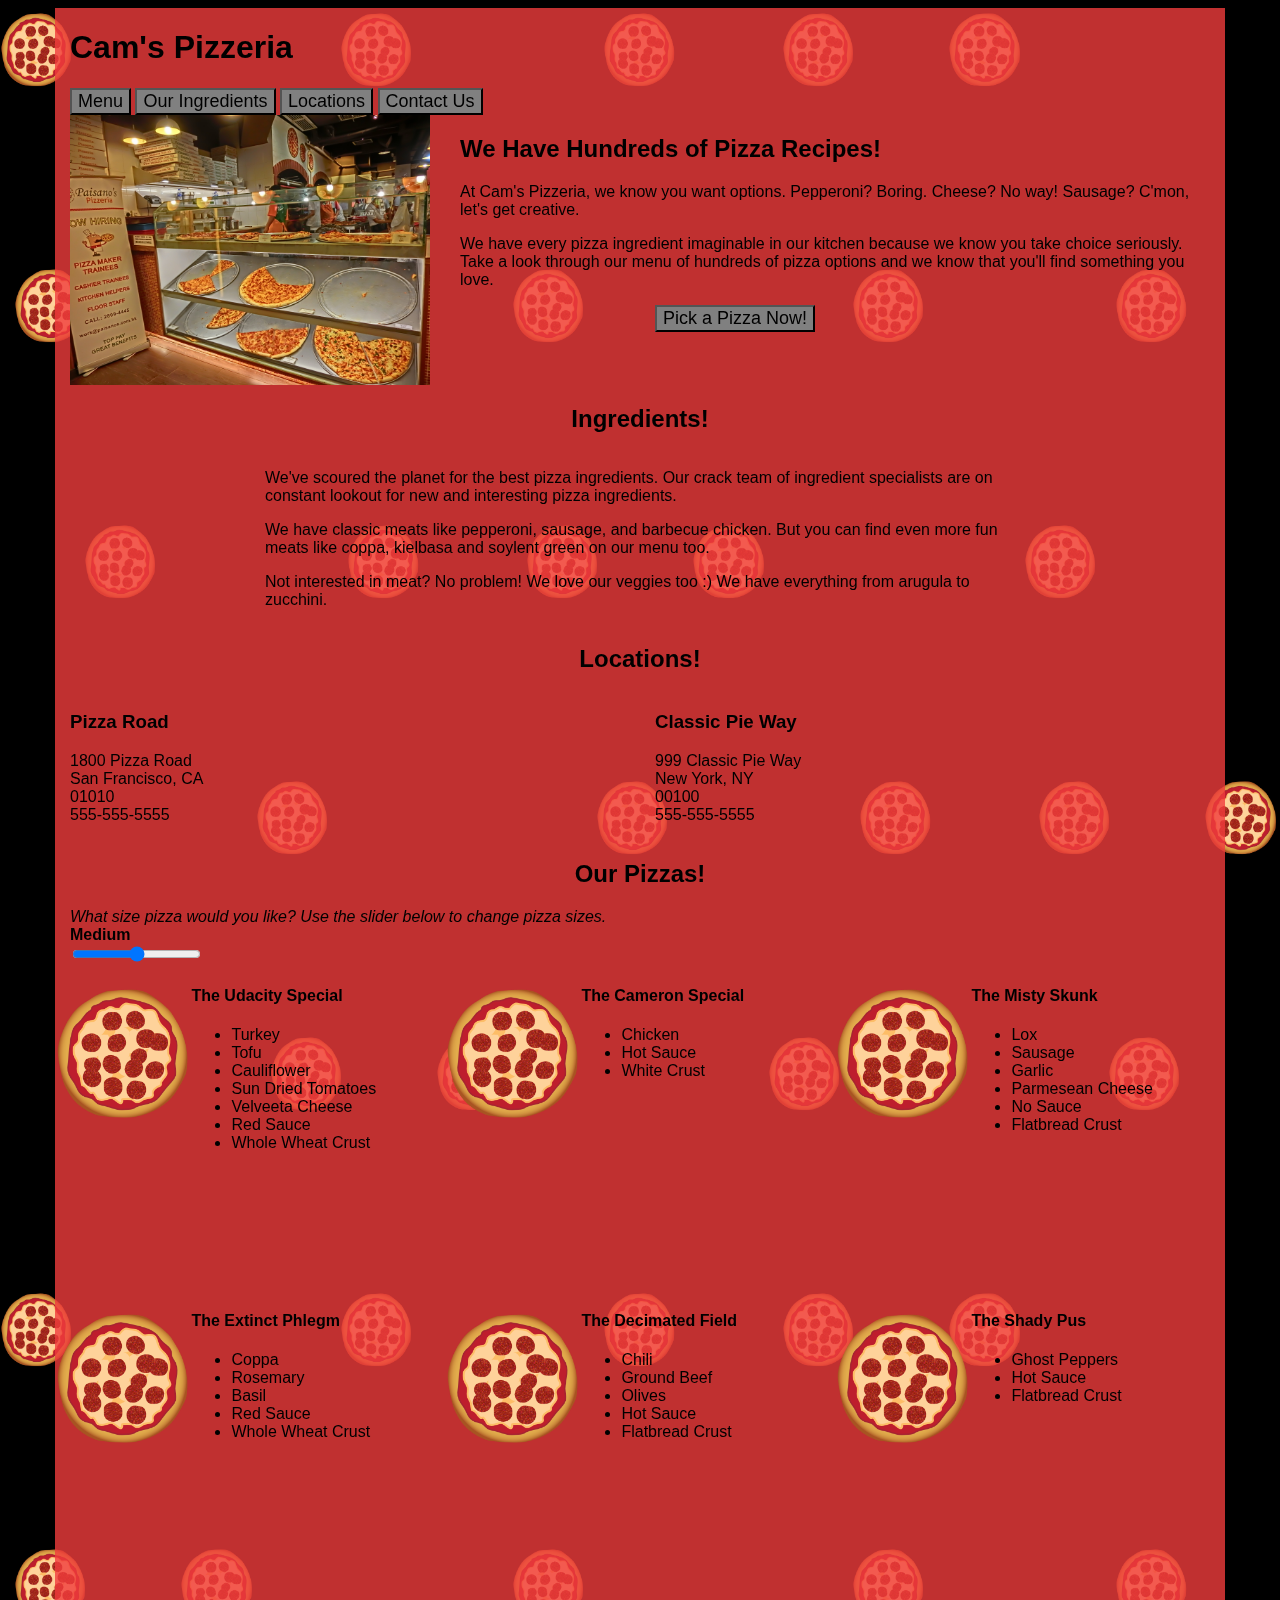
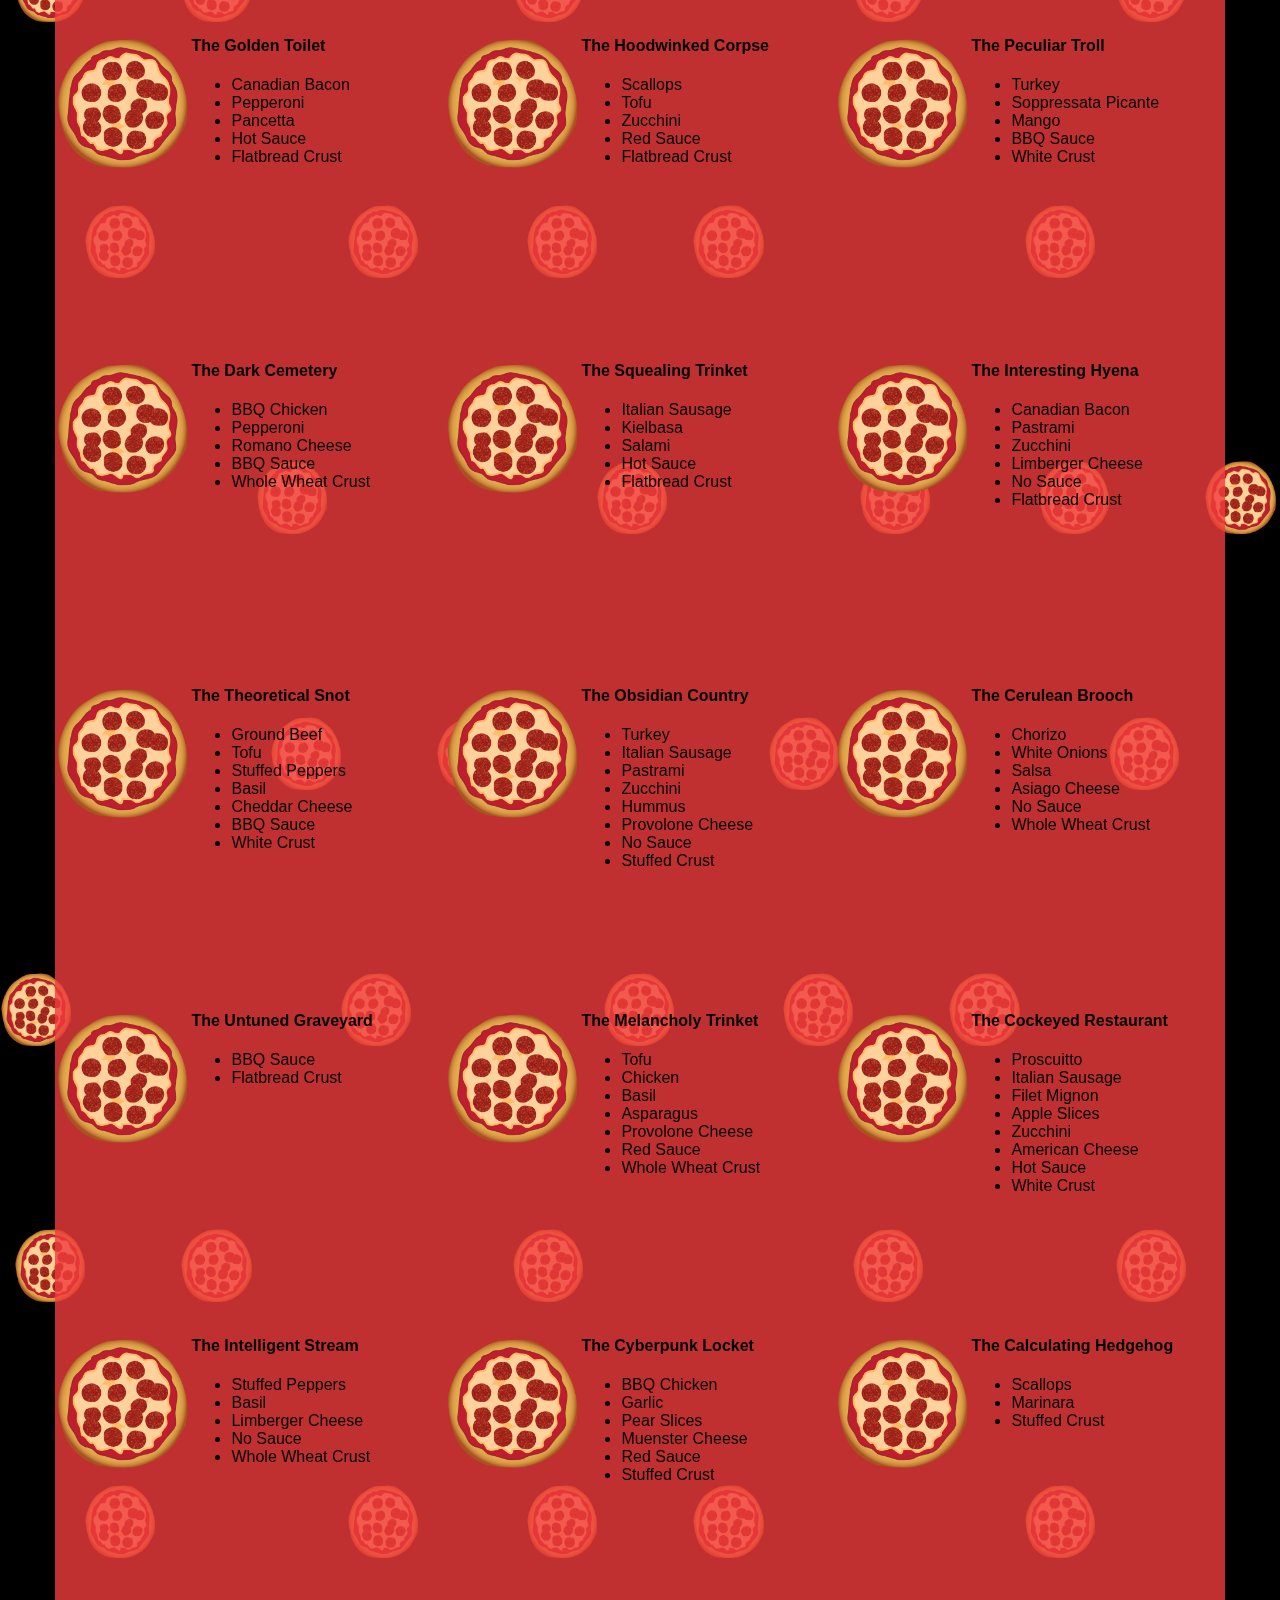
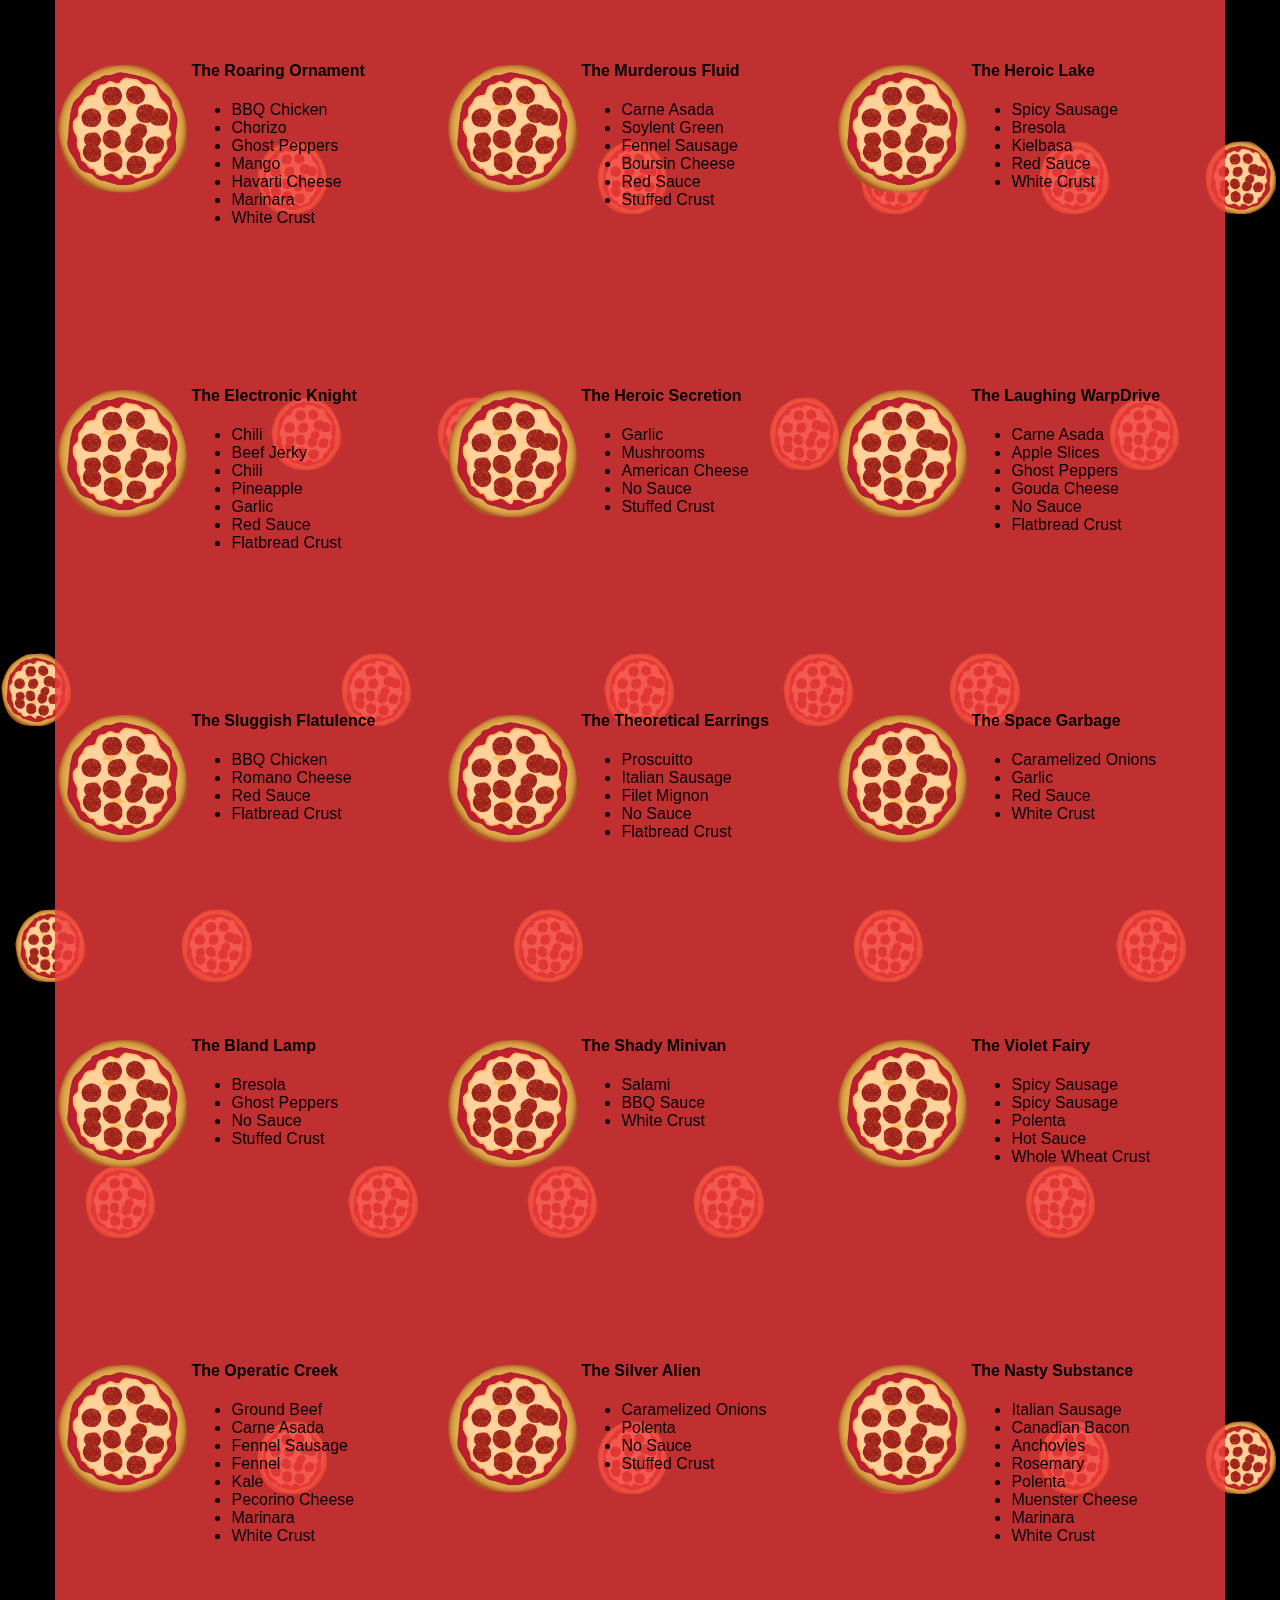
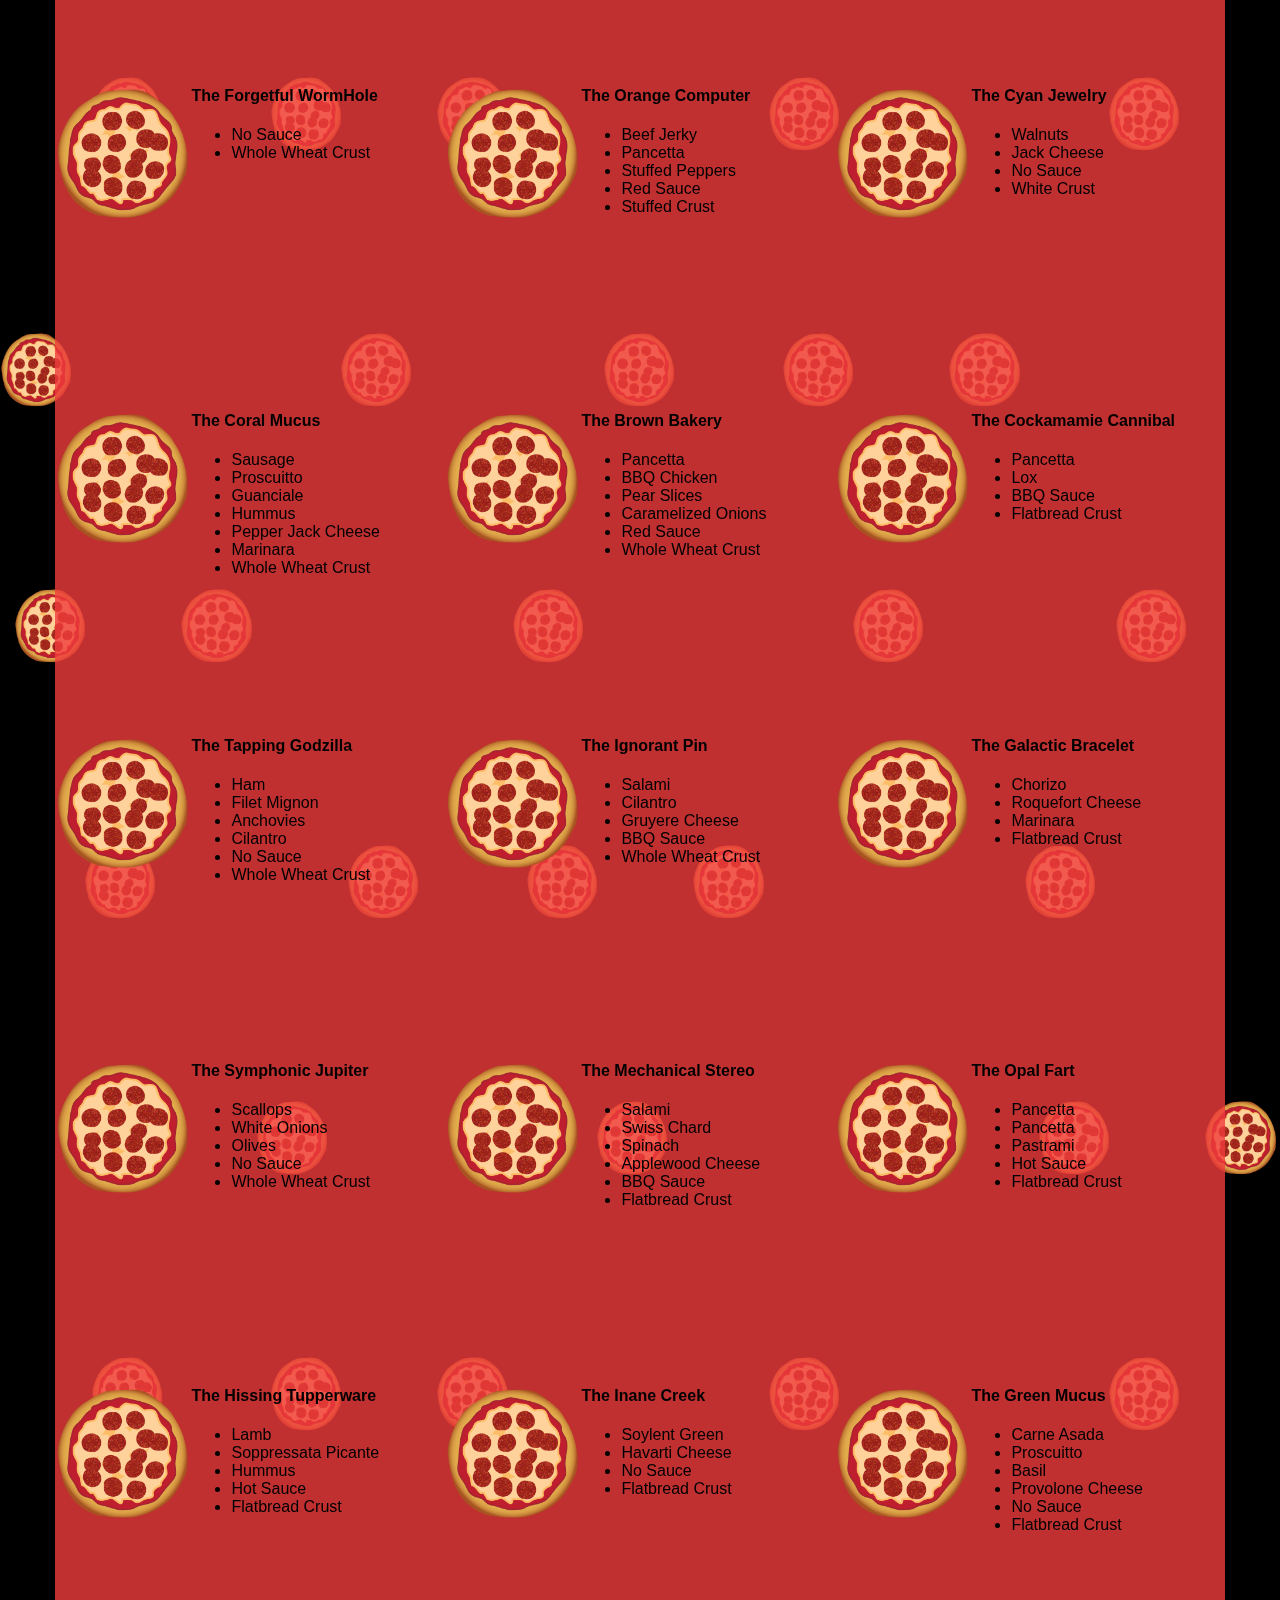
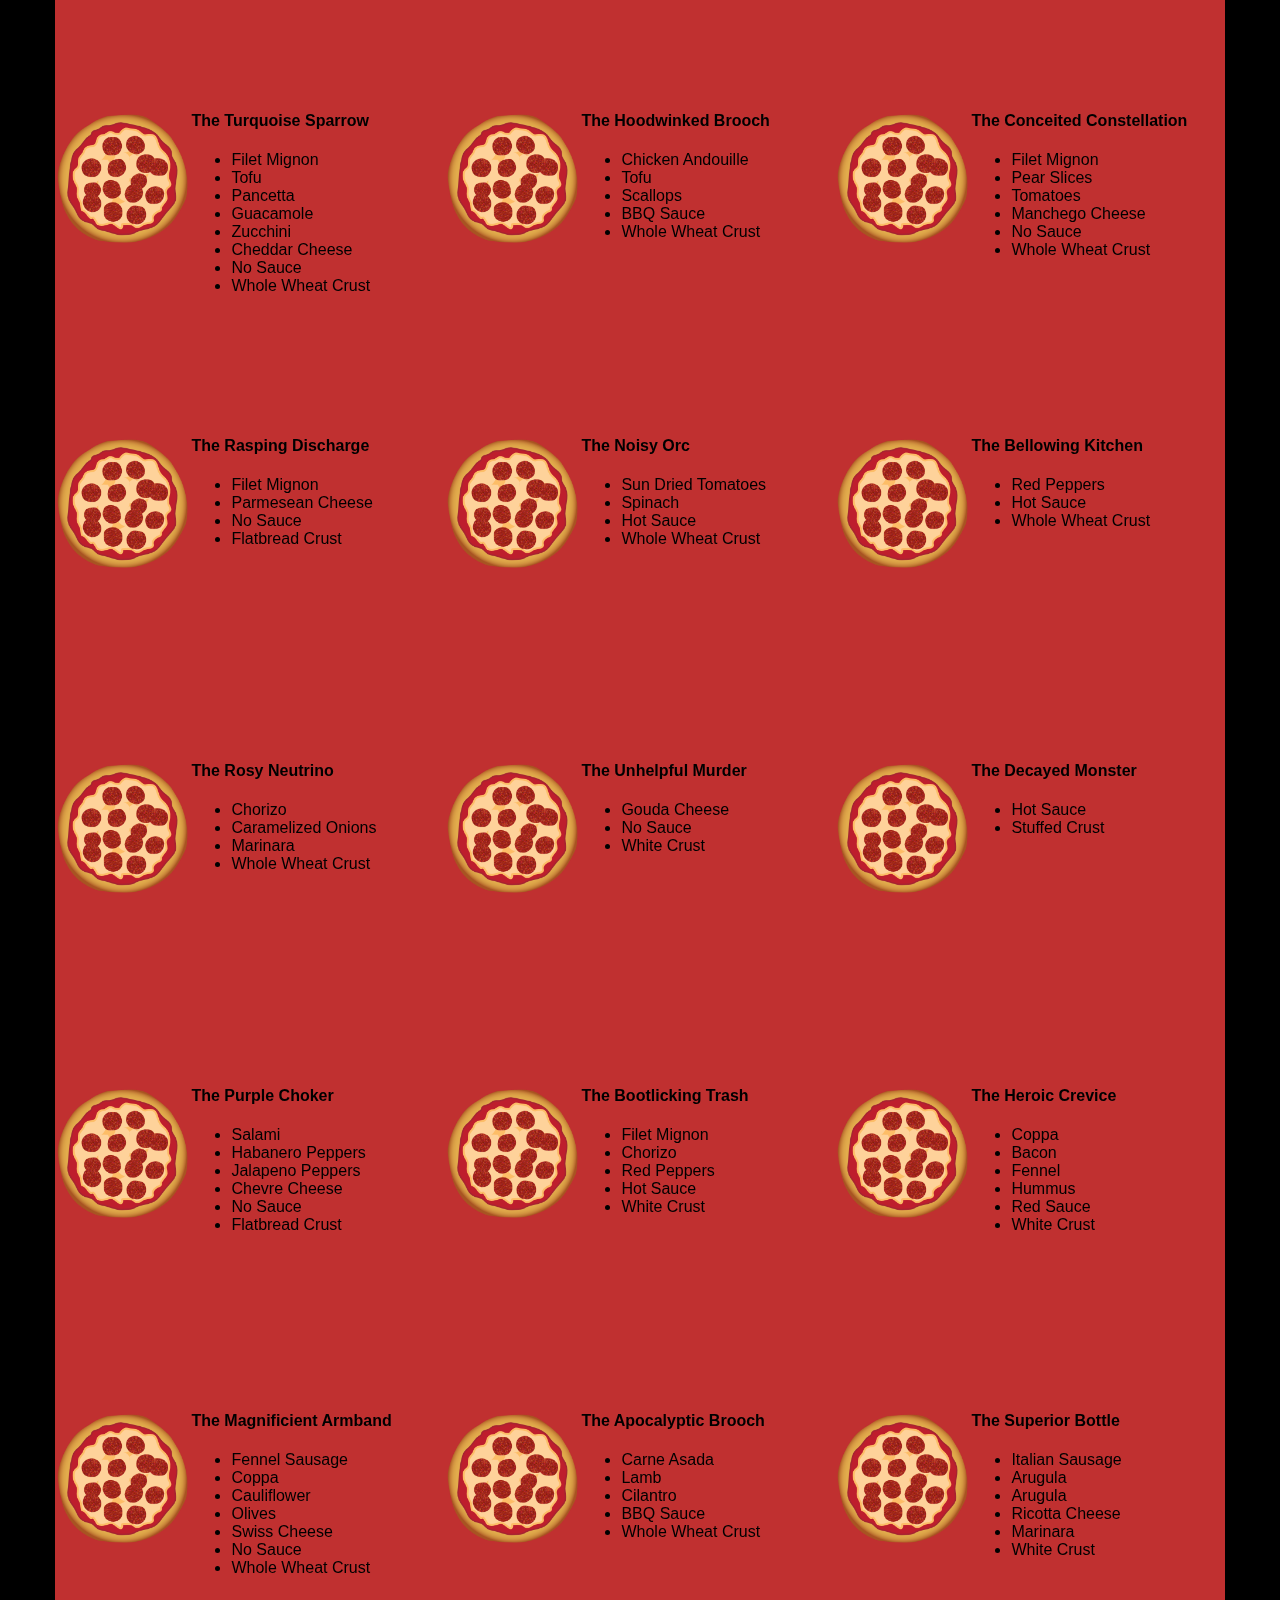
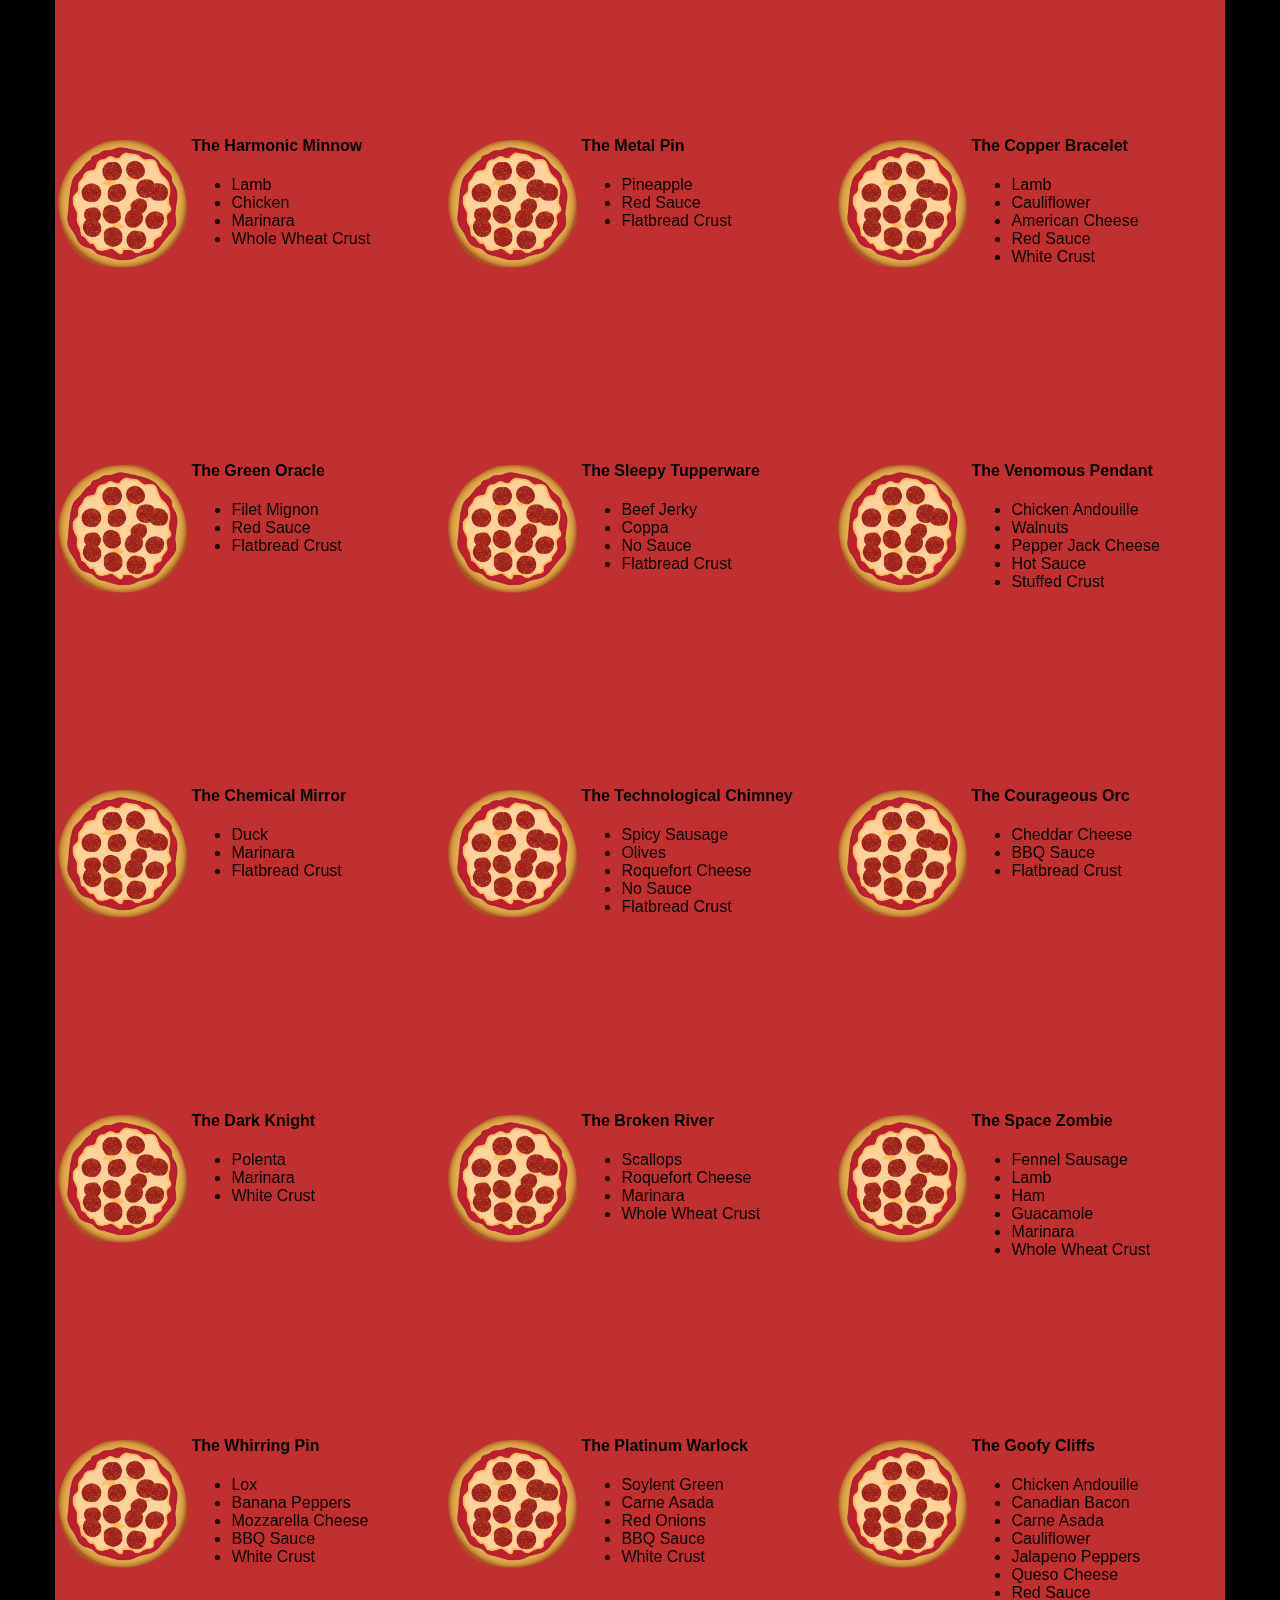
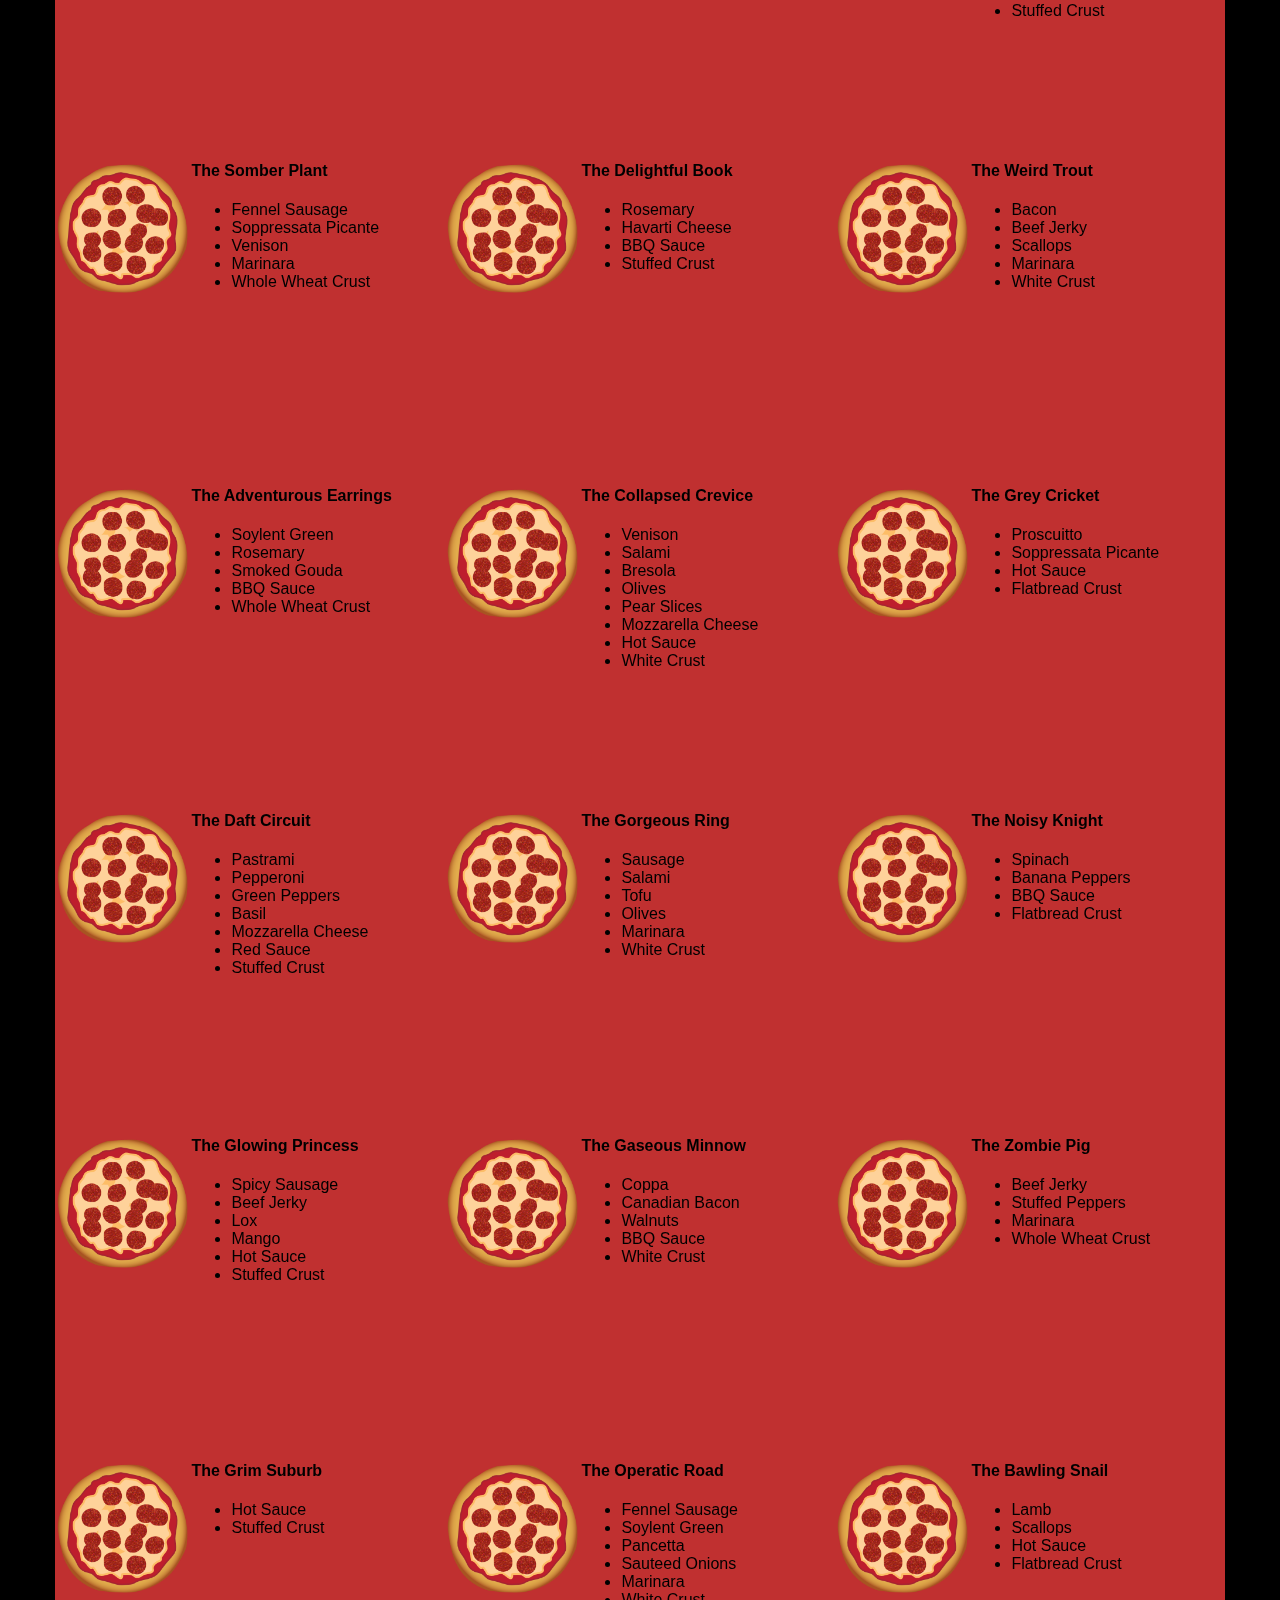
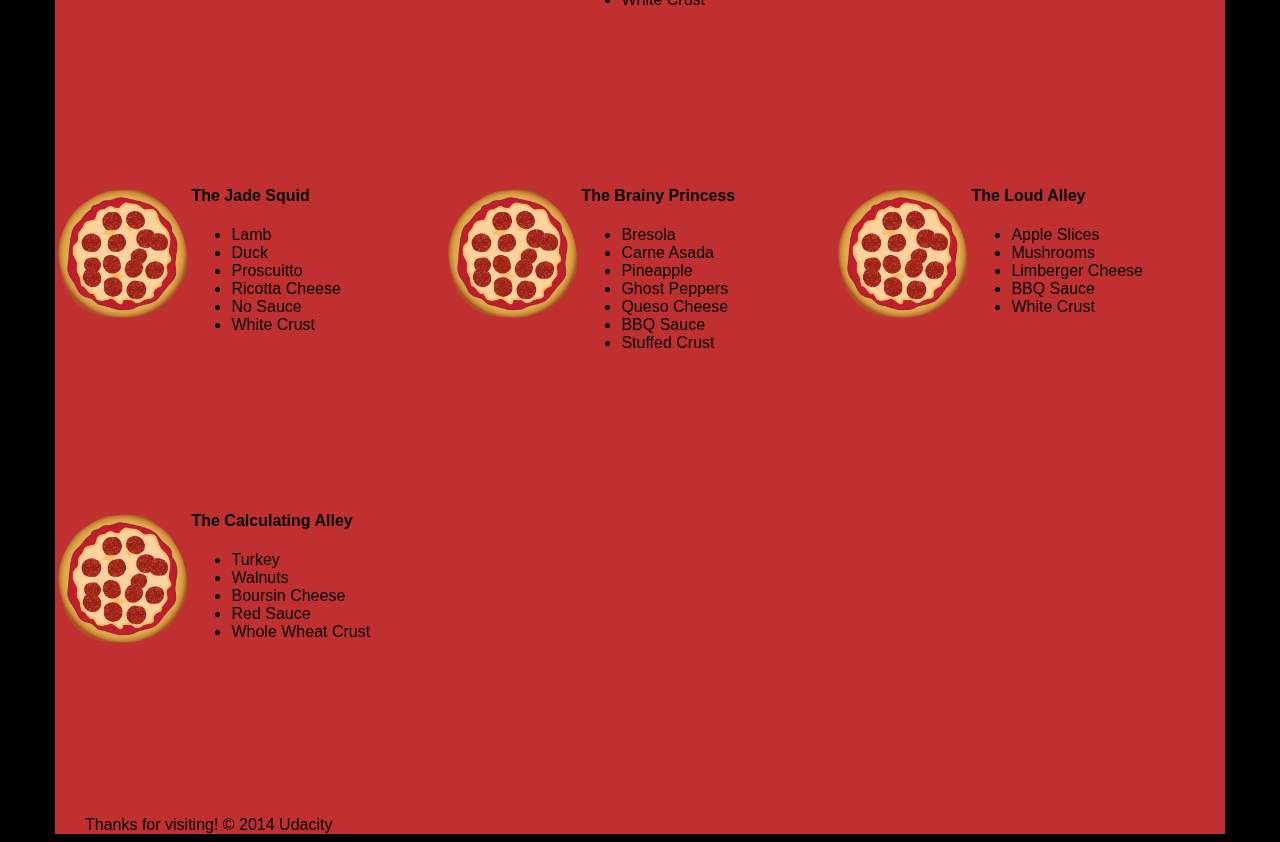
==== views/pizza.html @ 06319c63 "Add project files" ====
<!DOCTYPE HTML>
<html>
<head>
  <link rel="stylesheet" href="css/style.css">
  <link rel="stylesheet" href="css/bootstrap-grid.css">
</head>

<body>
  <div class="container">
    <div id="header" class="row">
      <div class="col-md-6">
        <div class="row">
          <div class="col-md-12">
            <h1>Cam's Pizzeria</h1>
            <div class="row">
              <div id="menu" class="col-md-12">
                <form action="#randomPizzas">
                  <input type="submit" value="Menu">
                </form>
                <form action="#ingredients">
                  <input type="submit" value="Our Ingredients">
                </form>
                <form action="#locations">
                  <input type="submit" value="Locations">
                </form>
                <form action="#" onsubmit="alert('Thanks for clicking! This button doesn\'t do anything because this is a fake pizzeria :\)')">
                  <input type="submit" value="Contact Us">
                </form>
              </div>
            </div>
          </div>
        </div>
      </div>
      <div id="movingPizzas1" class="col-md-6">
      </div>
    </div>
    <div id="callToAction" class="row">
      <div class="col-md-4">
        <img src="images/pizzeria.jpg" class="img-responsive"> <!-- Image credit to: http://commons.wikimedia.org/wiki/File:HK_TST_night_%E5%98%89%E8%98%AD%E9%81%93_Granville_Road_restaurant_Paisano's_Pizzeria_pizza_Dec-2013.JPG -->
      </div>
      <div class="col-md-8">
        <div class="row">
          <div class="col-md-12">
            <h2>We Have Hundreds of Pizza Recipes!</h2>
            <p>At Cam's Pizzeria, we know you want options. Pepperoni? Boring. Cheese? No way! Sausage? C'mon, let's get creative.</p>

            <p>We have every pizza ingredient imaginable in our kitchen because we know you take choice seriously. Take a look through our menu of hundreds of pizza options and we know that you'll find something you love.</p>
          </div>
        </div>
        <div class="row">
          <div class="col-md-6 col-md-push-3">
            <form action="#randomPizzas">
              <input type="submit" value="Pick a Pizza Now!">
            </form>
          </div>
        </div>
      </div>
    </div>
    <div id="ingredients" class="row">
      <div class="col-md-8 col-md-push-2">
        <div class="row">
          <div class="col-md-12 centered">
            <h2>Ingredients!</h2>
          </div>
        </div>
        <div class="row">
          <div class="col-md-12">
            <p>We've scoured the planet for the best pizza ingredients. Our crack team of ingredient specialists are on constant lookout for new and interesting pizza ingredients.</p>

            <p>We have classic meats like pepperoni, sausage, and barbecue chicken. But you can find even more fun meats like coppa, kielbasa and soylent green on our menu too.</p>

            <p>Not interested in meat? No problem! We love our veggies too :) We have everything from arugula to zucchini.</p>
          </div>
        </div>
      </div>
    </div>
    <div id="locations" class="row">
      <div class="col-md-12">
        <h2 style="text-align: center">Locations!</h2>
        <div class="row">
          <div class="col-md-6">
            <h3>Pizza Road</h3>
            <p>1800 Pizza Road<br>San Francisco, CA<br>01010<br>555-555-5555</p>
          </div>
          <div class="col-md-6">
            <h3>Classic Pie Way</h3>
            <p>999 Classic Pie Way<br>New York, NY<br>00100<br>555-555-5555</p>
          </div>
        </div>
      </div>
    </div>
    <div id="pizzaGenerator" class="row">
      <div class="col-md-12">
        <h2 style="text-align: center">Our Pizzas!</h2>
        <div class="row">
          <div class="col-md-12">
            <em>What size pizza would you like? Use the slider below to change pizza sizes.</em>
          </div>
          <div id="pizzaSize" class="col-md-6">Medium</div>
          <div class="col-md-12">
            <input id="sizeSlider" type="range" min="1" max="3" value="2" step="1" onchange="resizePizzas(this.value)"></input>
          </div>
        </div>
        <div id="randomPizzas" class="row">
          <div id="pizza0" class="randomPizzaContainer" style="width:33.33%; height: 325px;">
            <div style="width:35%">
              <img src="images/pizza.png" class="img-responsive">
            </div>
            <div style="width:65%">
              <h4>The Udacity Special</h4>
              <ul>
                <li>Turkey</li>
                <li>Tofu</li>
                <li>Cauliflower</li>
                <li>Sun Dried Tomatoes</li>
                <li>Velveeta Cheese</li>
                <li>Red Sauce</li>
                <li>Whole Wheat Crust</li>
              </ul>
            </div>
          </div>
          <div id="pizza1" class="randomPizzaContainer" style="width:33.33%; height: 325px;">
            <div style="width:35%">
              <img src="images/pizza.png" class="img-responsive">
            </div>
            <div style="width:65%">
              <h4>The Cameron Special</h4>
              <ul>
                <li>Chicken</li>
                <li>Hot Sauce</li>
                <li>White Crust</li>
              </ul>
            </div>
          </div>
        </div>
      </div>
    </div>
    <div id="footer" class="col-md-12">Thanks for visiting! &copy; 2014 Udacity</div>
  </div>
  <script type="text/javascript" src="js/main.js"></script>
</body>

</html>
</html>
---- views/css/style.css ----
/** {
  outline: 1px solid red !important;
}*/
* {
  -webkit-box-sizing: border-box;
  -moz-box-sizing: border-box;
  -box-sizing: border-box;
}

body {
  font-family: "Trebuchet MS", Helvetica, sans-serif;
  background: black;
}

input {
  background: grey;
  font-size: 18px;
}

form {
  display: inline-block;
}

.centered {
  text-align: center;
}

#pizzaSize {
  font-weight: 800;
}

.mover {
  position: fixed;
  width: 256px;
  z-index: -1;
}

.randomPizzaContainer {
  float: left;
  display: flex;
}

.randomPizzaContainer:after {
  content: "";
  display: table;
  clear:both;
}

 .container {
  background-color: rgba(240, 60, 60, 0.8);
}
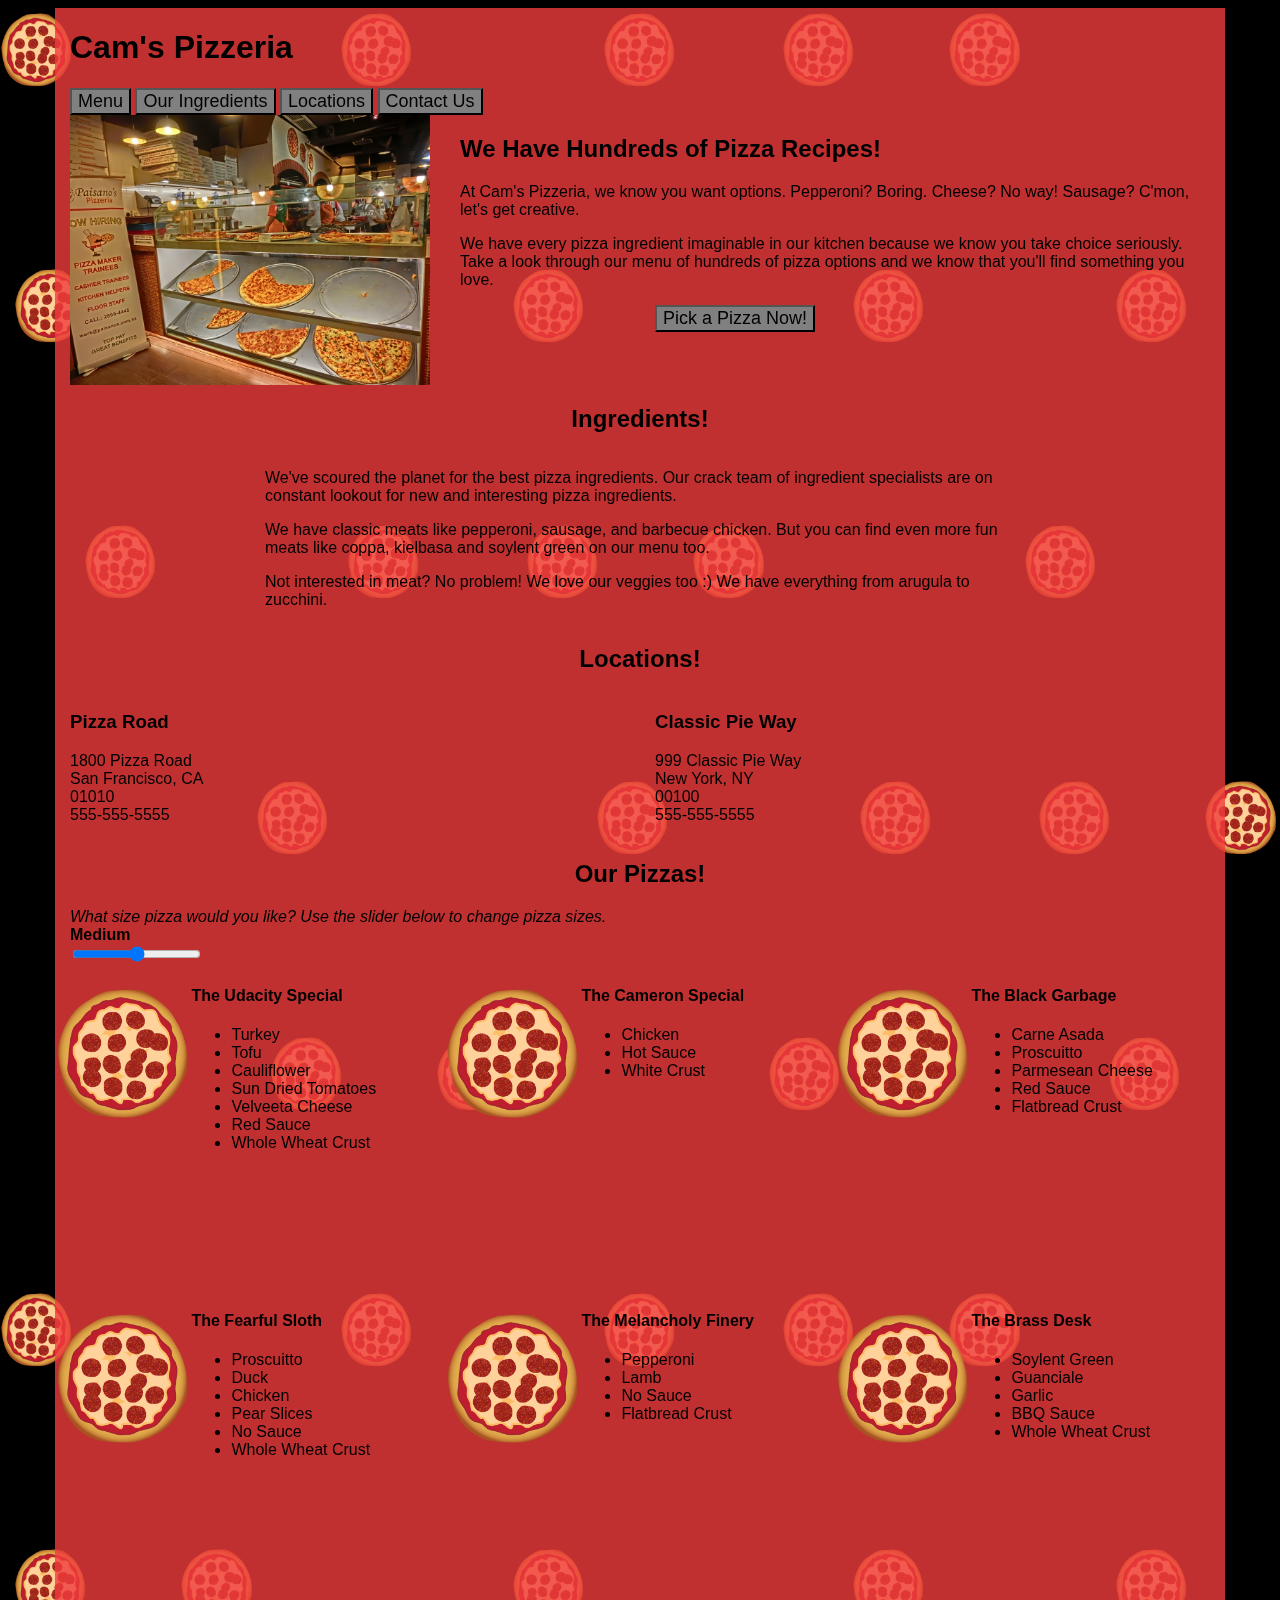
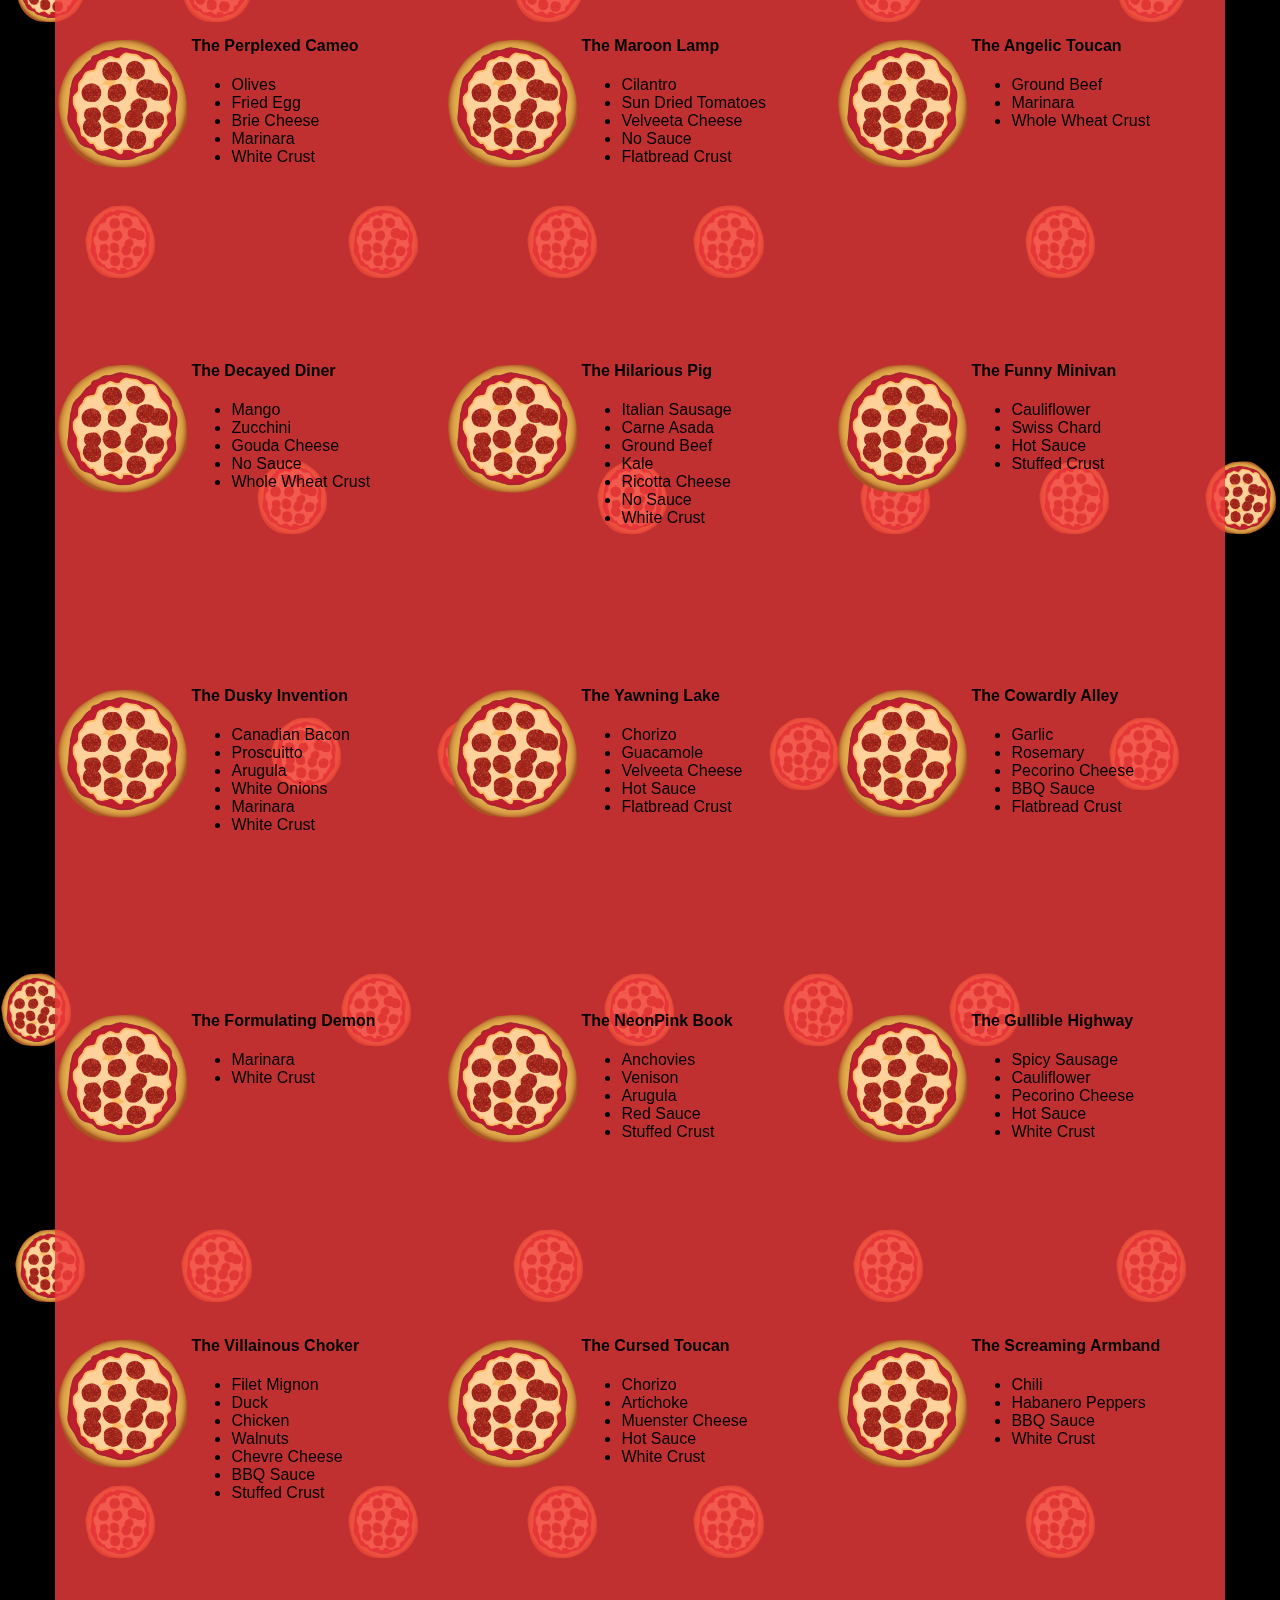
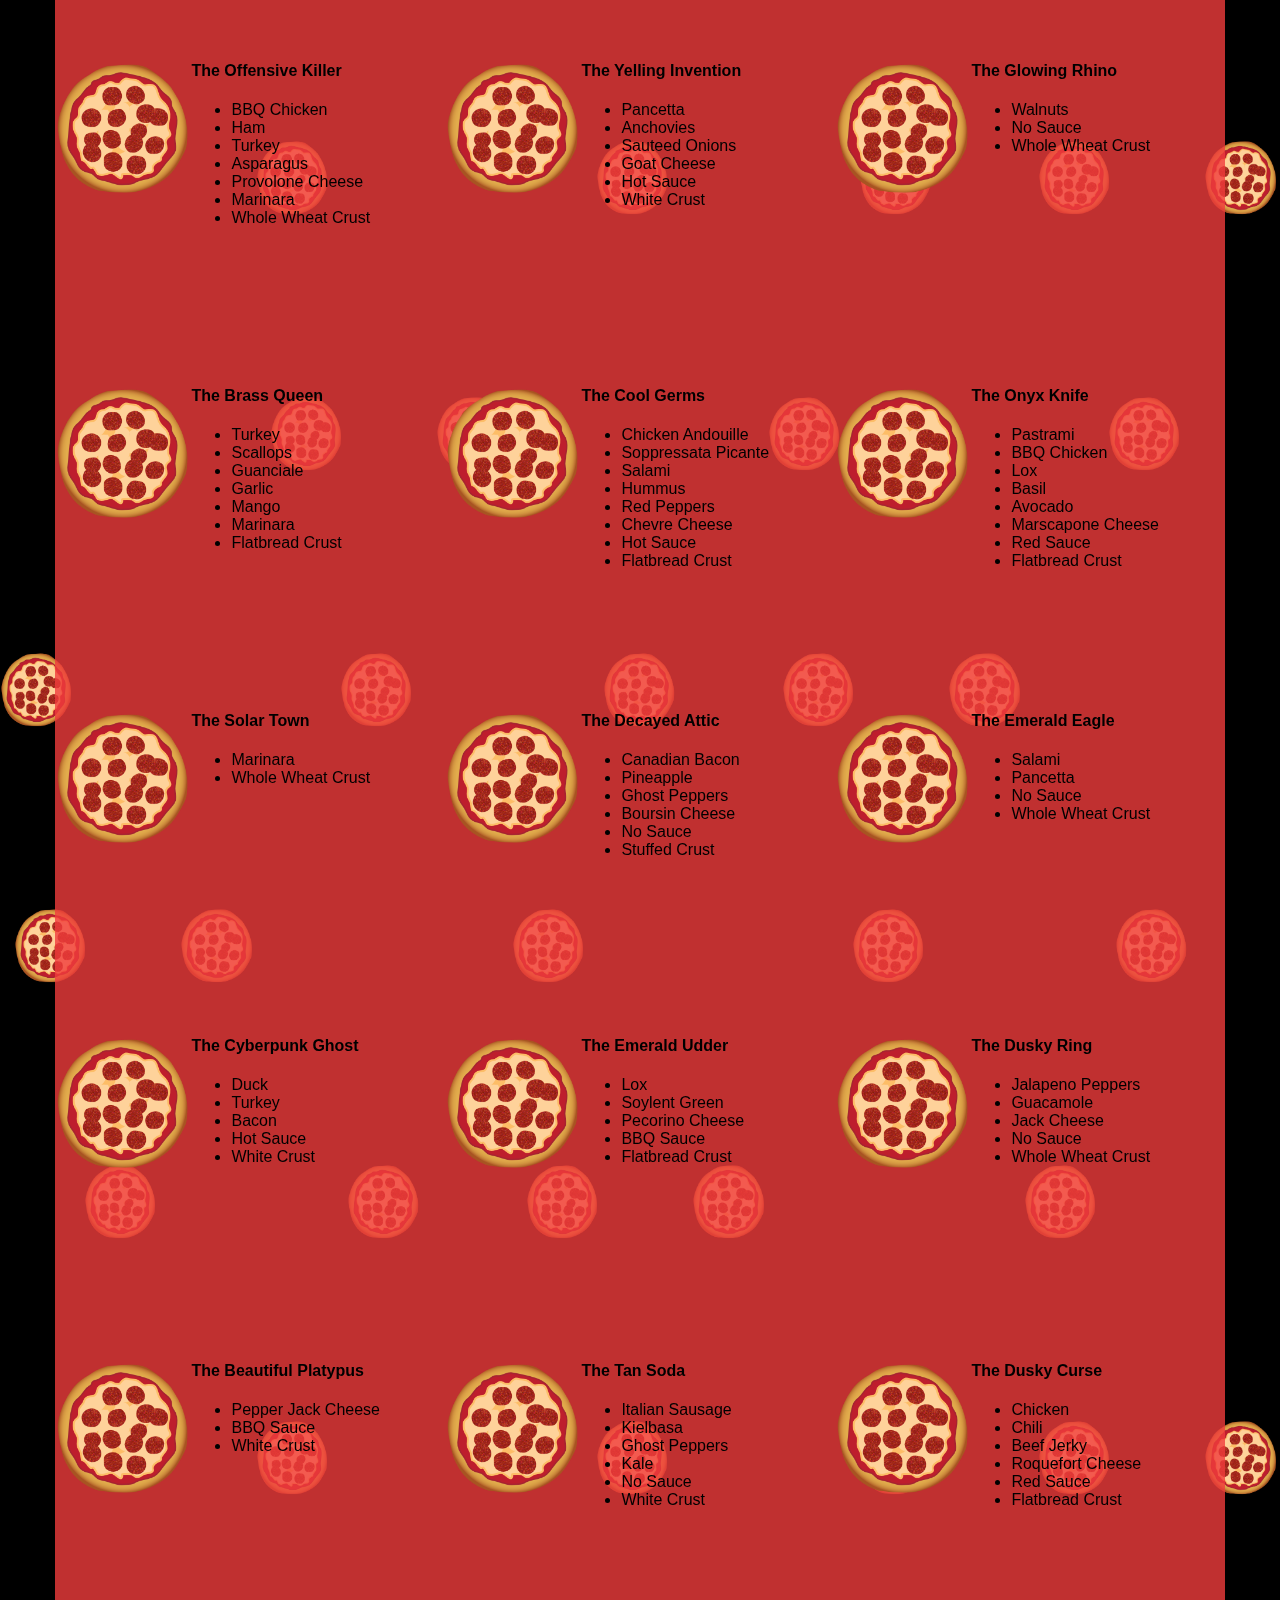
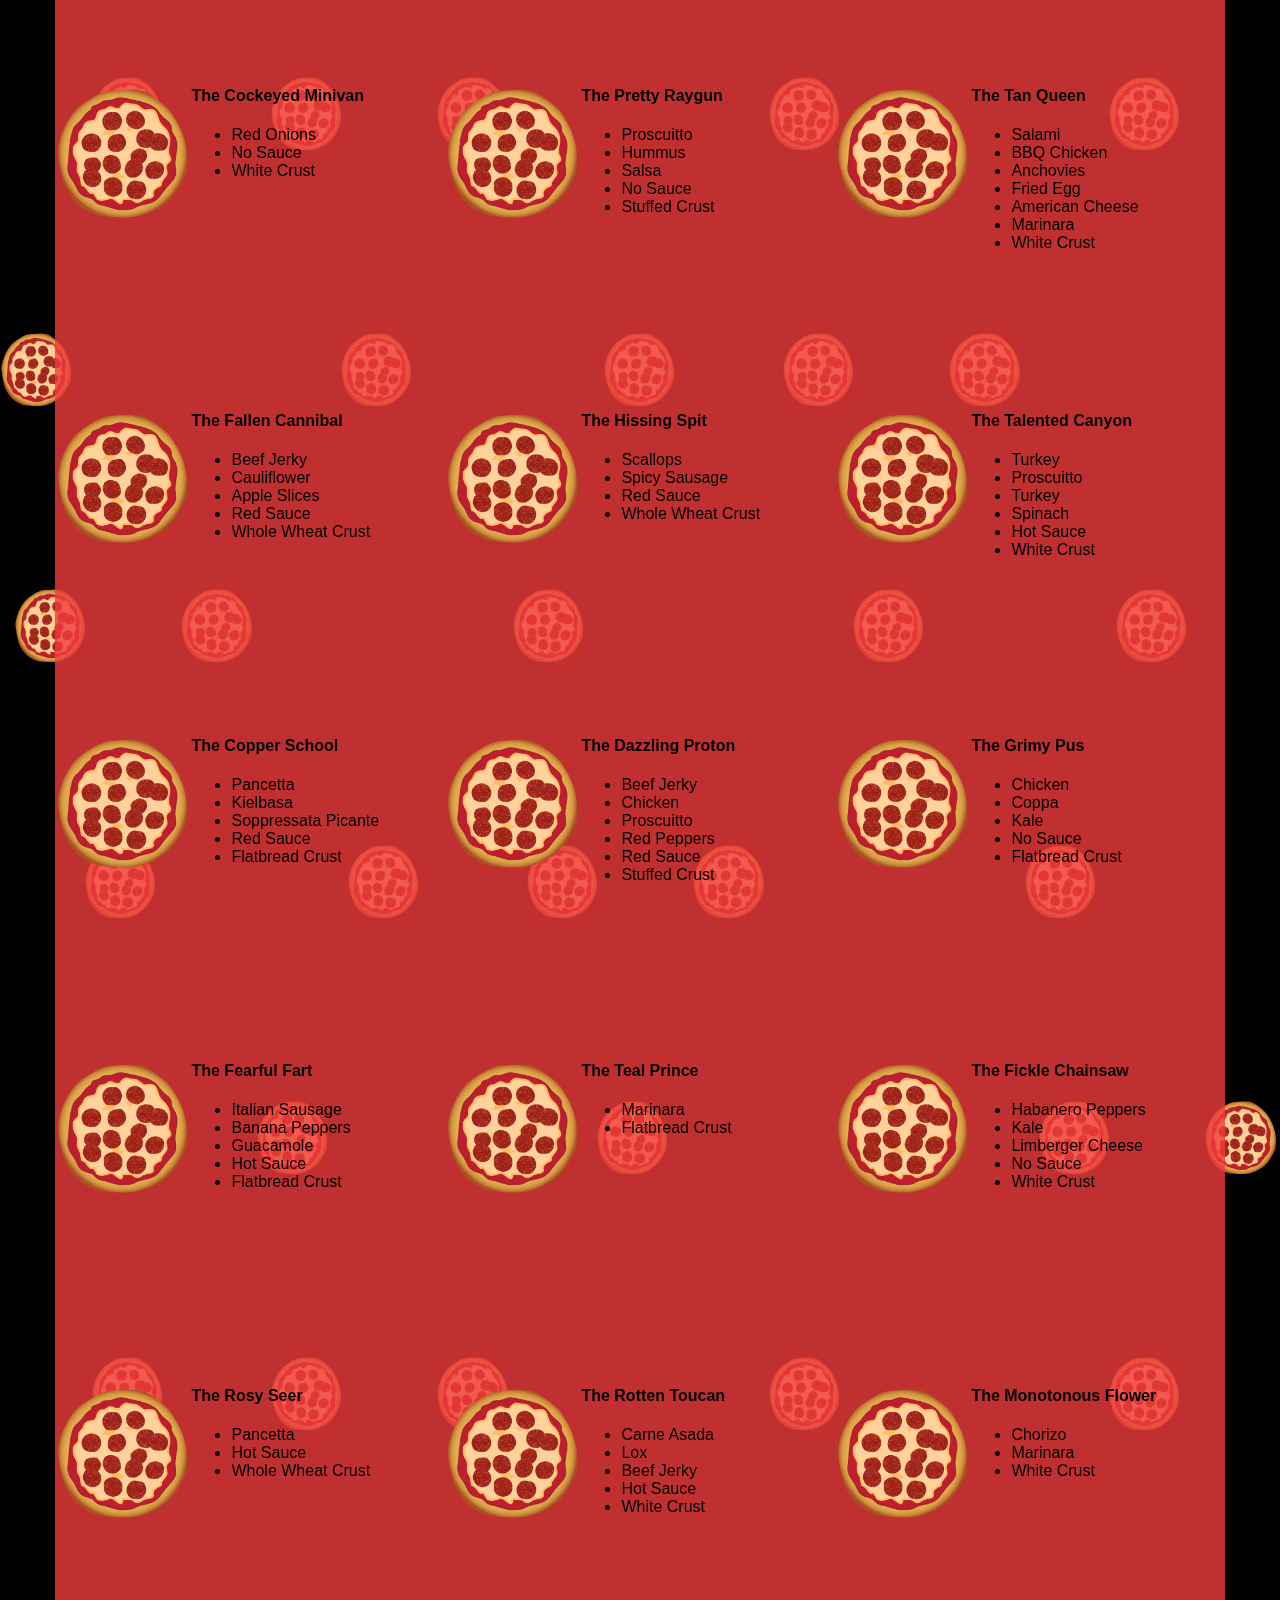
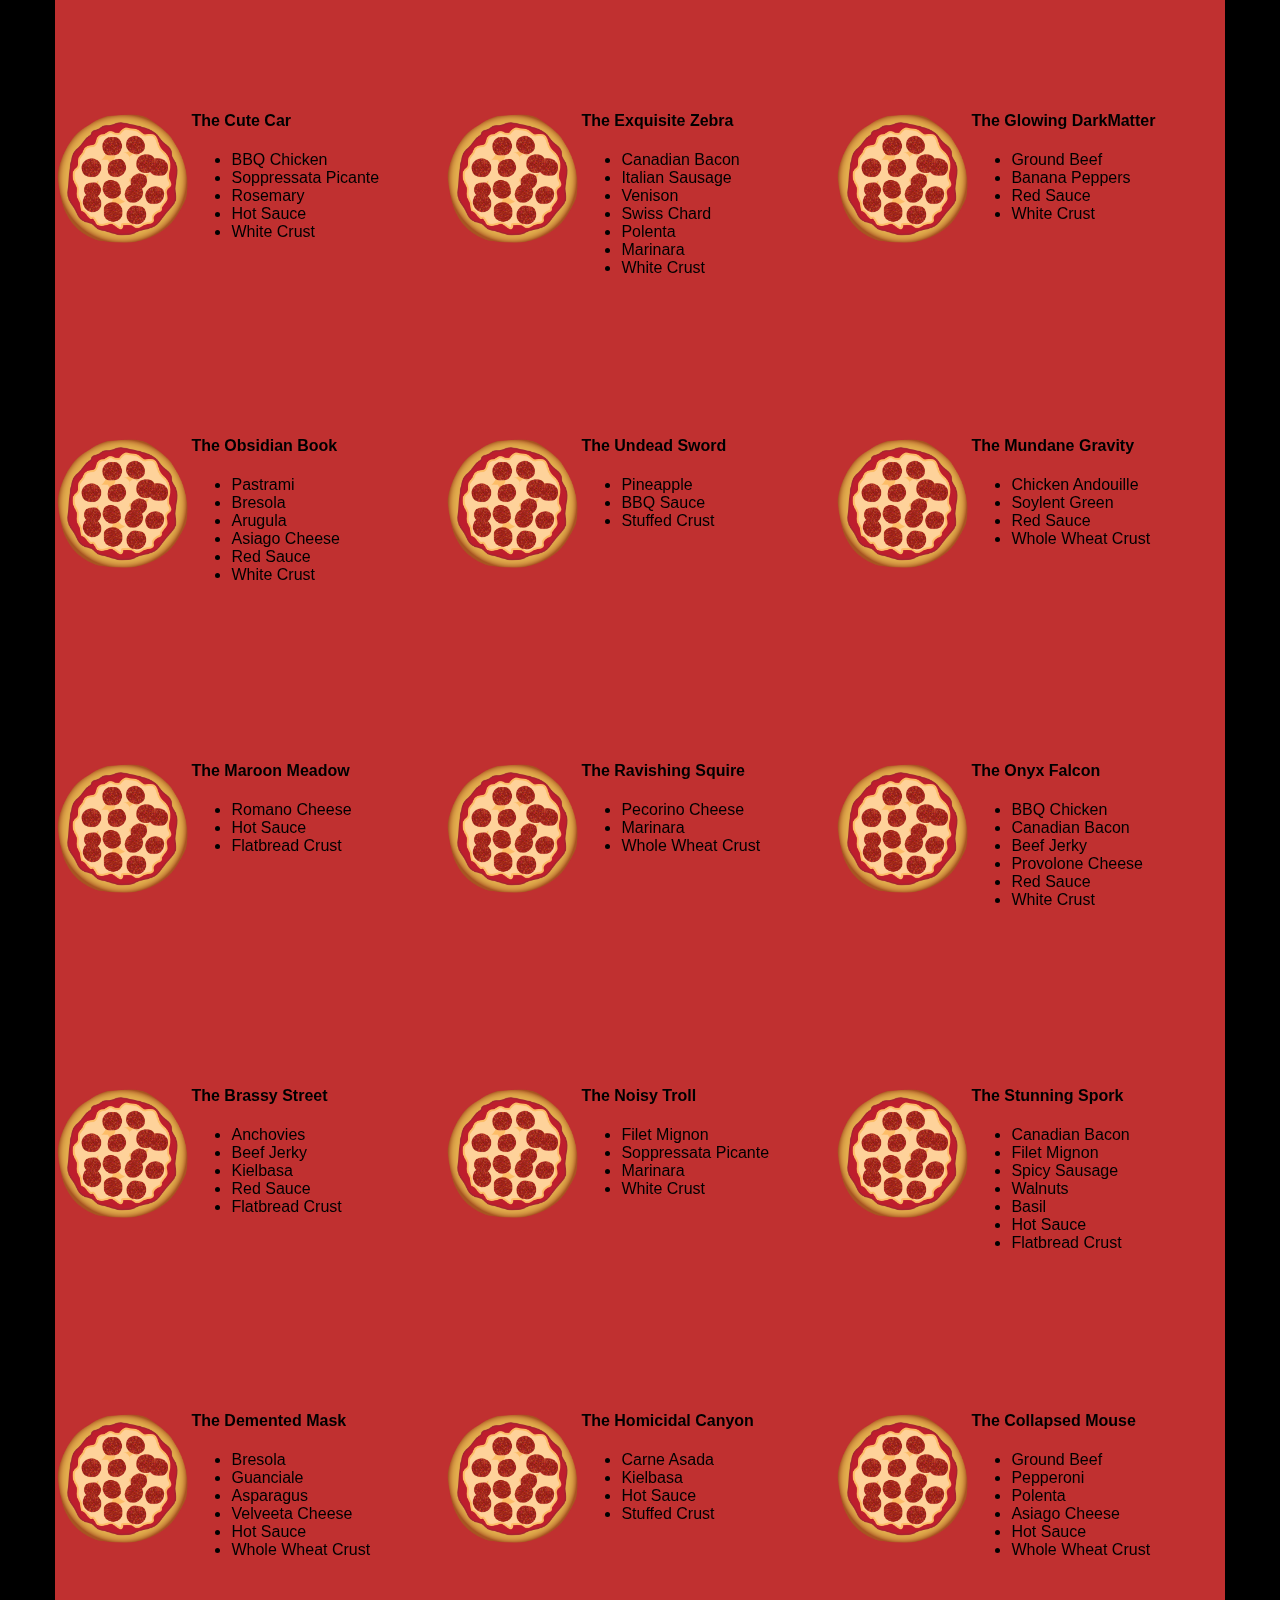
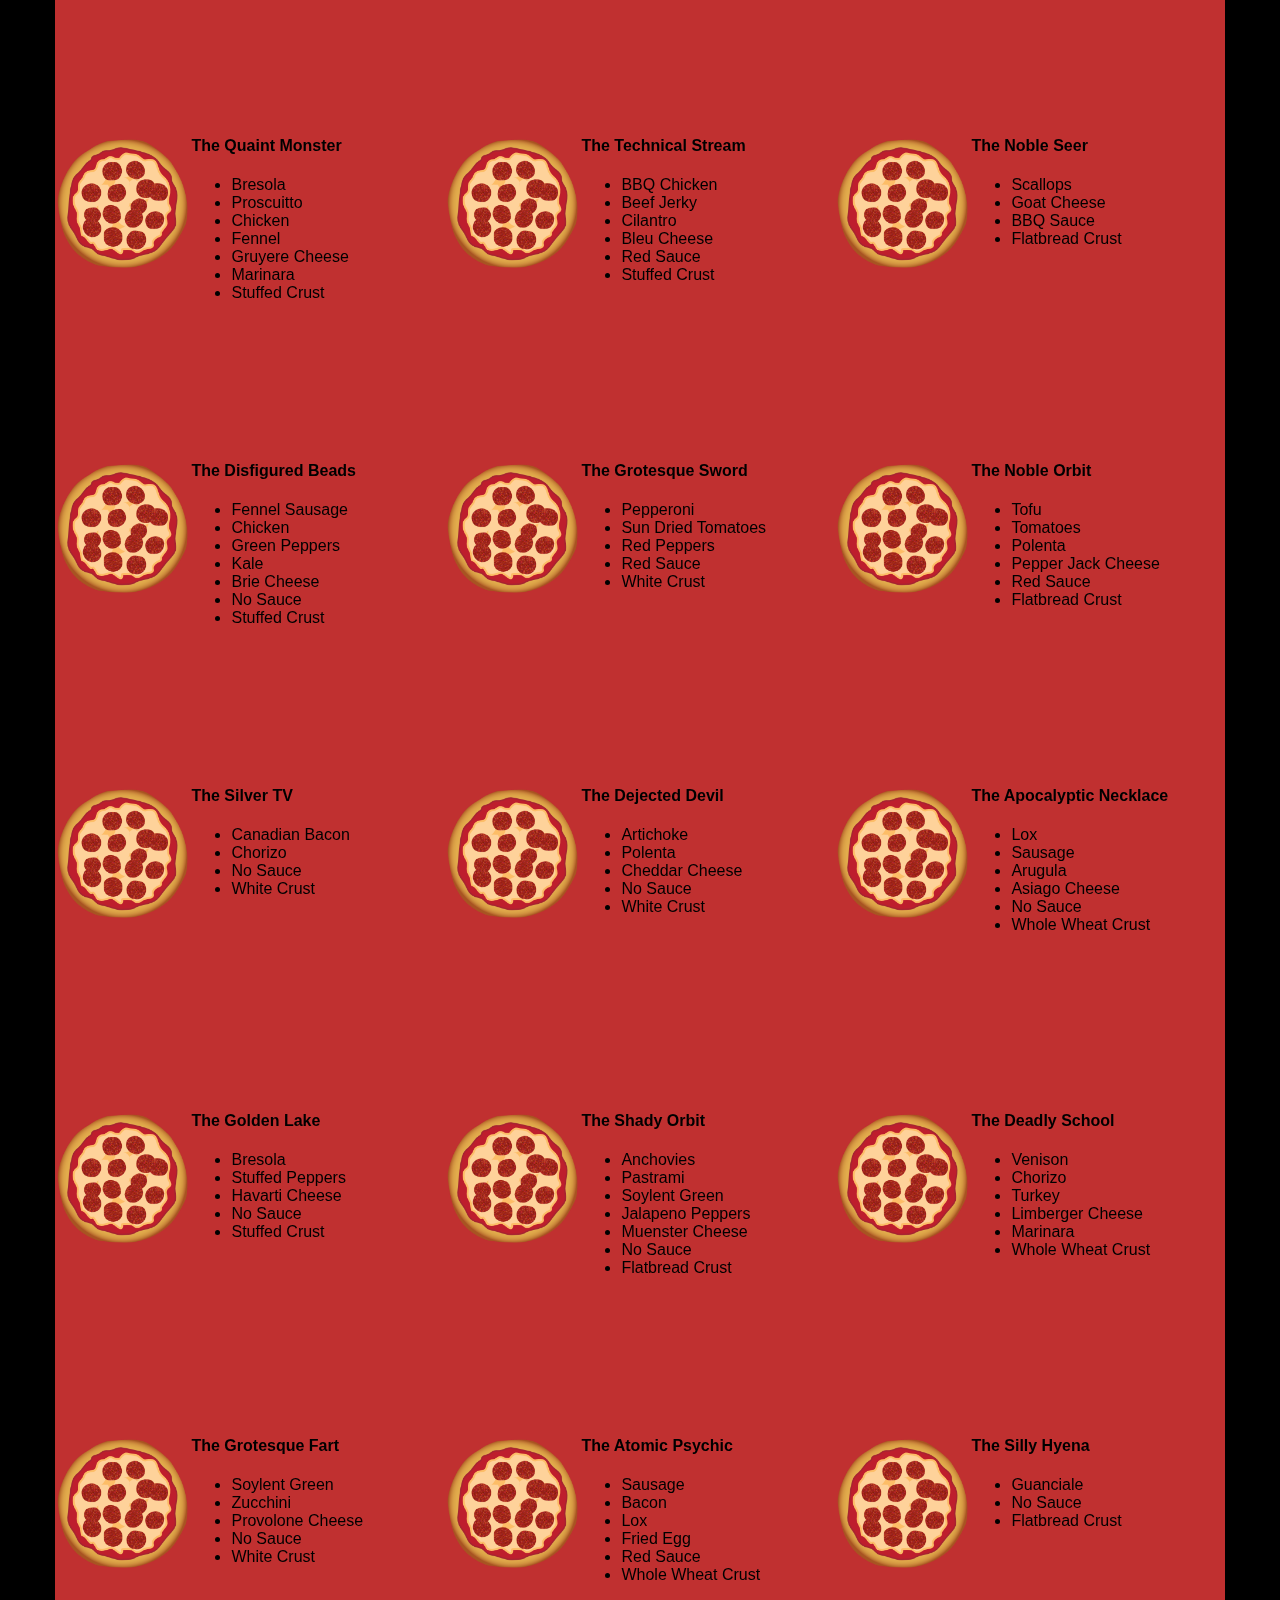
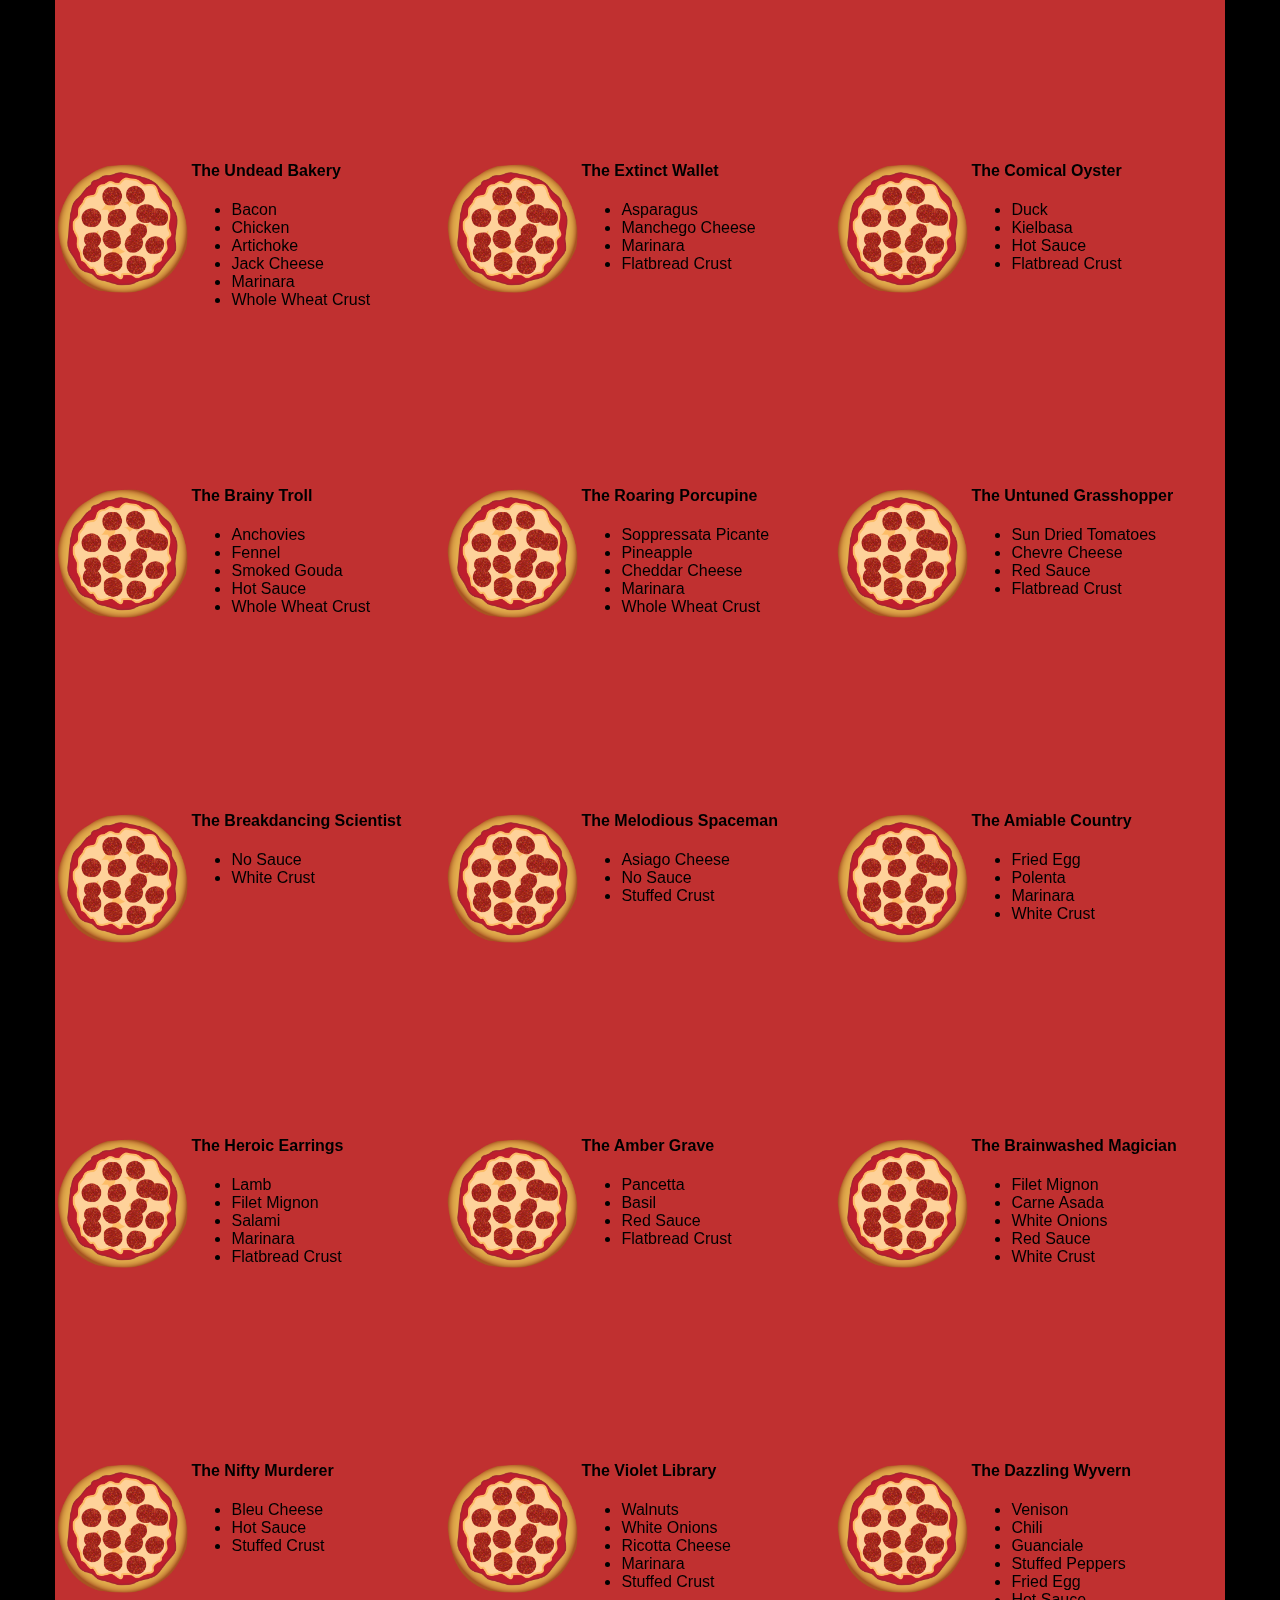
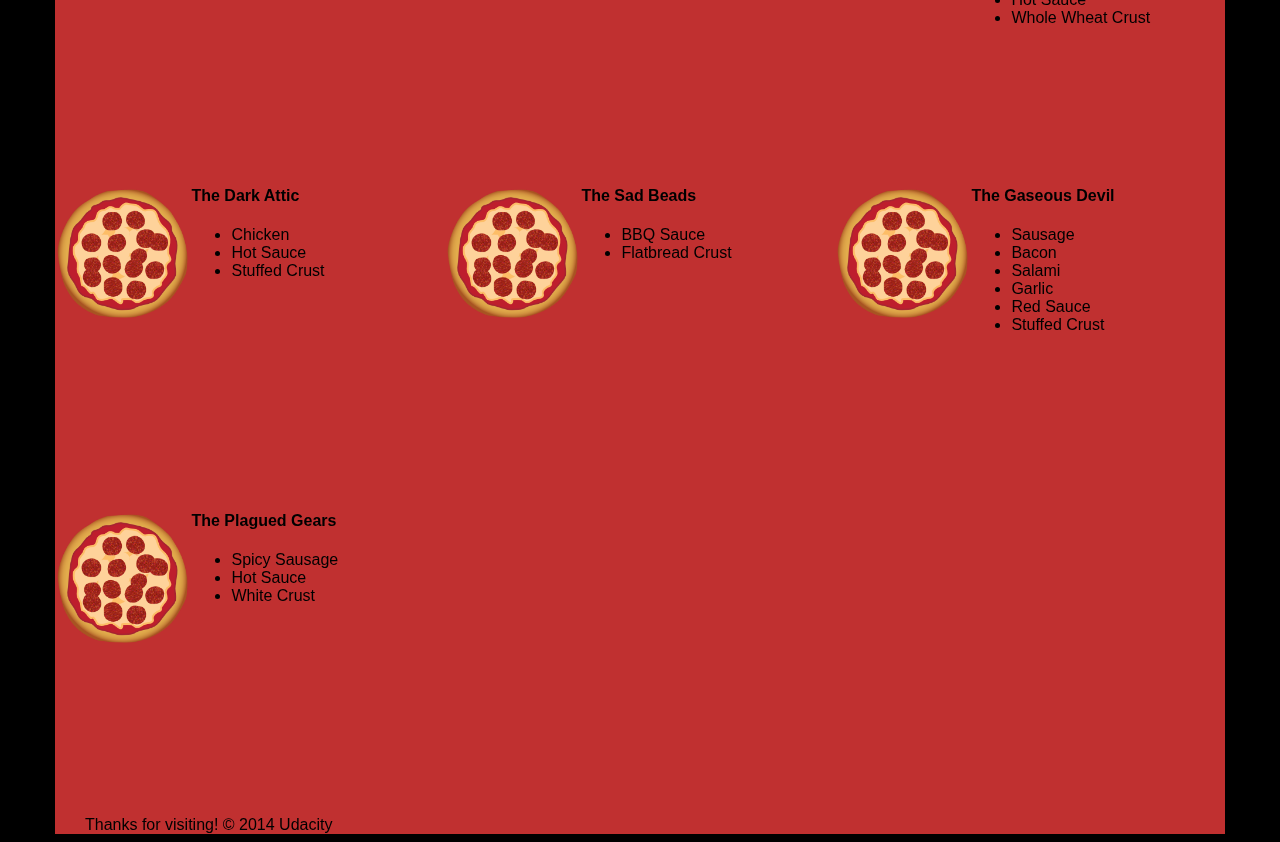
==== commit 1ab28541: "Add meta tags, delete whitespace" ====
--- a/views/pizza.html
+++ b/views/pizza.html
@@ -1,10 +1,11 @@
 <!DOCTYPE HTML>
 <html>
 <head>
+  <meta name="viewport" content="width=device-width,initial-scale=1">
+  <meta charset="utf-8">
   <link rel="stylesheet" href="css/style.css">
   <link rel="stylesheet" href="css/bootstrap-grid.css">
 </head>
-
 <body>
   <div class="container">
     <div id="header" class="row">
@@ -36,14 +37,13 @@
     </div>
     <div id="callToAction" class="row">
       <div class="col-md-4">
-        <img src="images/pizzeria.jpg" class="img-responsive"> <!-- Image credit to: http://commons.wikimedia.org/wiki/File:HK_TST_night_%E5%98%89%E8%98%AD%E9%81%93_Granville_Road_restaurant_Paisano's_Pizzeria_pizza_Dec-2013.JPG -->
+        <img src="images/pizzeria.jpg" class="img-responsive">
       </div>
       <div class="col-md-8">
         <div class="row">
           <div class="col-md-12">
             <h2>We Have Hundreds of Pizza Recipes!</h2>
             <p>At Cam's Pizzeria, we know you want options. Pepperoni? Boring. Cheese? No way! Sausage? C'mon, let's get creative.</p>
-
             <p>We have every pizza ingredient imaginable in our kitchen because we know you take choice seriously. Take a look through our menu of hundreds of pizza options and we know that you'll find something you love.</p>
           </div>
         </div>
@@ -66,9 +66,7 @@
         <div class="row">
           <div class="col-md-12">
             <p>We've scoured the planet for the best pizza ingredients. Our crack team of ingredient specialists are on constant lookout for new and interesting pizza ingredients.</p>
-
             <p>We have classic meats like pepperoni, sausage, and barbecue chicken. But you can find even more fun meats like coppa, kielbasa and soylent green on our menu too.</p>
-
             <p>Not interested in meat? No problem! We love our veggies too :) We have everything from arugula to zucchini.</p>
           </div>
         </div>
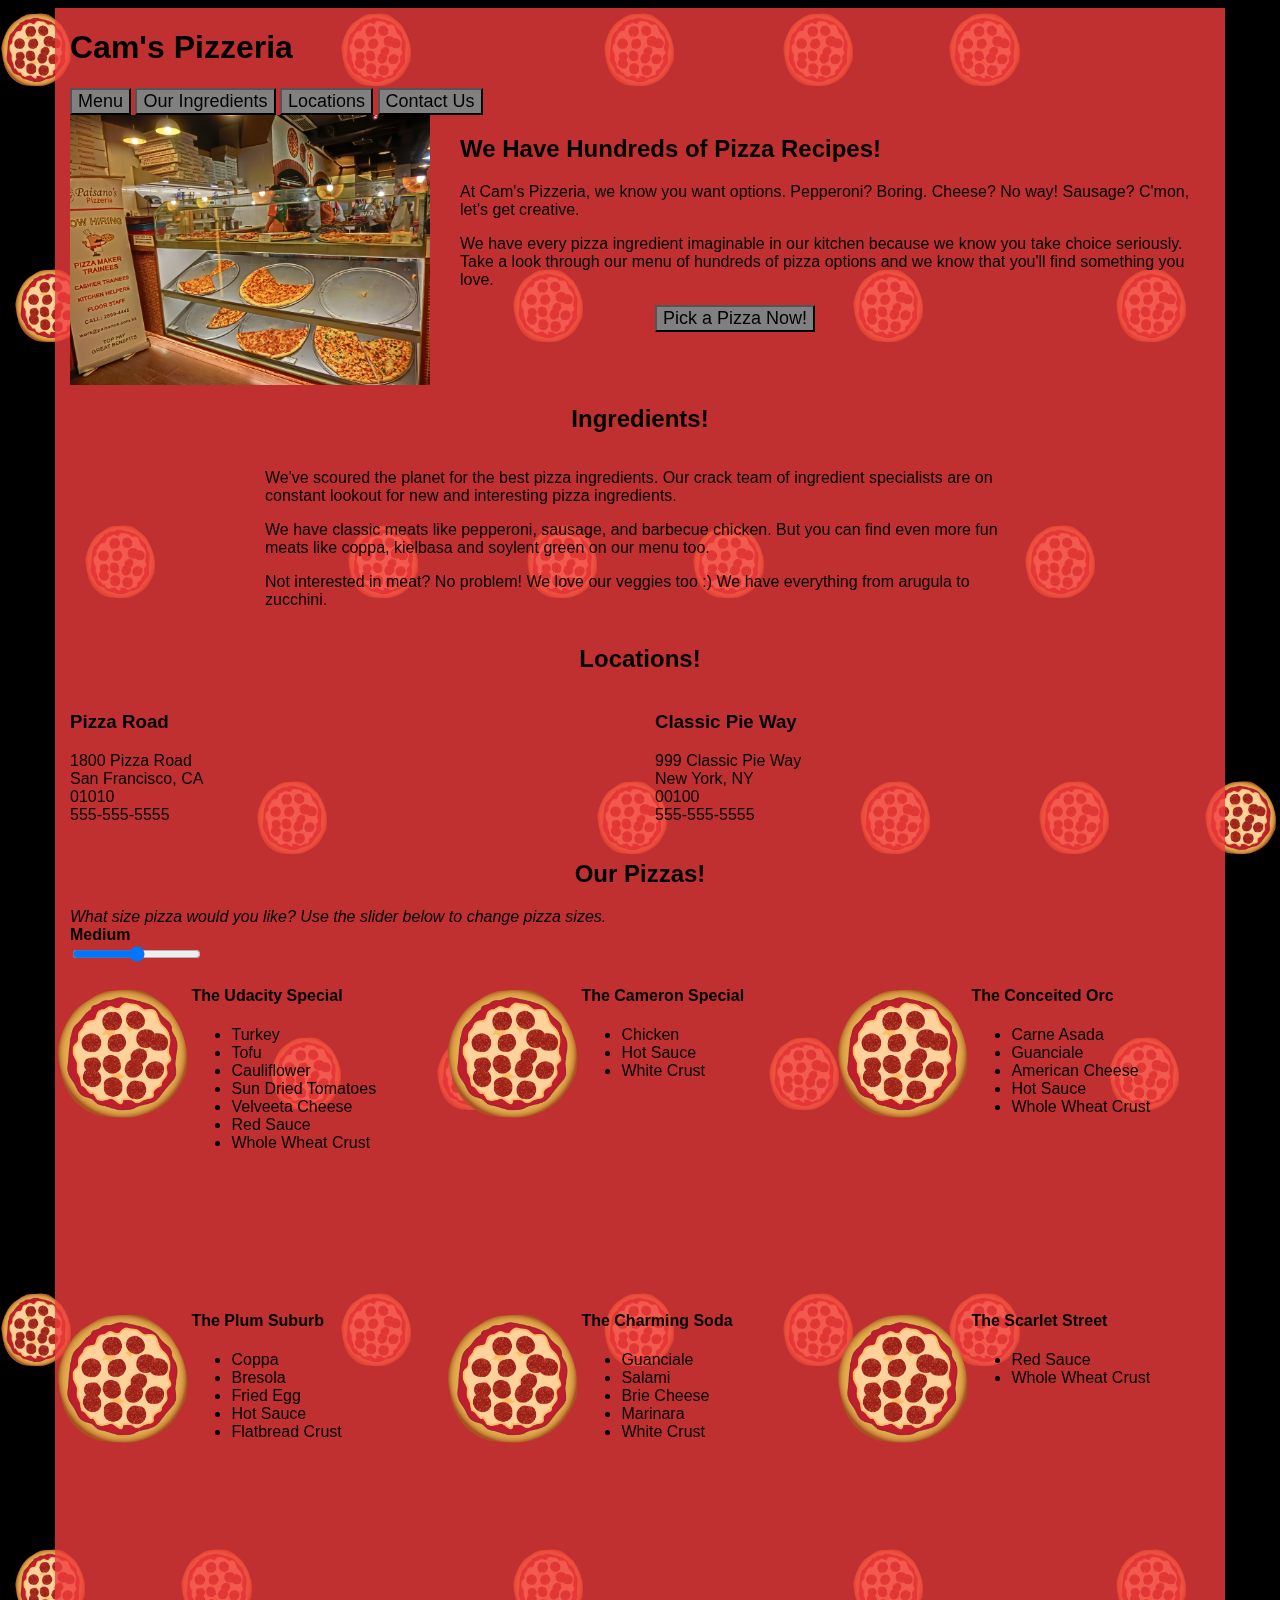
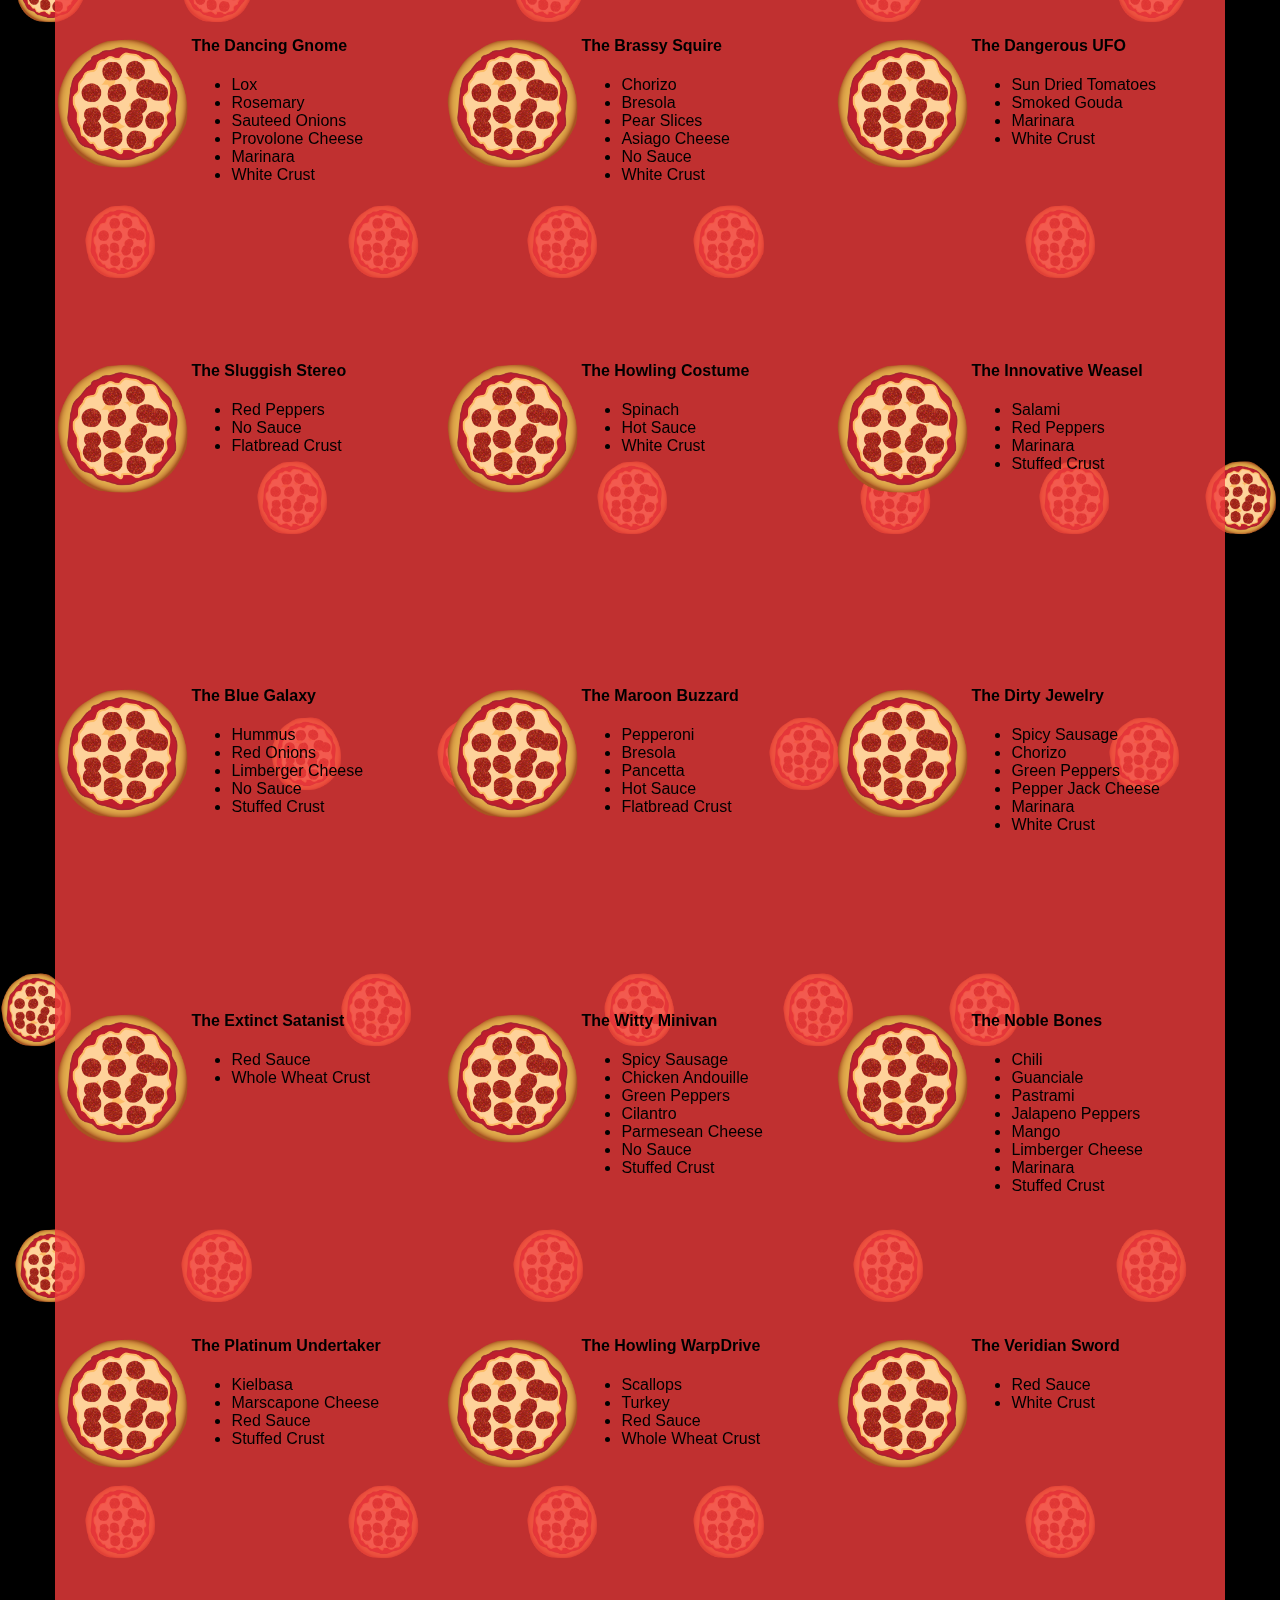
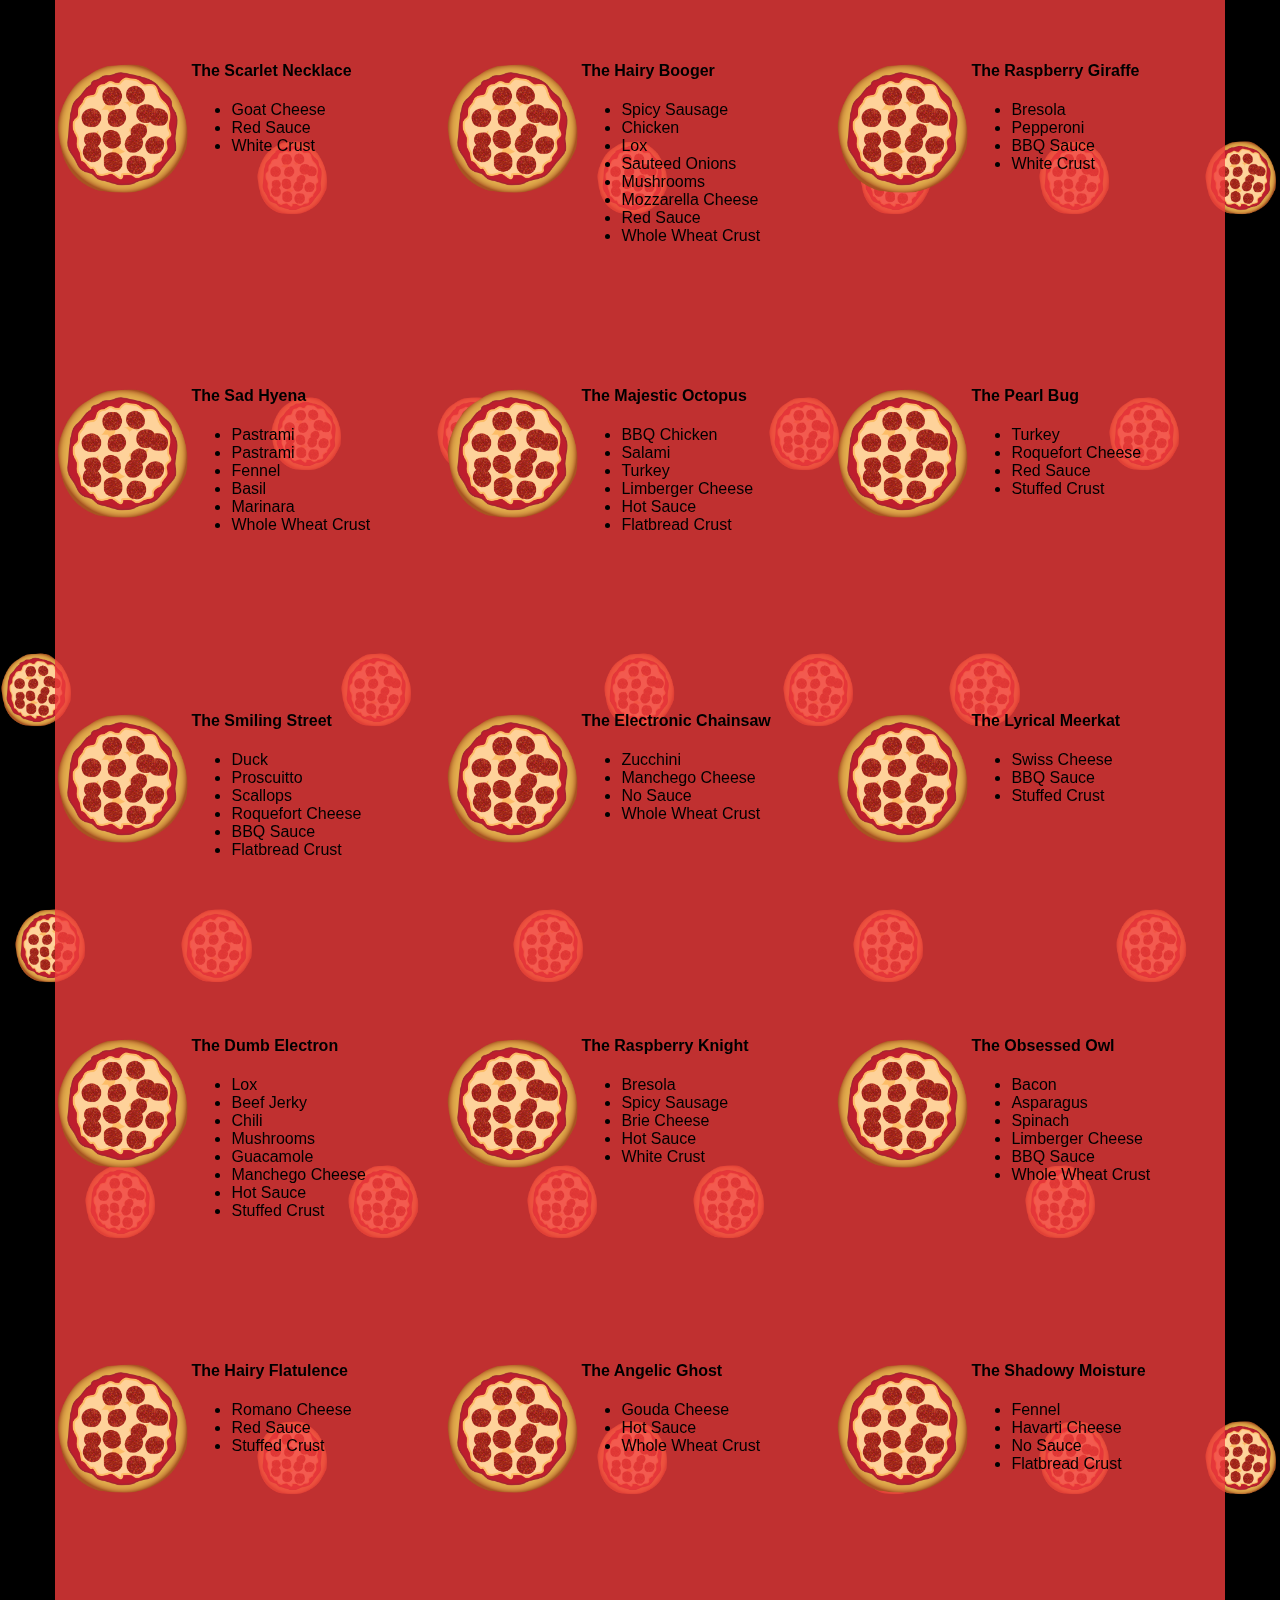
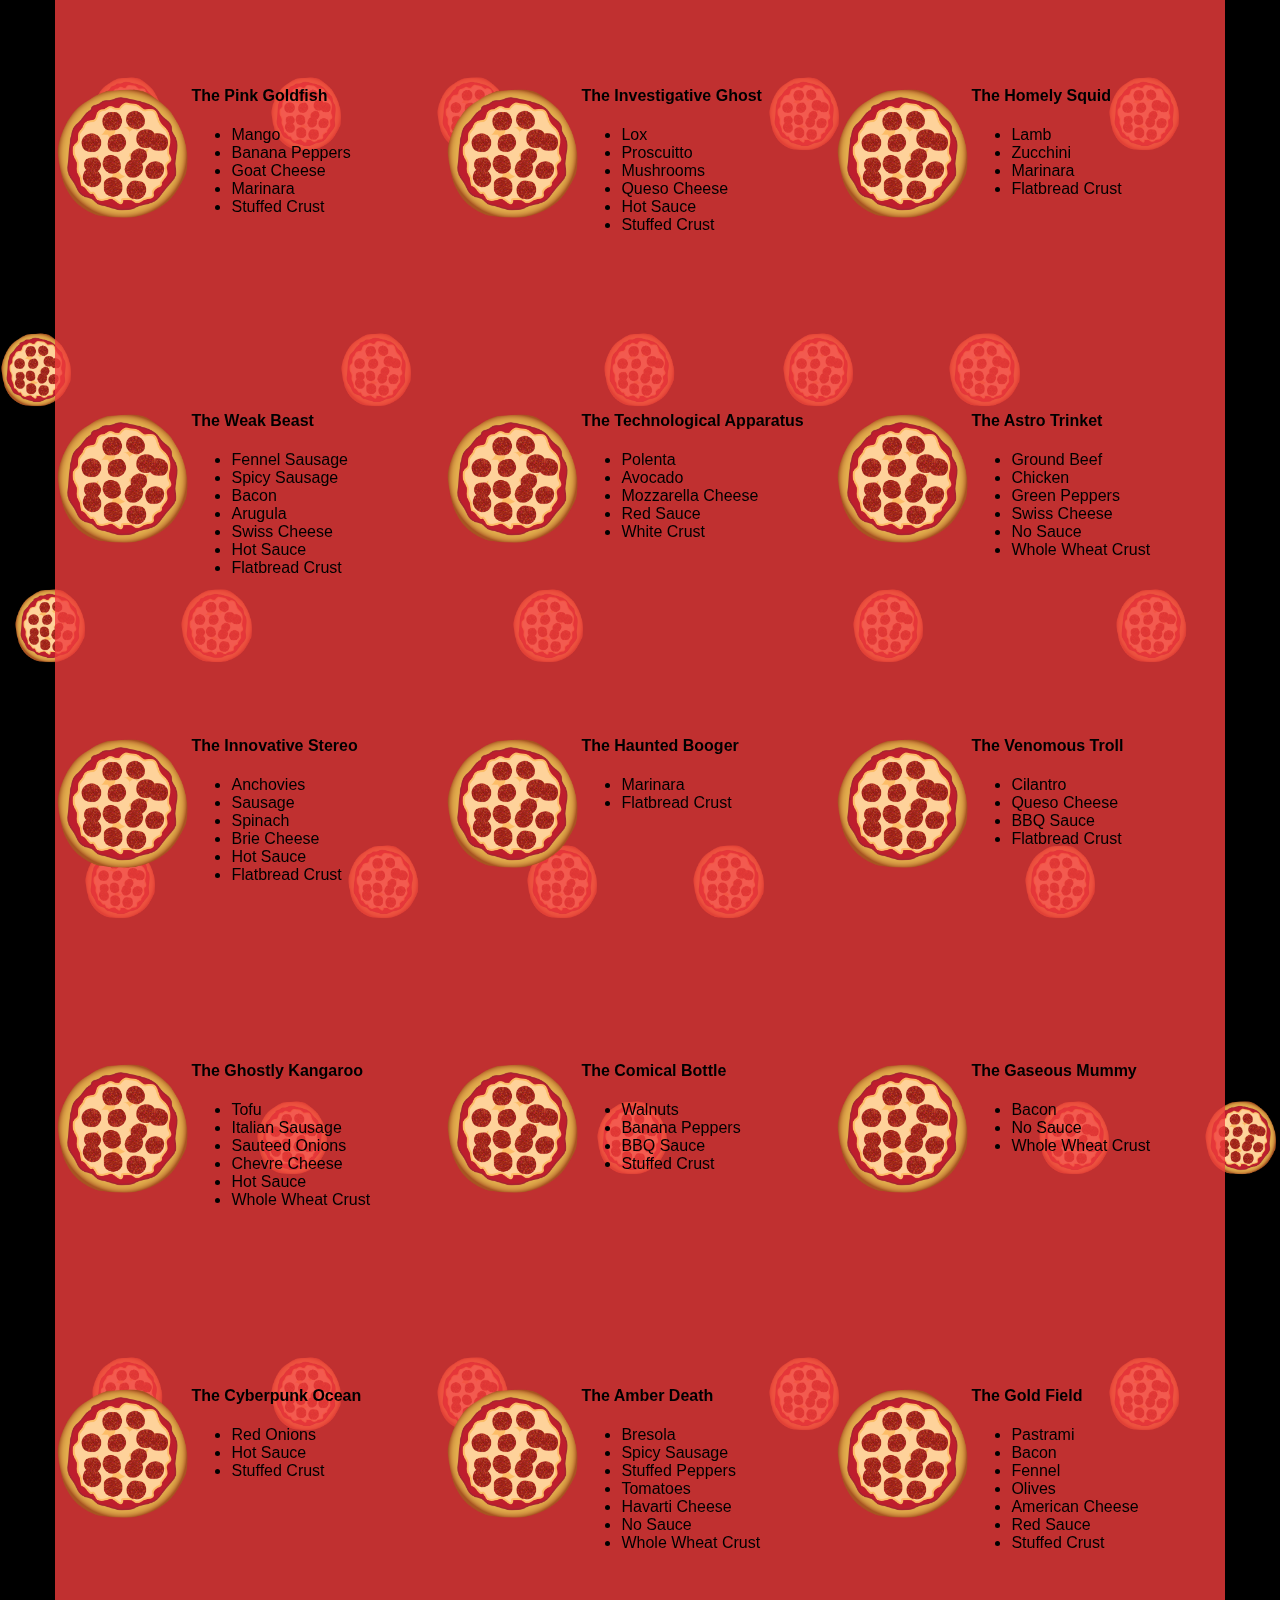
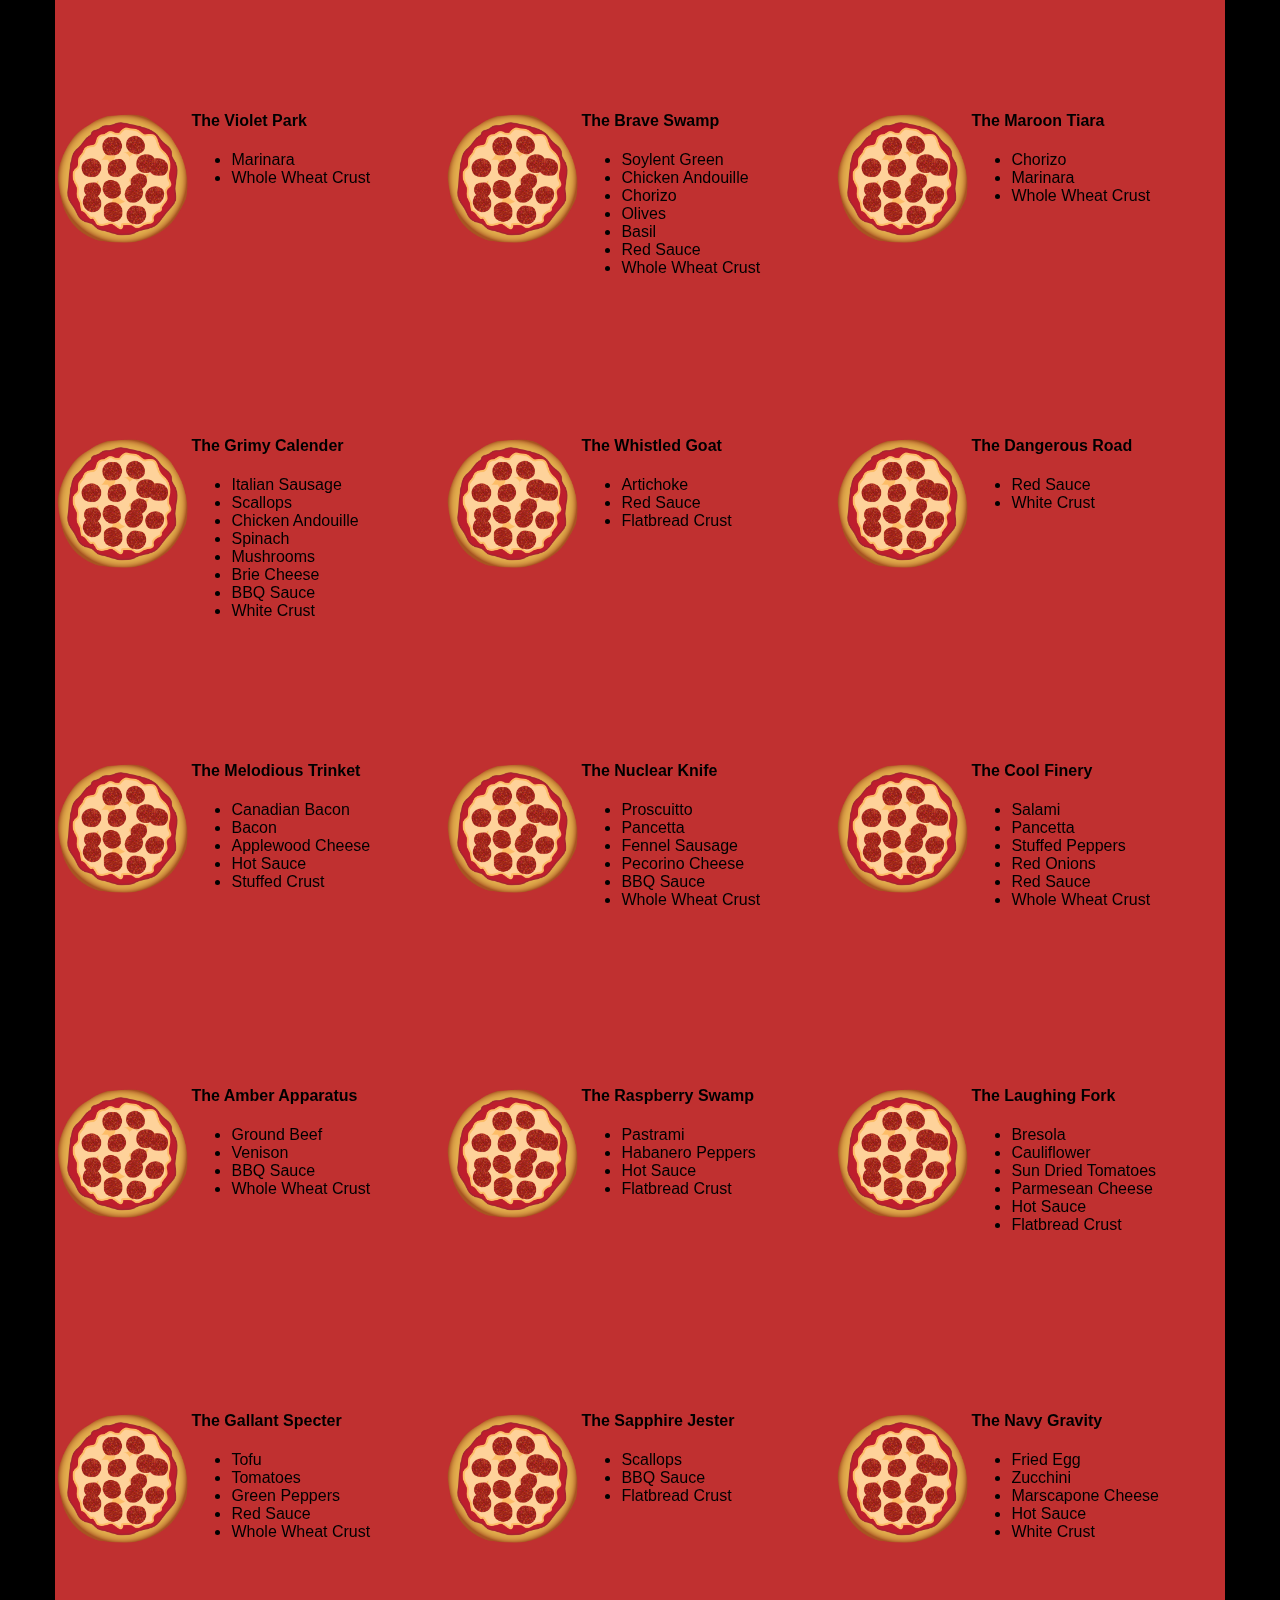
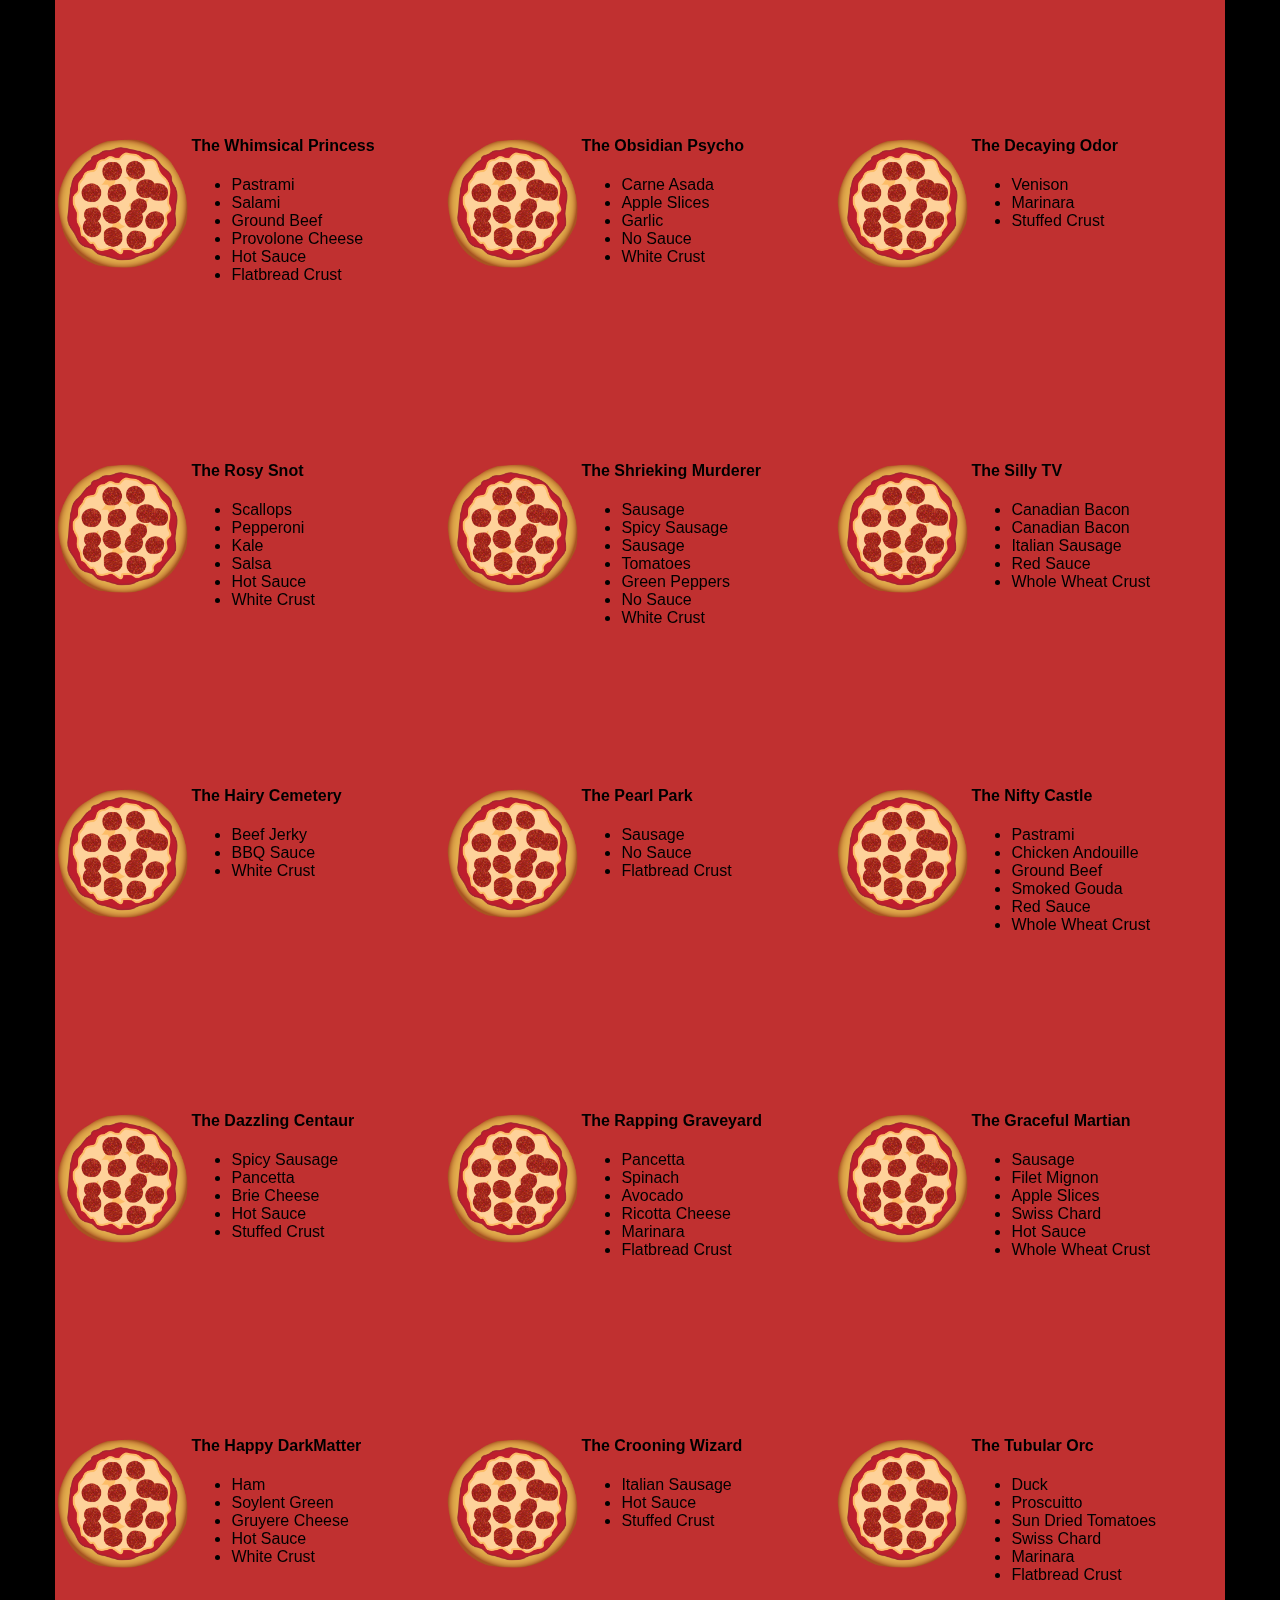
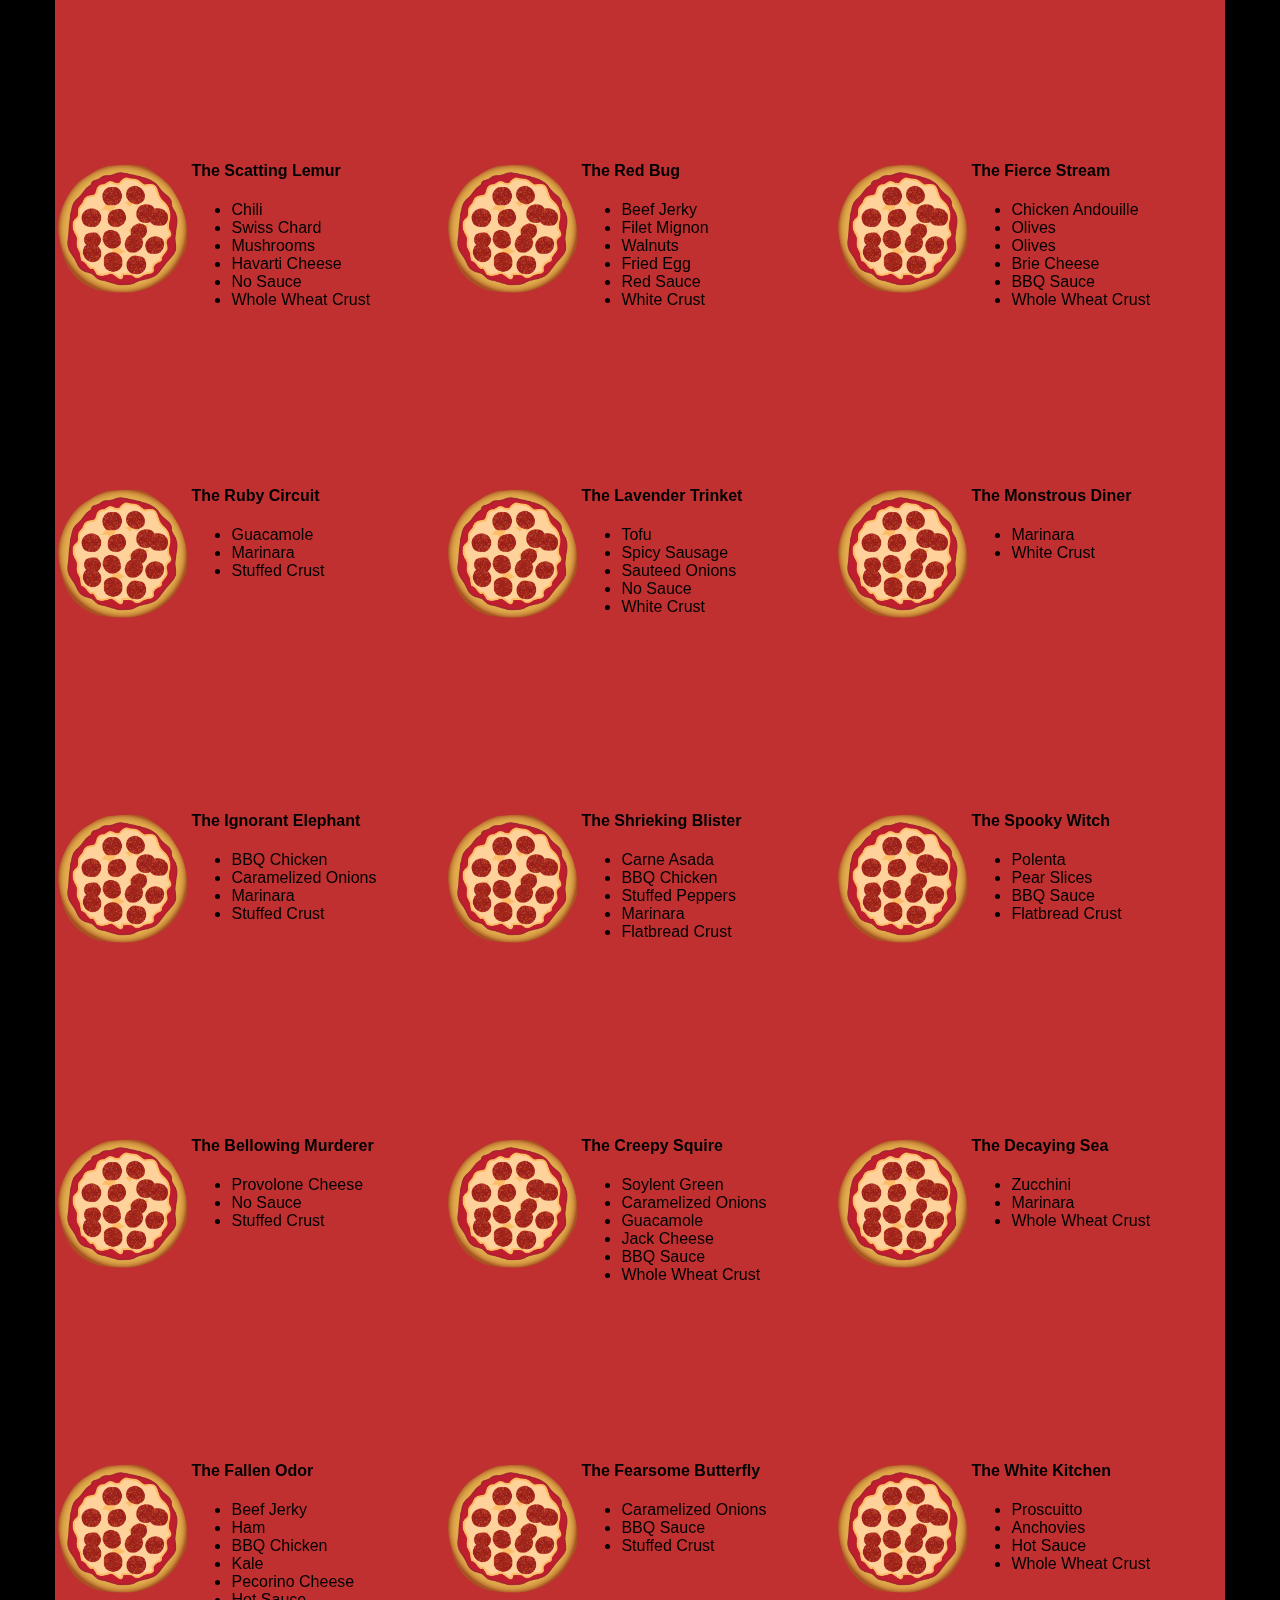
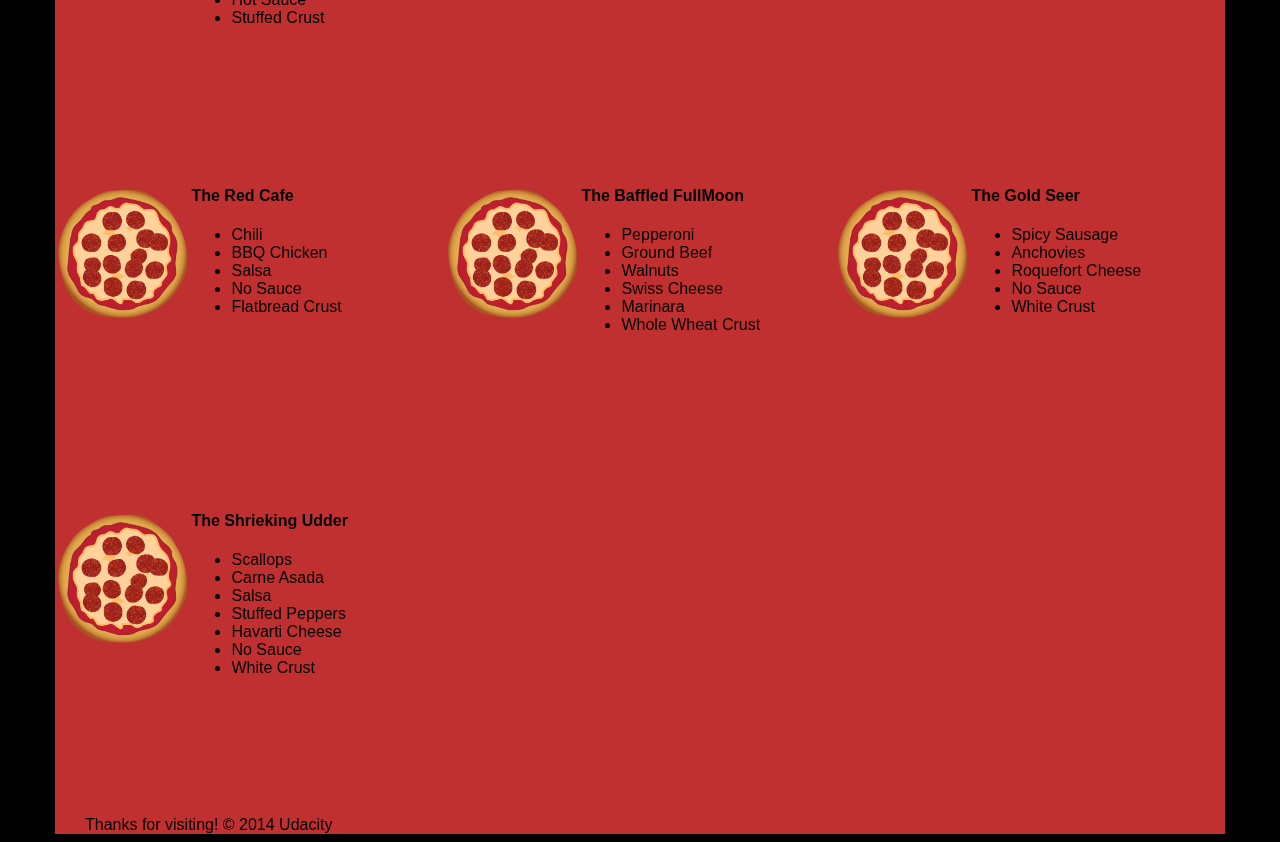
==== commit 176210a7: "Inline css" ====
--- a/views/pizza.html
+++ b/views/pizza.html
@@ -3,7 +3,7 @@
 <head>
   <meta name="viewport" content="width=device-width,initial-scale=1">
   <meta charset="utf-8">
-  <link rel="stylesheet" href="css/style.css">
+  <style>*{-webkit-box-sizing:border-box;-moz-box-sizing:border-box;-box-sizing:border-box}body{font-family:"Trebuchet MS",Helvetica,sans-serif;background:black}input{background:grey;font-size:18px}form{display:inline-block}.centered{text-align:center}#pizzaSize{font-weight:800}.mover{position:fixed;width:256px;z-index:-1}.randomPizzaContainer{float:left;display:flex}.randomPizzaContainer:after{content:"";display:table;clear:both}.container{background-color:rgba(240,60,60,.8)}</style>
   <link rel="stylesheet" href="css/bootstrap-grid.css">
 </head>
 <body>
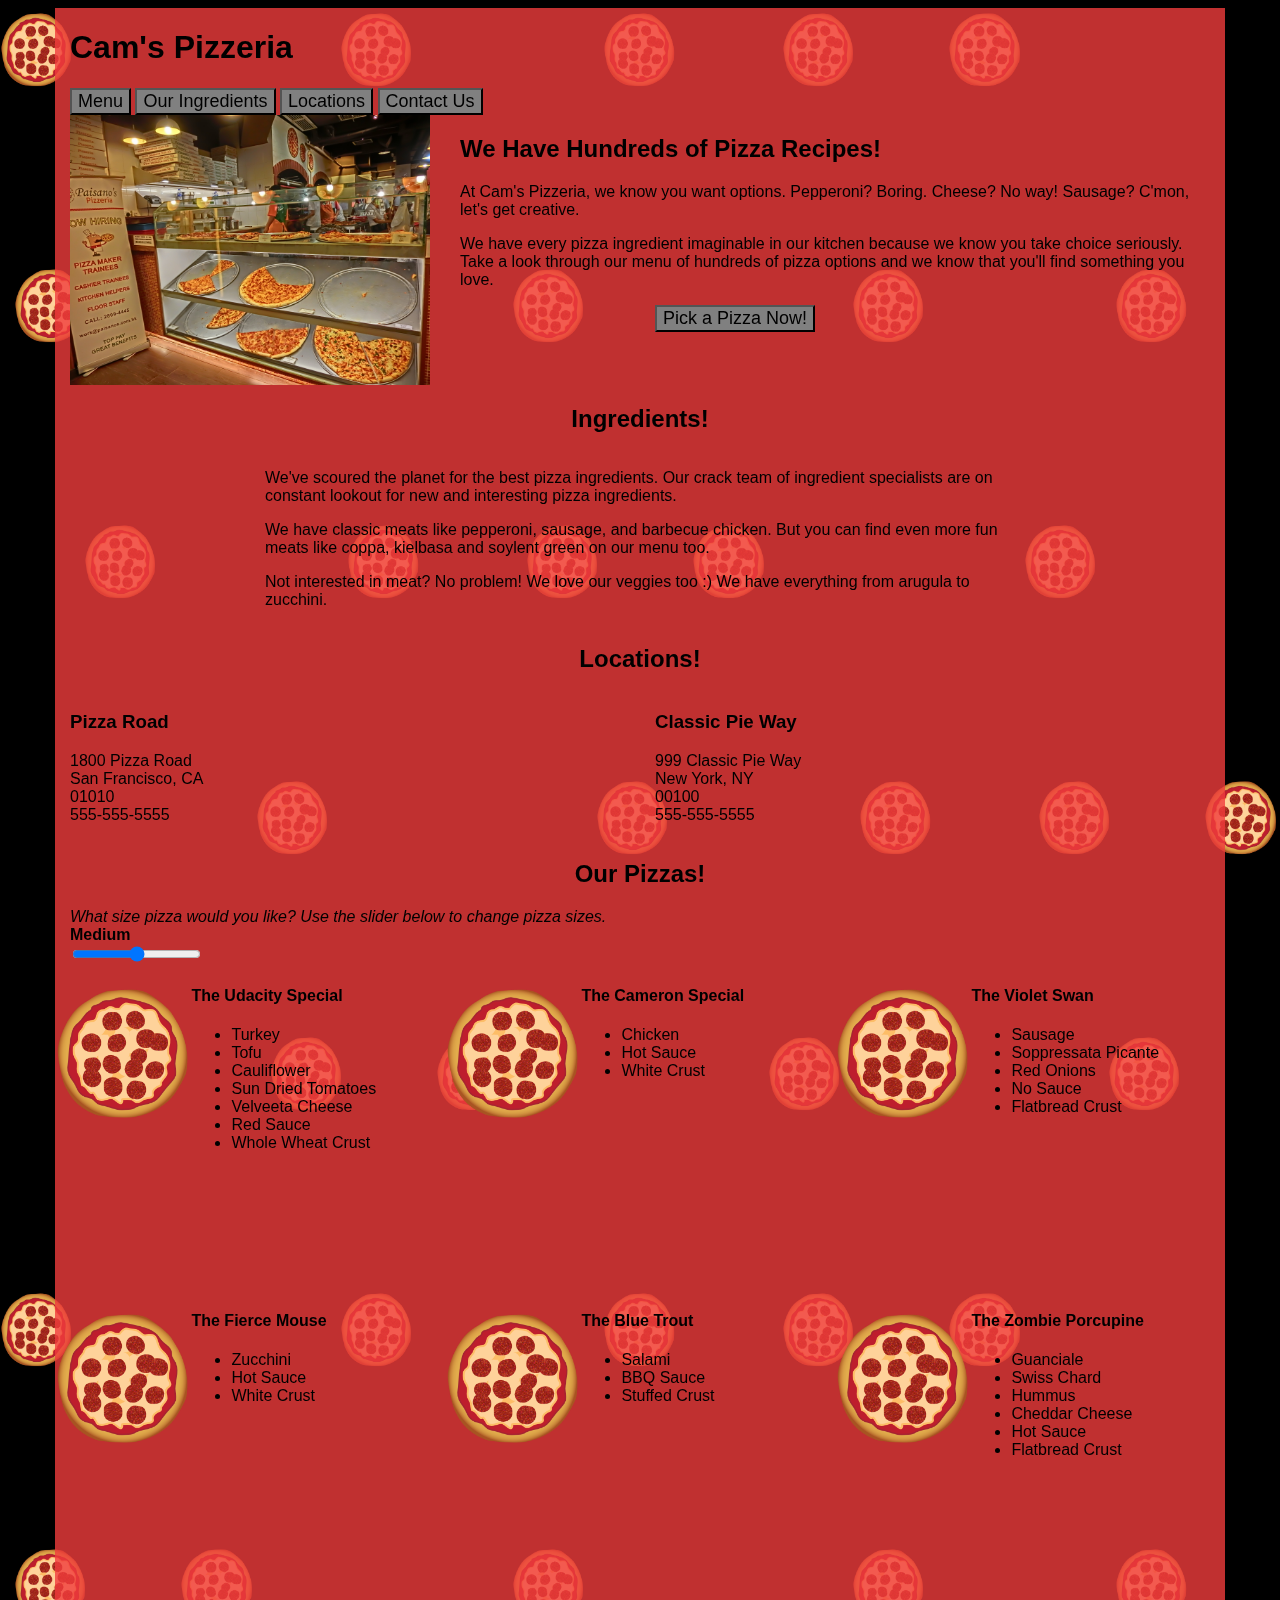
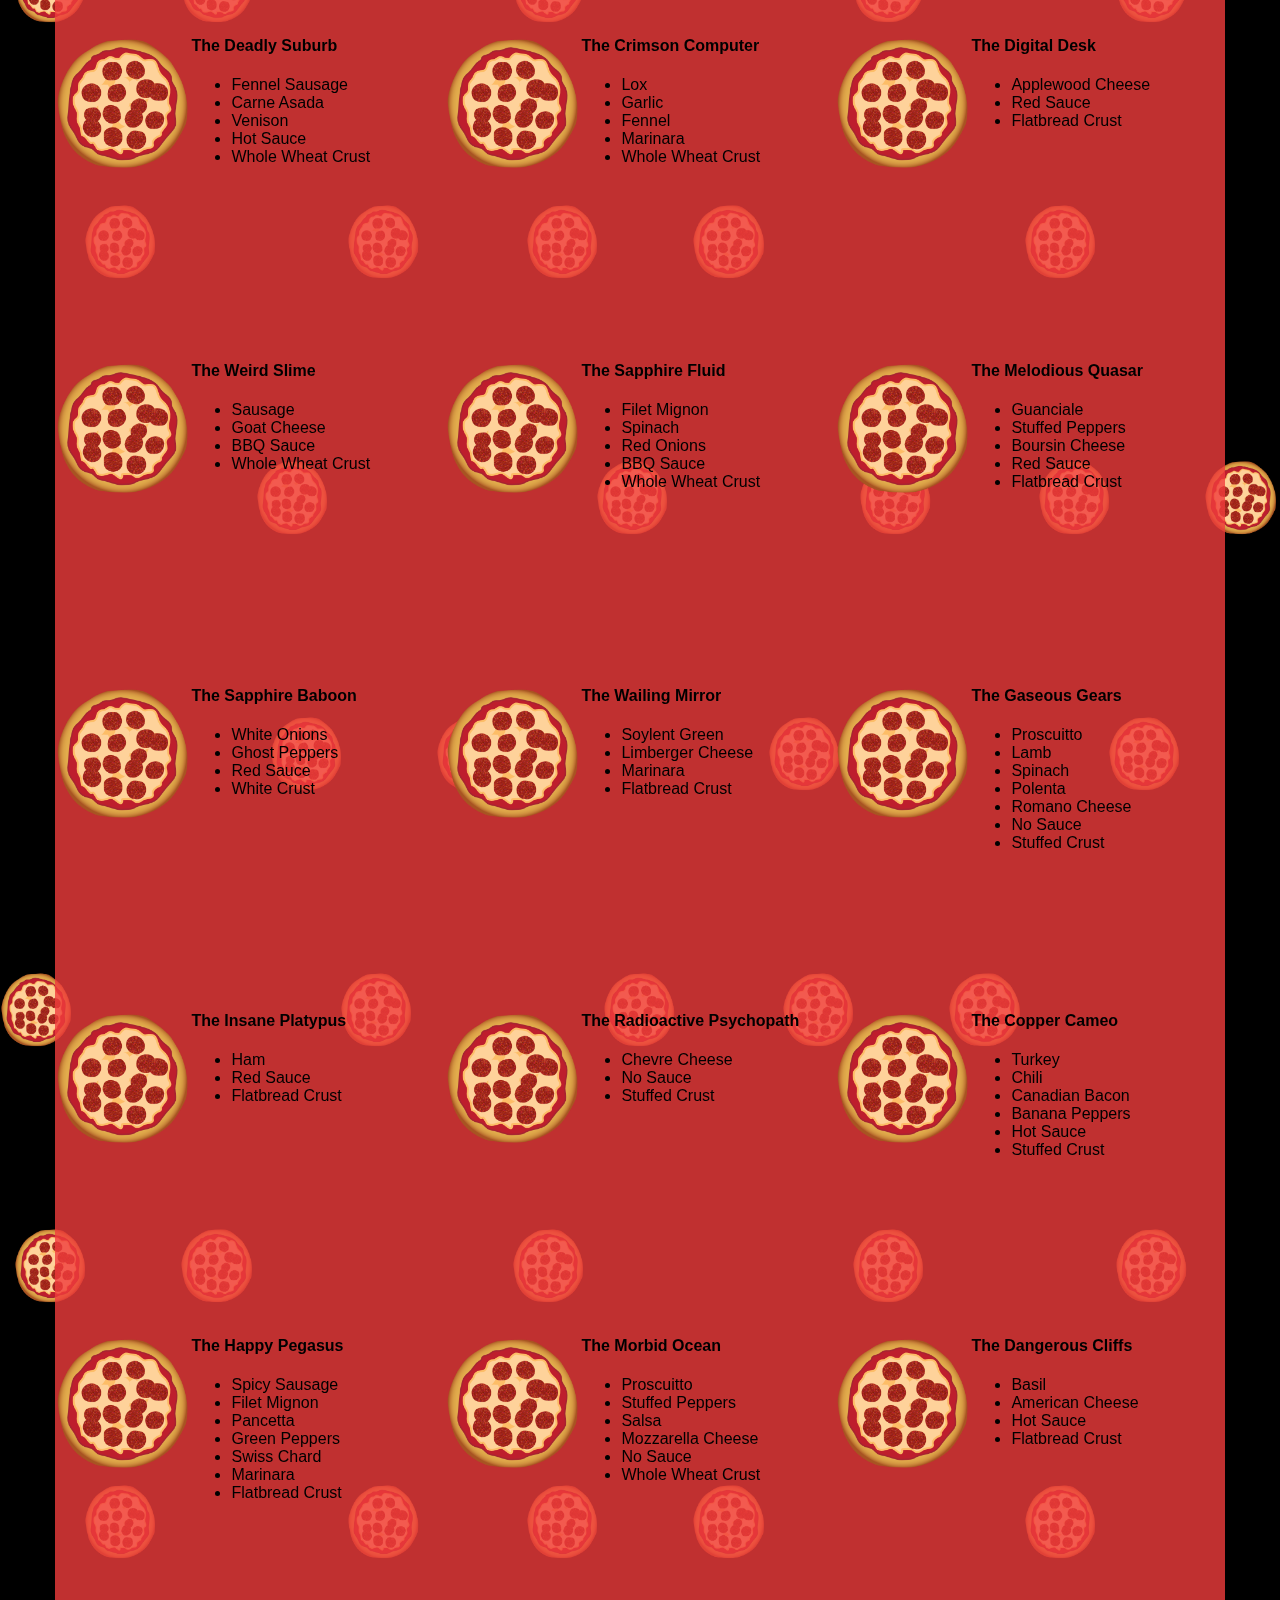
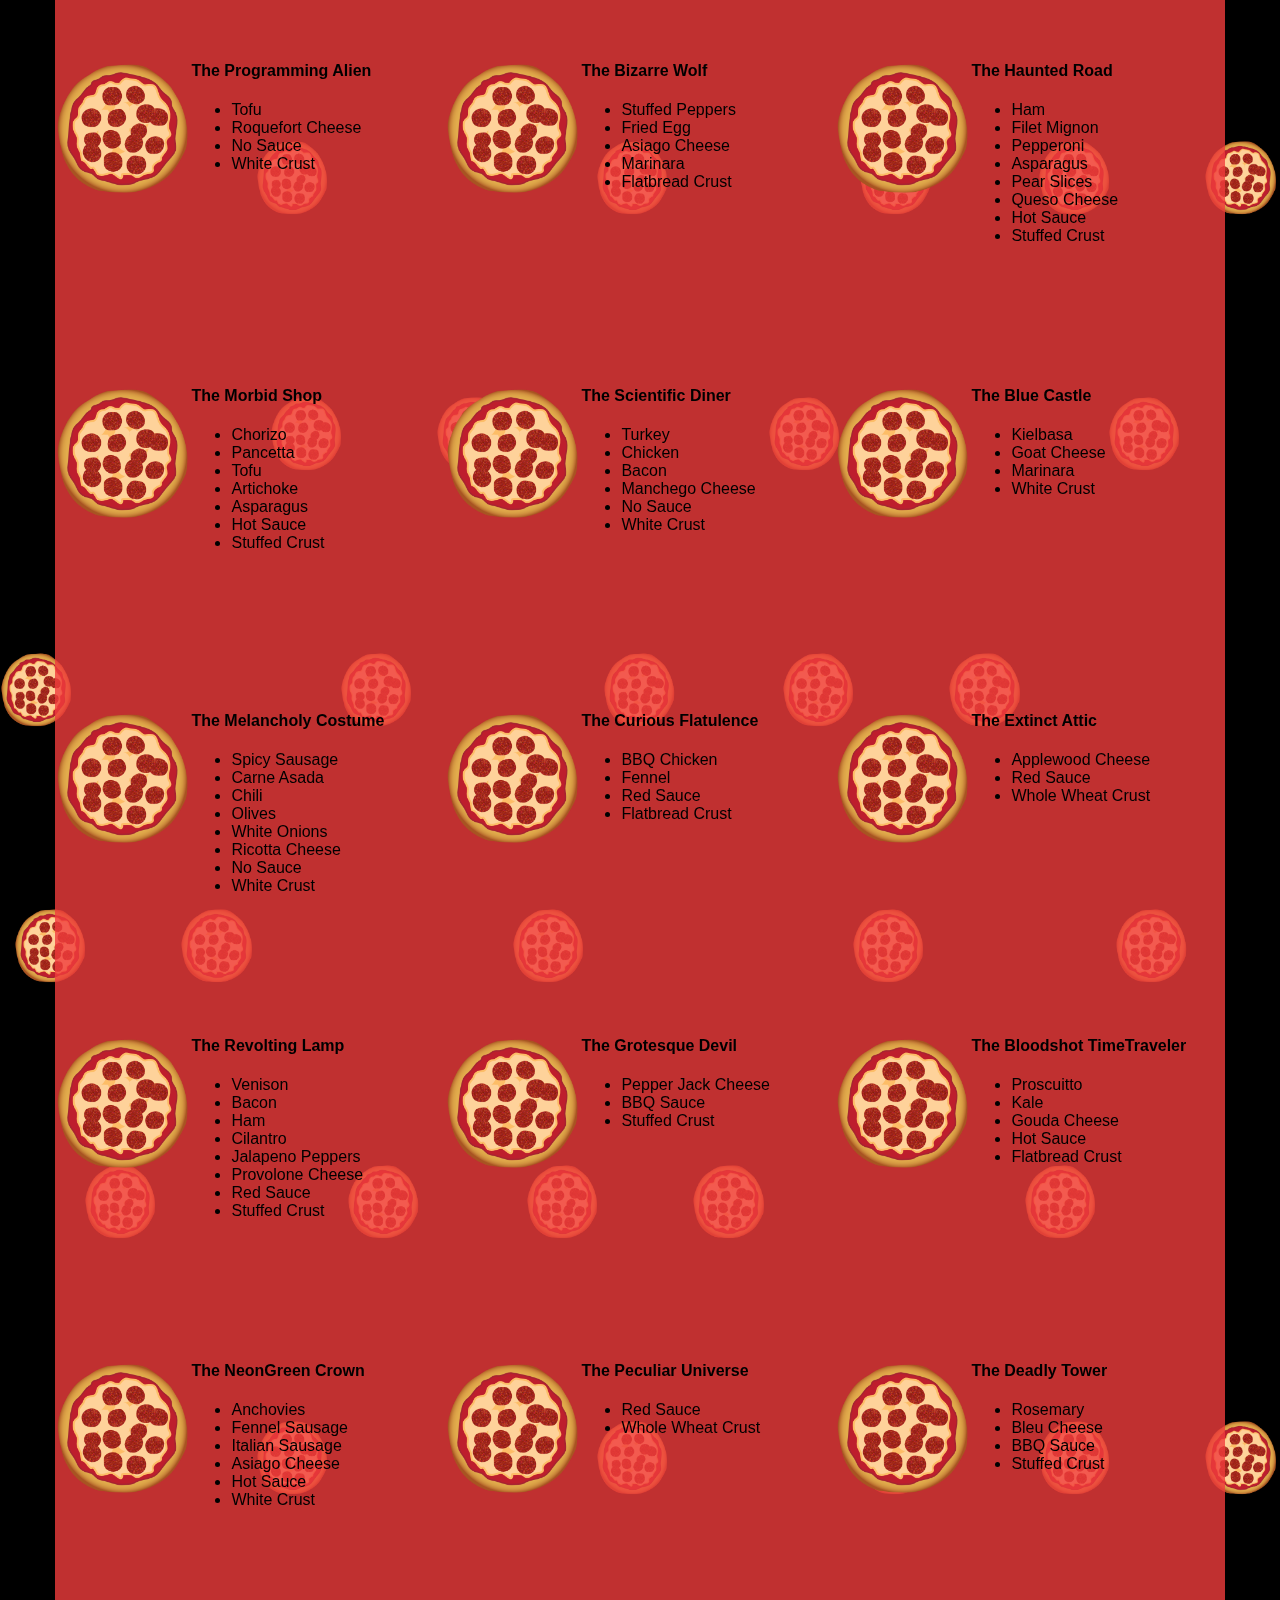
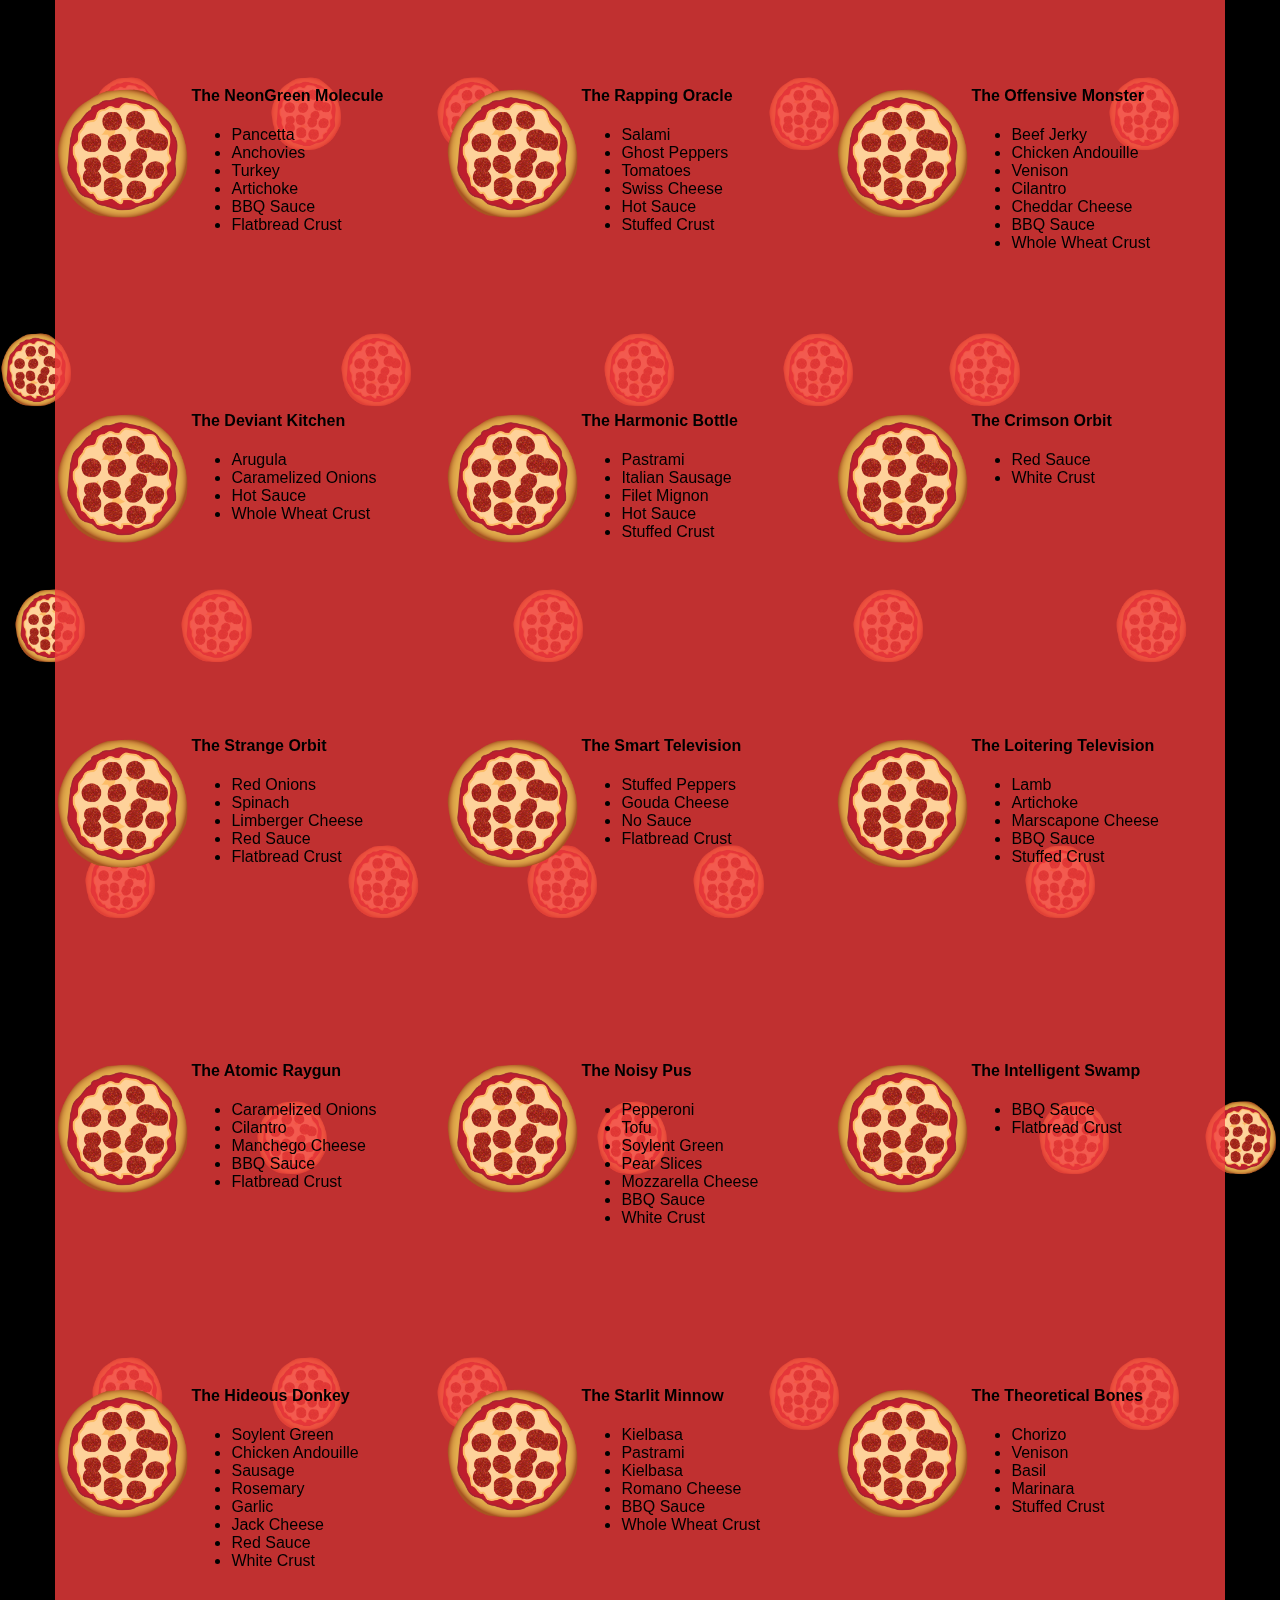
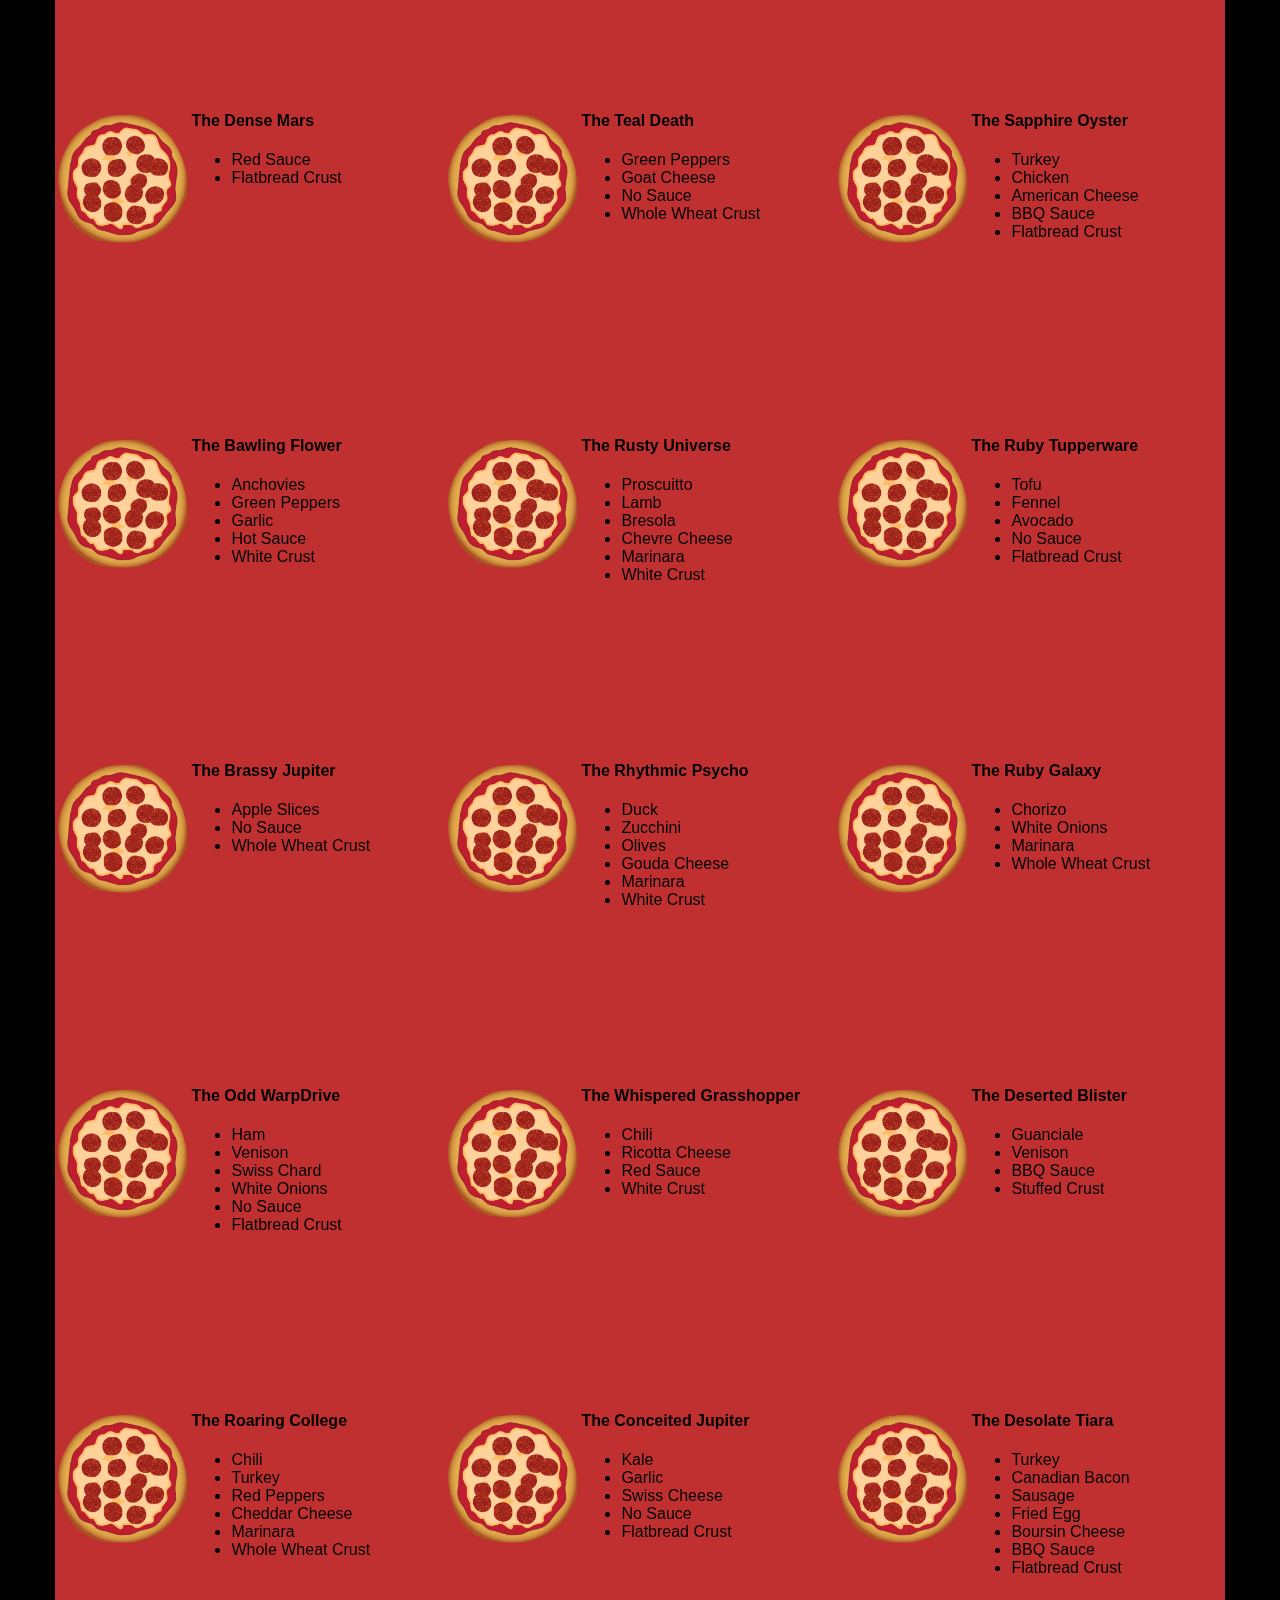
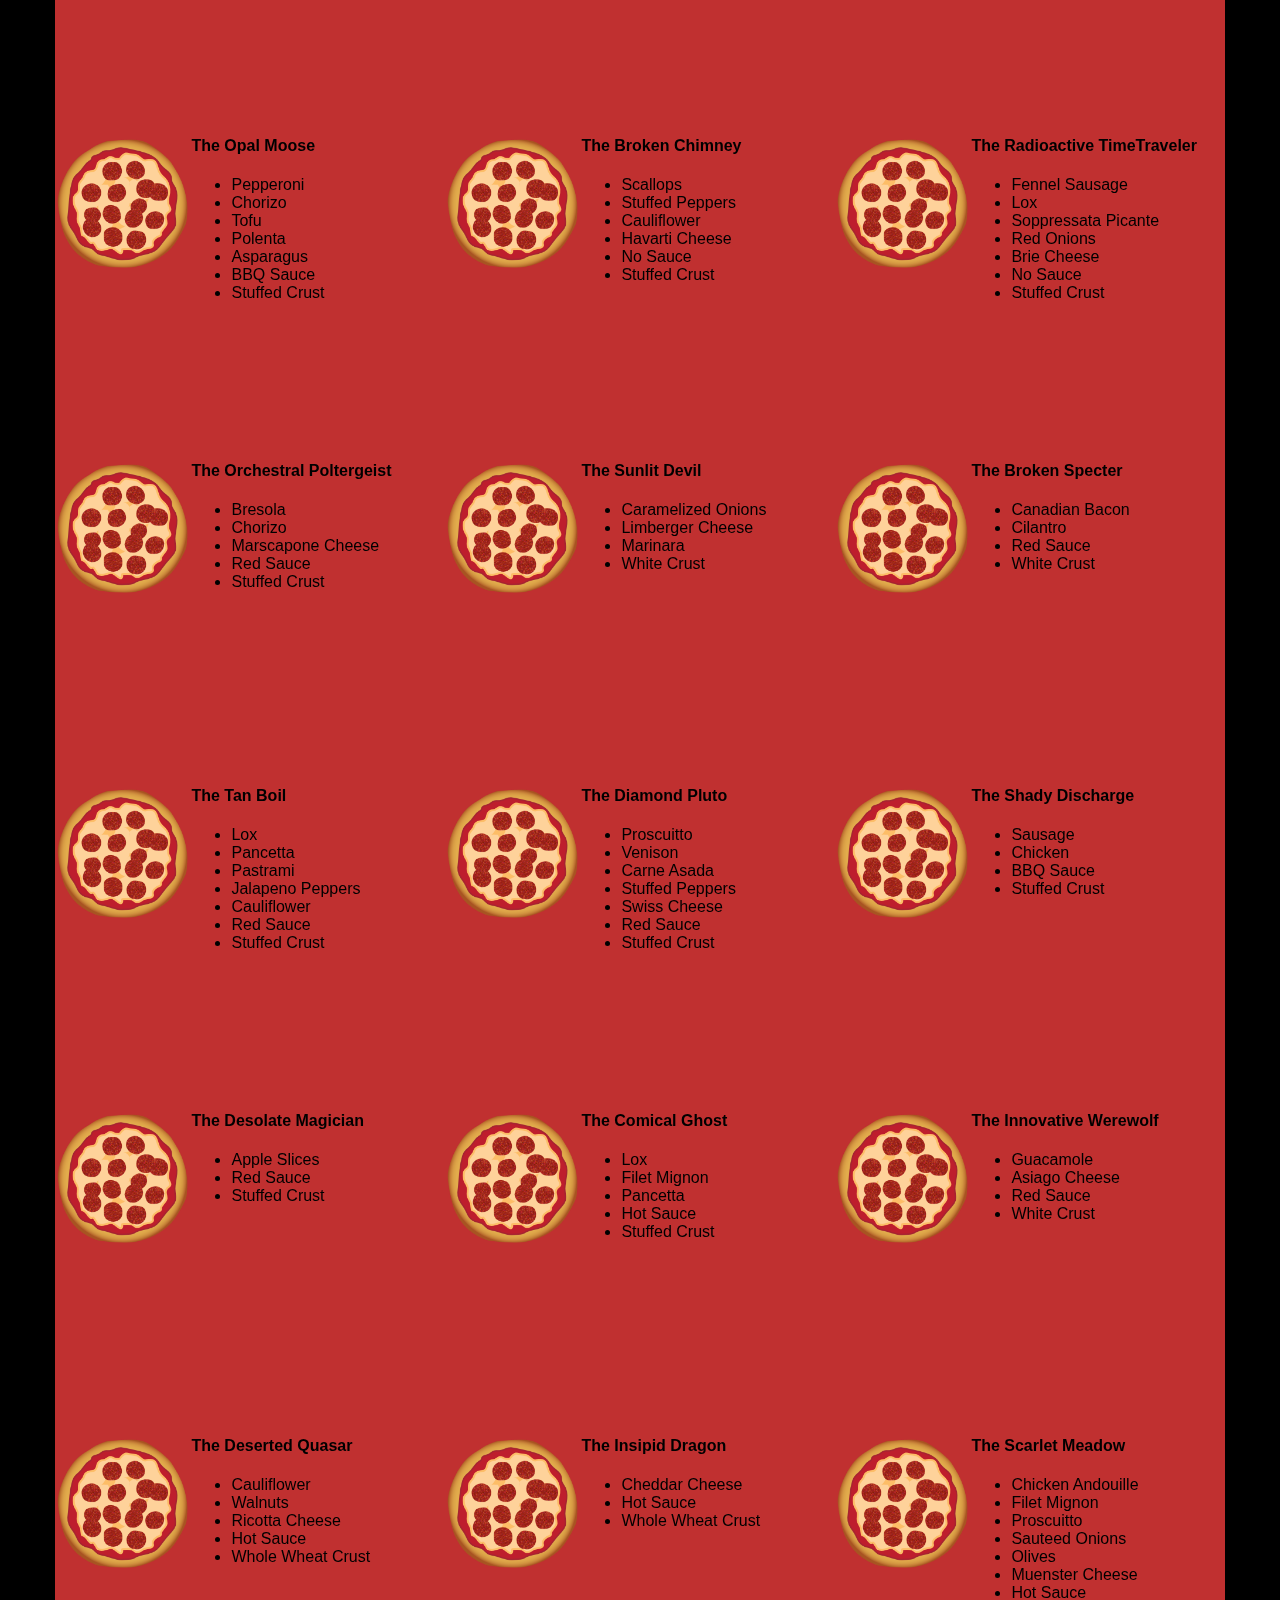
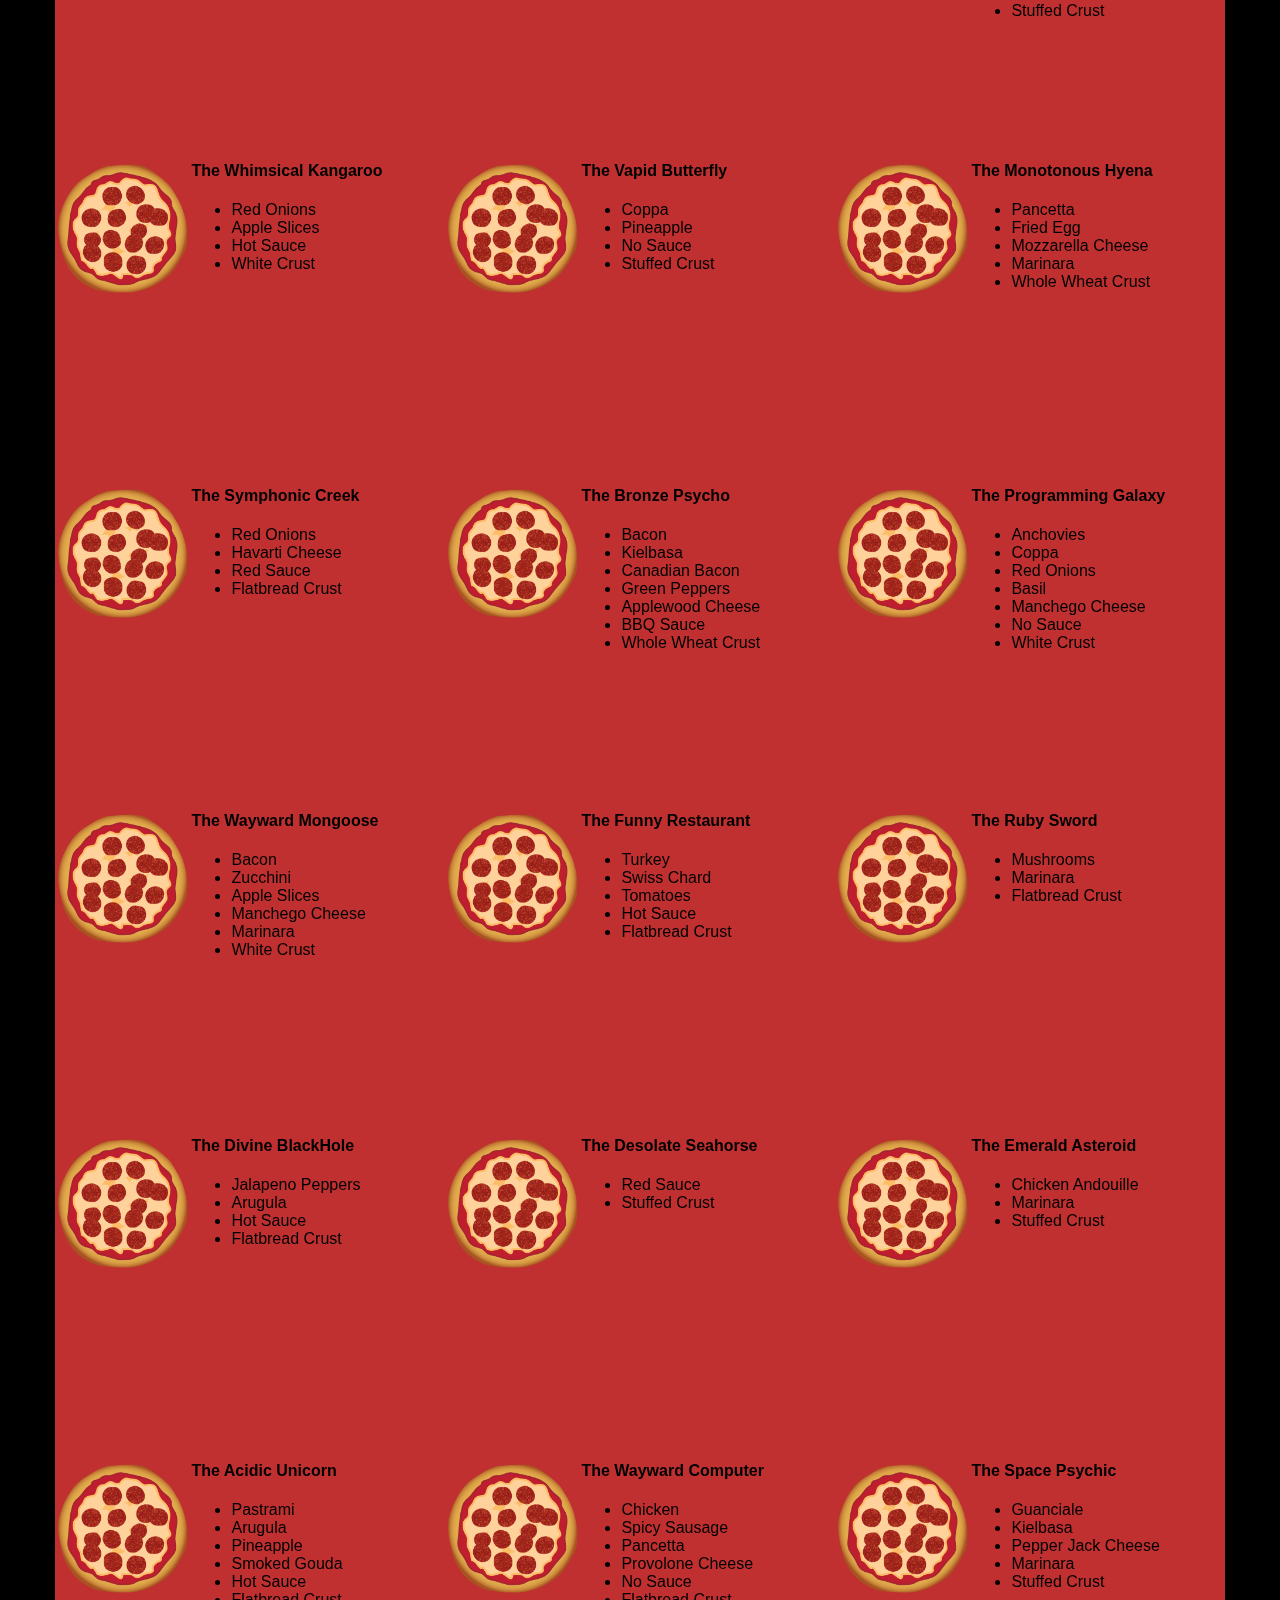
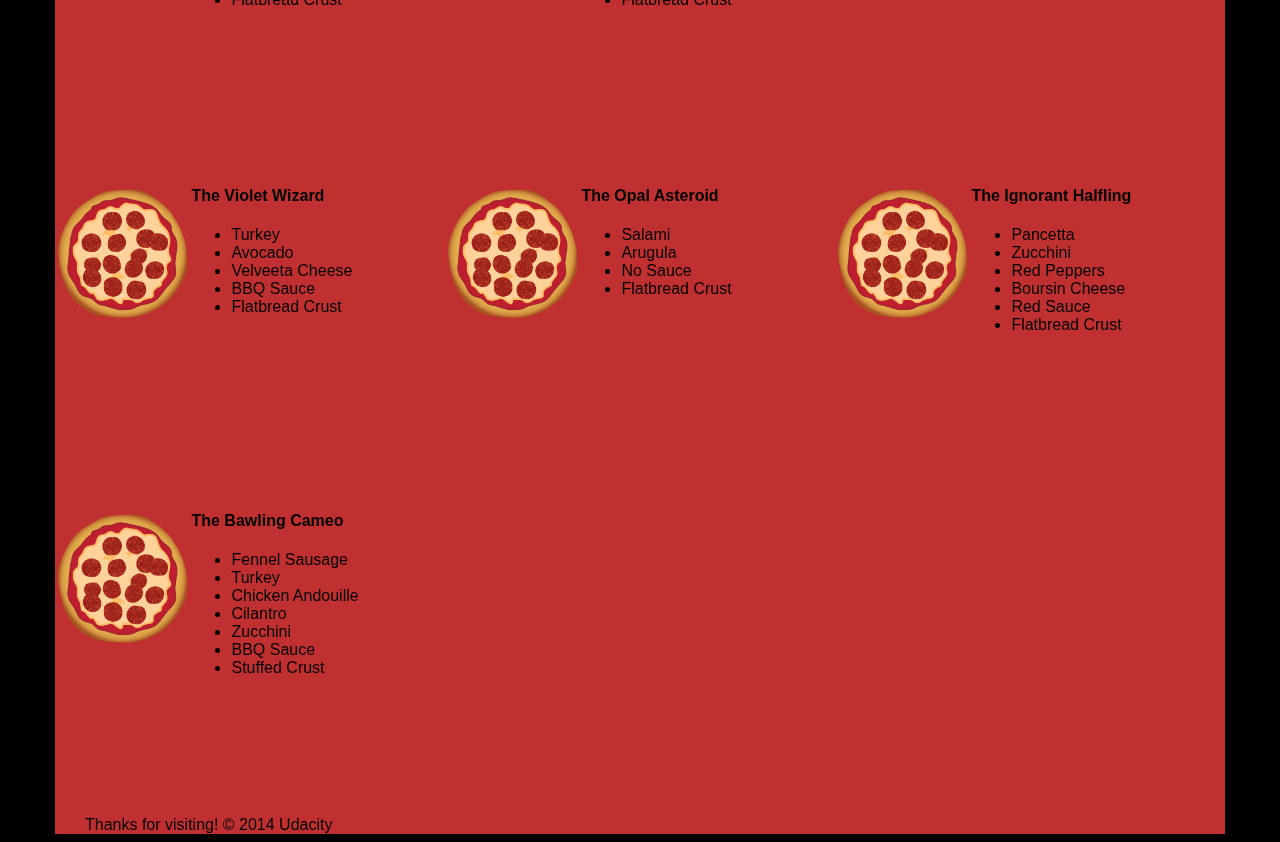
==== commit 0f160cde: "Inline css" ====
--- a/views/pizza.html
+++ b/views/pizza.html
@@ -4,7 +4,7 @@
   <meta name="viewport" content="width=device-width,initial-scale=1">
   <meta charset="utf-8">
   <style>*{-webkit-box-sizing:border-box;-moz-box-sizing:border-box;-box-sizing:border-box}body{font-family:"Trebuchet MS",Helvetica,sans-serif;background:black}input{background:grey;font-size:18px}form{display:inline-block}.centered{text-align:center}#pizzaSize{font-weight:800}.mover{position:fixed;width:256px;z-index:-1}.randomPizzaContainer{float:left;display:flex}.randomPizzaContainer:after{content:"";display:table;clear:both}.container{background-color:rgba(240,60,60,.8)}</style>
-  <link rel="stylesheet" href="css/bootstrap-grid.css">
+  <style>img{vertical-align:middle}.img-responsive{display:block;width:100% \9;max-width:100%;height:auto}.img-rounded{border-radius:6px}.img-thumbnail{padding:4px;line-height:1.42857143;background-color:#fff;border:1px solid #ddd;border-radius:4px;-webkit-transition:all 0.2s ease-in-out;-o-transition:all 0.2s ease-in-out;transition:all 0.2s ease-in-out;display:inline-block;width:100% \9;max-width:100%;height:auto}.img-circle{border-radius:50%}hr{margin-top:20px;margin-bottom:20px;border:0;border-top:1px solid #eee}.sr-only{position:absolute;width:1px;height:1px;margin:-1px;padding:0;overflow:hidden;clip:rect(0,0,0,0);border:0}.sr-only-focusable:active,.sr-only-focusable:focus{position:static;width:auto;height:auto;margin:0;overflow:visible;clip:auto}.container{margin-right:auto;margin-left:auto;padding-left:15px;padding-right:15px}@media (min-width:768px){.container{width:750px}}@media (min-width:992px){.container{width:970px}}@media (min-width:1200px){.container{width:1170px}}.container-fluid{margin-right:auto;margin-left:auto;padding-left:15px;padding-right:15px}.row{margin-left:-15px;margin-right:-15px}.col-xs-1,.col-sm-1,.col-md-1,.col-lg-1,.col-xs-2,.col-sm-2,.col-md-2,.col-lg-2,.col-xs-3,.col-sm-3,.col-md-3,.col-lg-3,.col-xs-4,.col-sm-4,.col-md-4,.col-lg-4,.col-xs-5,.col-sm-5,.col-md-5,.col-lg-5,.col-xs-6,.col-sm-6,.col-md-6,.col-lg-6,.col-xs-7,.col-sm-7,.col-md-7,.col-lg-7,.col-xs-8,.col-sm-8,.col-md-8,.col-lg-8,.col-xs-9,.col-sm-9,.col-md-9,.col-lg-9,.col-xs-10,.col-sm-10,.col-md-10,.col-lg-10,.col-xs-11,.col-sm-11,.col-md-11,.col-lg-11,.col-xs-12,.col-sm-12,.col-md-12,.col-lg-12{position:relative;min-height:1px;padding-left:15px;padding-right:15px}.col-xs-1,.col-xs-2,.col-xs-3,.col-xs-4,.col-xs-5,.col-xs-6,.col-xs-7,.col-xs-8,.col-xs-9,.col-xs-10,.col-xs-11,.col-xs-12{float:left}.col-xs-12{width:100%}.col-xs-11{width:91.66666667%}.col-xs-10{width:83.33333333%}.col-xs-9{width:75%}.col-xs-8{width:66.66666667%}.col-xs-7{width:58.33333333%}.col-xs-6{width:50%}.col-xs-5{width:41.66666667%}.col-xs-4{width:33.33333333%}.col-xs-3{width:25%}.col-xs-2{width:16.66666667%}.col-xs-1{width:8.33333333%}.col-xs-pull-12{right:100%}.col-xs-pull-11{right:91.66666667%}.col-xs-pull-10{right:83.33333333%}.col-xs-pull-9{right:75%}.col-xs-pull-8{right:66.66666667%}.col-xs-pull-7{right:58.33333333%}.col-xs-pull-6{right:50%}.col-xs-pull-5{right:41.66666667%}.col-xs-pull-4{right:33.33333333%}.col-xs-pull-3{right:25%}.col-xs-pull-2{right:16.66666667%}.col-xs-pull-1{right:8.33333333%}.col-xs-pull-0{right:auto}.col-xs-push-12{left:100%}.col-xs-push-11{left:91.66666667%}.col-xs-push-10{left:83.33333333%}.col-xs-push-9{left:75%}.col-xs-push-8{left:66.66666667%}.col-xs-push-7{left:58.33333333%}.col-xs-push-6{left:50%}.col-xs-push-5{left:41.66666667%}.col-xs-push-4{left:33.33333333%}.col-xs-push-3{left:25%}.col-xs-push-2{left:16.66666667%}.col-xs-push-1{left:8.33333333%}.col-xs-push-0{left:auto}.col-xs-offset-12{margin-left:100%}.col-xs-offset-11{margin-left:91.66666667%}.col-xs-offset-10{margin-left:83.33333333%}.col-xs-offset-9{margin-left:75%}.col-xs-offset-8{margin-left:66.66666667%}.col-xs-offset-7{margin-left:58.33333333%}.col-xs-offset-6{margin-left:50%}.col-xs-offset-5{margin-left:41.66666667%}.col-xs-offset-4{margin-left:33.33333333%}.col-xs-offset-3{margin-left:25%}.col-xs-offset-2{margin-left:16.66666667%}.col-xs-offset-1{margin-left:8.33333333%}.col-xs-offset-0{margin-left:0%}@media (min-width:768px){.col-sm-1,.col-sm-2,.col-sm-3,.col-sm-4,.col-sm-5,.col-sm-6,.col-sm-7,.col-sm-8,.col-sm-9,.col-sm-10,.col-sm-11,.col-sm-12{float:left}.col-sm-12{width:100%}.col-sm-11{width:91.66666667%}.col-sm-10{width:83.33333333%}.col-sm-9{width:75%}.col-sm-8{width:66.66666667%}.col-sm-7{width:58.33333333%}.col-sm-6{width:50%}.col-sm-5{width:41.66666667%}.col-sm-4{width:33.33333333%}.col-sm-3{width:25%}.col-sm-2{width:16.66666667%}.col-sm-1{width:8.33333333%}.col-sm-pull-12{right:100%}.col-sm-pull-11{right:91.66666667%}.col-sm-pull-10{right:83.33333333%}.col-sm-pull-9{right:75%}.col-sm-pull-8{right:66.66666667%}.col-sm-pull-7{right:58.33333333%}.col-sm-pull-6{right:50%}.col-sm-pull-5{right:41.66666667%}.col-sm-pull-4{right:33.33333333%}.col-sm-pull-3{right:25%}.col-sm-pull-2{right:16.66666667%}.col-sm-pull-1{right:8.33333333%}.col-sm-pull-0{right:auto}.col-sm-push-12{left:100%}.col-sm-push-11{left:91.66666667%}.col-sm-push-10{left:83.33333333%}.col-sm-push-9{left:75%}.col-sm-push-8{left:66.66666667%}.col-sm-push-7{left:58.33333333%}.col-sm-push-6{left:50%}.col-sm-push-5{left:41.66666667%}.col-sm-push-4{left:33.33333333%}.col-sm-push-3{left:25%}.col-sm-push-2{left:16.66666667%}.col-sm-push-1{left:8.33333333%}.col-sm-push-0{left:auto}.col-sm-offset-12{margin-left:100%}.col-sm-offset-11{margin-left:91.66666667%}.col-sm-offset-10{margin-left:83.33333333%}.col-sm-offset-9{margin-left:75%}.col-sm-offset-8{margin-left:66.66666667%}.col-sm-offset-7{margin-left:58.33333333%}.col-sm-offset-6{margin-left:50%}.col-sm-offset-5{margin-left:41.66666667%}.col-sm-offset-4{margin-left:33.33333333%}.col-sm-offset-3{margin-left:25%}.col-sm-offset-2{margin-left:16.66666667%}.col-sm-offset-1{margin-left:8.33333333%}.col-sm-offset-0{margin-left:0%}}@media (min-width:992px){.col-md-1,.col-md-2,.col-md-3,.col-md-4,.col-md-5,.col-md-6,.col-md-7,.col-md-8,.col-md-9,.col-md-10,.col-md-11,.col-md-12{float:left}.col-md-12{width:100%}.col-md-11{width:91.66666667%}.col-md-10{width:83.33333333%}.col-md-9{width:75%}.col-md-8{width:66.66666667%}.col-md-7{width:58.33333333%}.col-md-6{width:50%}.col-md-5{width:41.66666667%}.col-md-4{width:33.33333333%}.col-md-3{width:25%}.col-md-2{width:16.66666667%}.col-md-1{width:8.33333333%}.col-md-pull-12{right:100%}.col-md-pull-11{right:91.66666667%}.col-md-pull-10{right:83.33333333%}.col-md-pull-9{right:75%}.col-md-pull-8{right:66.66666667%}.col-md-pull-7{right:58.33333333%}.col-md-pull-6{right:50%}.col-md-pull-5{right:41.66666667%}.col-md-pull-4{right:33.33333333%}.col-md-pull-3{right:25%}.col-md-pull-2{right:16.66666667%}.col-md-pull-1{right:8.33333333%}.col-md-pull-0{right:auto}.col-md-push-12{left:100%}.col-md-push-11{left:91.66666667%}.col-md-push-10{left:83.33333333%}.col-md-push-9{left:75%}.col-md-push-8{left:66.66666667%}.col-md-push-7{left:58.33333333%}.col-md-push-6{left:50%}.col-md-push-5{left:41.66666667%}.col-md-push-4{left:33.33333333%}.col-md-push-3{left:25%}.col-md-push-2{left:16.66666667%}.col-md-push-1{left:8.33333333%}.col-md-push-0{left:auto}.col-md-offset-12{margin-left:100%}.col-md-offset-11{margin-left:91.66666667%}.col-md-offset-10{margin-left:83.33333333%}.col-md-offset-9{margin-left:75%}.col-md-offset-8{margin-left:66.66666667%}.col-md-offset-7{margin-left:58.33333333%}.col-md-offset-6{margin-left:50%}.col-md-offset-5{margin-left:41.66666667%}.col-md-offset-4{margin-left:33.33333333%}.col-md-offset-3{margin-left:25%}.col-md-offset-2{margin-left:16.66666667%}.col-md-offset-1{margin-left:8.33333333%}.col-md-offset-0{margin-left:0%}}@media (min-width:1200px){.col-lg-1,.col-lg-2,.col-lg-3,.col-lg-4,.col-lg-5,.col-lg-6,.col-lg-7,.col-lg-8,.col-lg-9,.col-lg-10,.col-lg-11,.col-lg-12{float:left}.col-lg-12{width:100%}.col-lg-11{width:91.66666667%}.col-lg-10{width:83.33333333%}.col-lg-9{width:75%}.col-lg-8{width:66.66666667%}.col-lg-7{width:58.33333333%}.col-lg-6{width:50%}.col-lg-5{width:41.66666667%}.col-lg-4{width:33.33333333%}.col-lg-3{width:25%}.col-lg-2{width:16.66666667%}.col-lg-1{width:8.33333333%}.col-lg-pull-12{right:100%}.col-lg-pull-11{right:91.66666667%}.col-lg-pull-10{right:83.33333333%}.col-lg-pull-9{right:75%}.col-lg-pull-8{right:66.66666667%}.col-lg-pull-7{right:58.33333333%}.col-lg-pull-6{right:50%}.col-lg-pull-5{right:41.66666667%}.col-lg-pull-4{right:33.33333333%}.col-lg-pull-3{right:25%}.col-lg-pull-2{right:16.66666667%}.col-lg-pull-1{right:8.33333333%}.col-lg-pull-0{right:auto}.col-lg-push-12{left:100%}.col-lg-push-11{left:91.66666667%}.col-lg-push-10{left:83.33333333%}.col-lg-push-9{left:75%}.col-lg-push-8{left:66.66666667%}.col-lg-push-7{left:58.33333333%}.col-lg-push-6{left:50%}.col-lg-push-5{left:41.66666667%}.col-lg-push-4{left:33.33333333%}.col-lg-push-3{left:25%}.col-lg-push-2{left:16.66666667%}.col-lg-push-1{left:8.33333333%}.col-lg-push-0{left:auto}.col-lg-offset-12{margin-left:100%}.col-lg-offset-11{margin-left:91.66666667%}.col-lg-offset-10{margin-left:83.33333333%}.col-lg-offset-9{margin-left:75%}.col-lg-offset-8{margin-left:66.66666667%}.col-lg-offset-7{margin-left:58.33333333%}.col-lg-offset-6{margin-left:50%}.col-lg-offset-5{margin-left:41.66666667%}.col-lg-offset-4{margin-left:33.33333333%}.col-lg-offset-3{margin-left:25%}.col-lg-offset-2{margin-left:16.66666667%}.col-lg-offset-1{margin-left:8.33333333%}.col-lg-offset-0{margin-left:0%}}.clearfix:before,.clearfix:after,.container:before,.container:after,.container-fluid:before,.container-fluid:after,.row:before,.row:after{content:" ";display:table}.clearfix:after,.container:after,.container-fluid:after,.row:after{clear:both}.center-block{display:block;margin-left:auto;margin-right:auto}.pull-right{float:right!important}.pull-left{float:left!important}.hide{display:none!important}.show{display:block!important}.invisible{visibility:hidden}.text-hide{font:0/0 a;color:transparent;text-shadow:none;background-color:transparent;border:0}.hidden{display:none!important;visibility:hidden!important}.affix{position:fixed;-webkit-transform:translate3d(0,0,0);transform:translate3d(0,0,0)}</style>
 </head>
 <body>
   <div class="container">
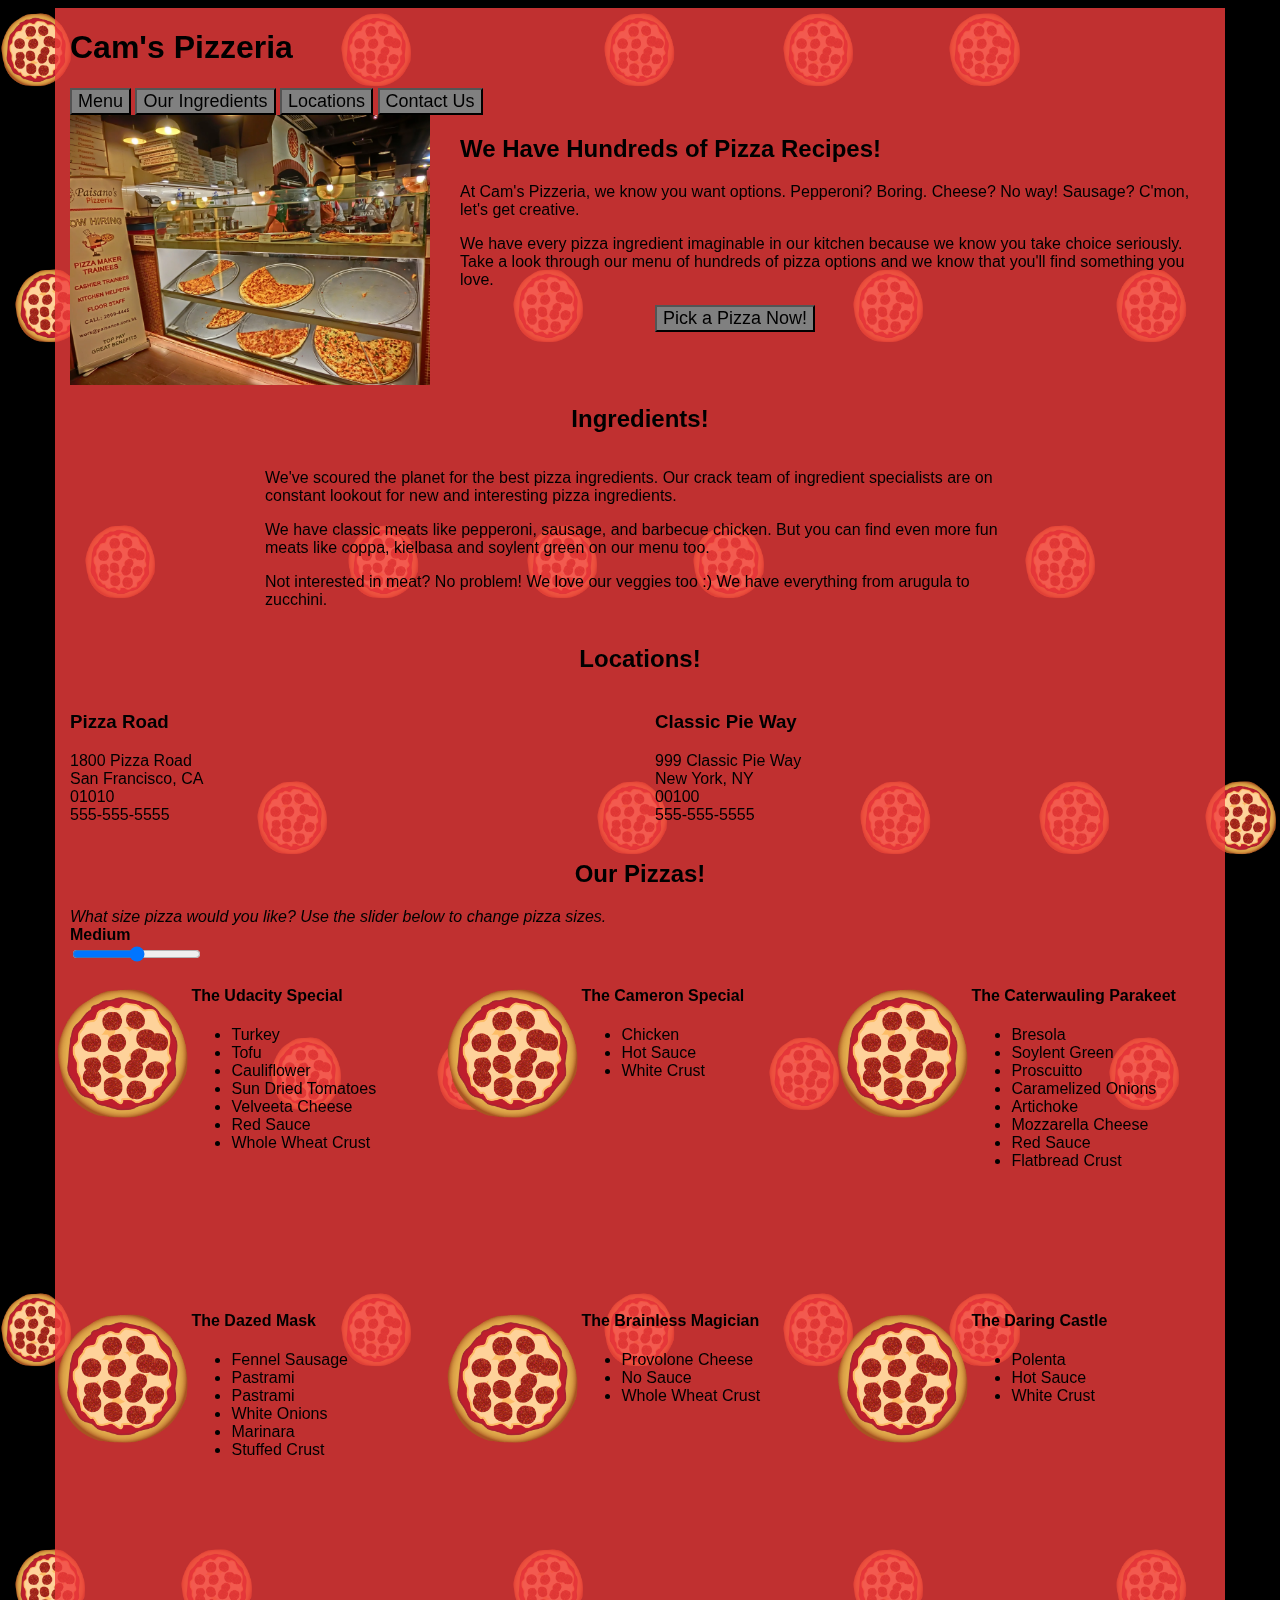
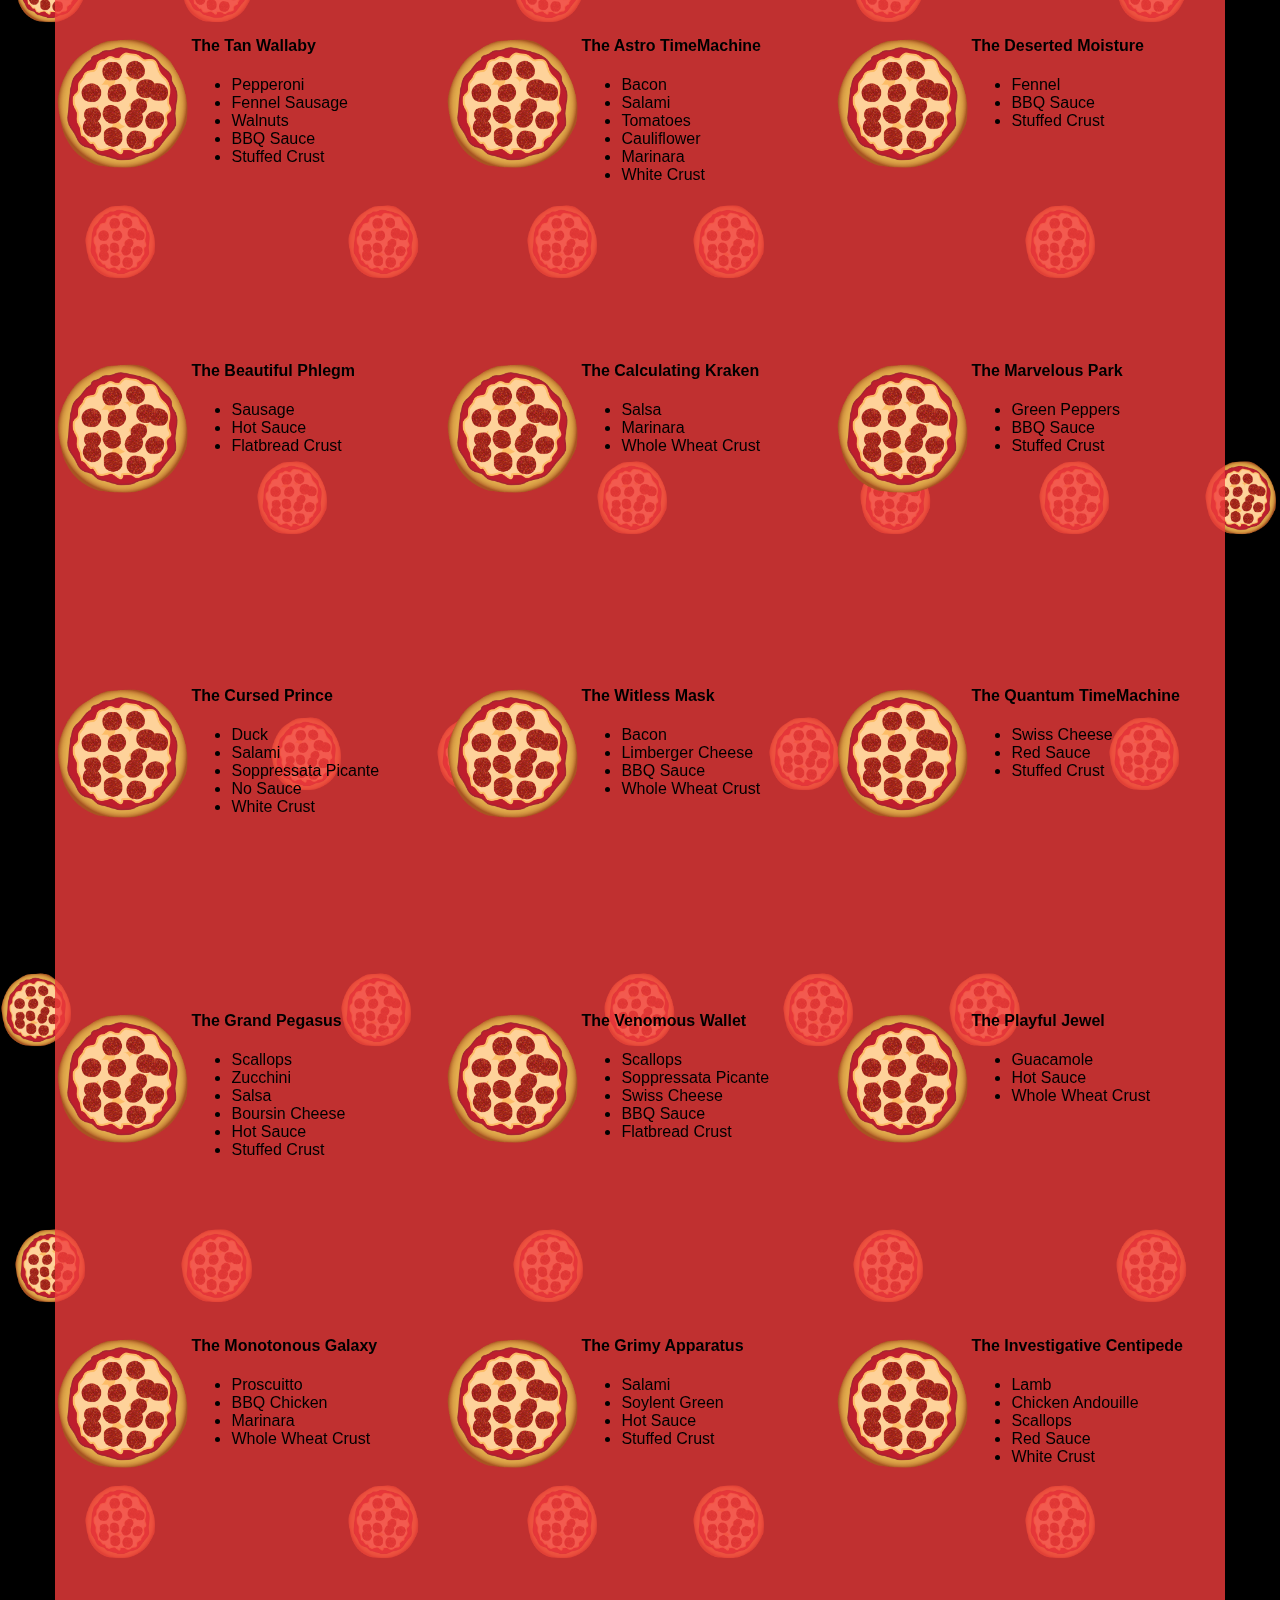
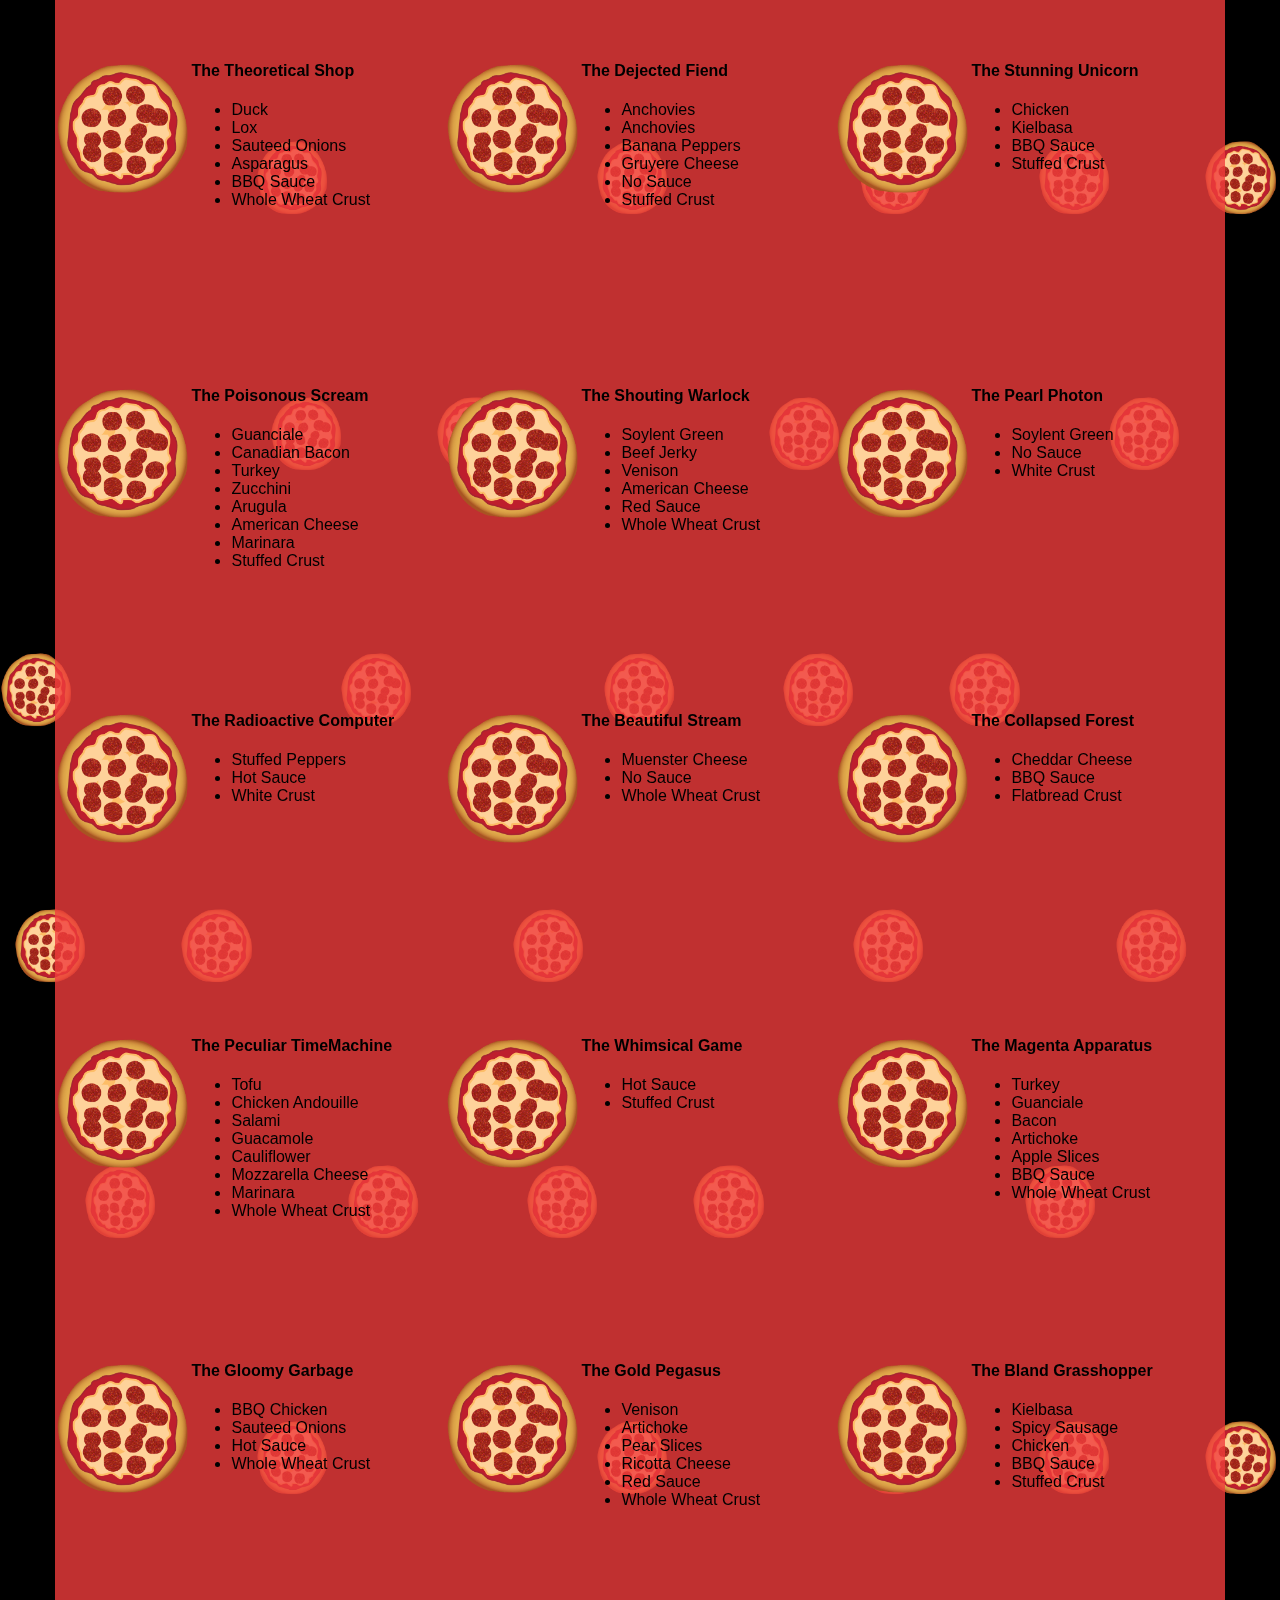
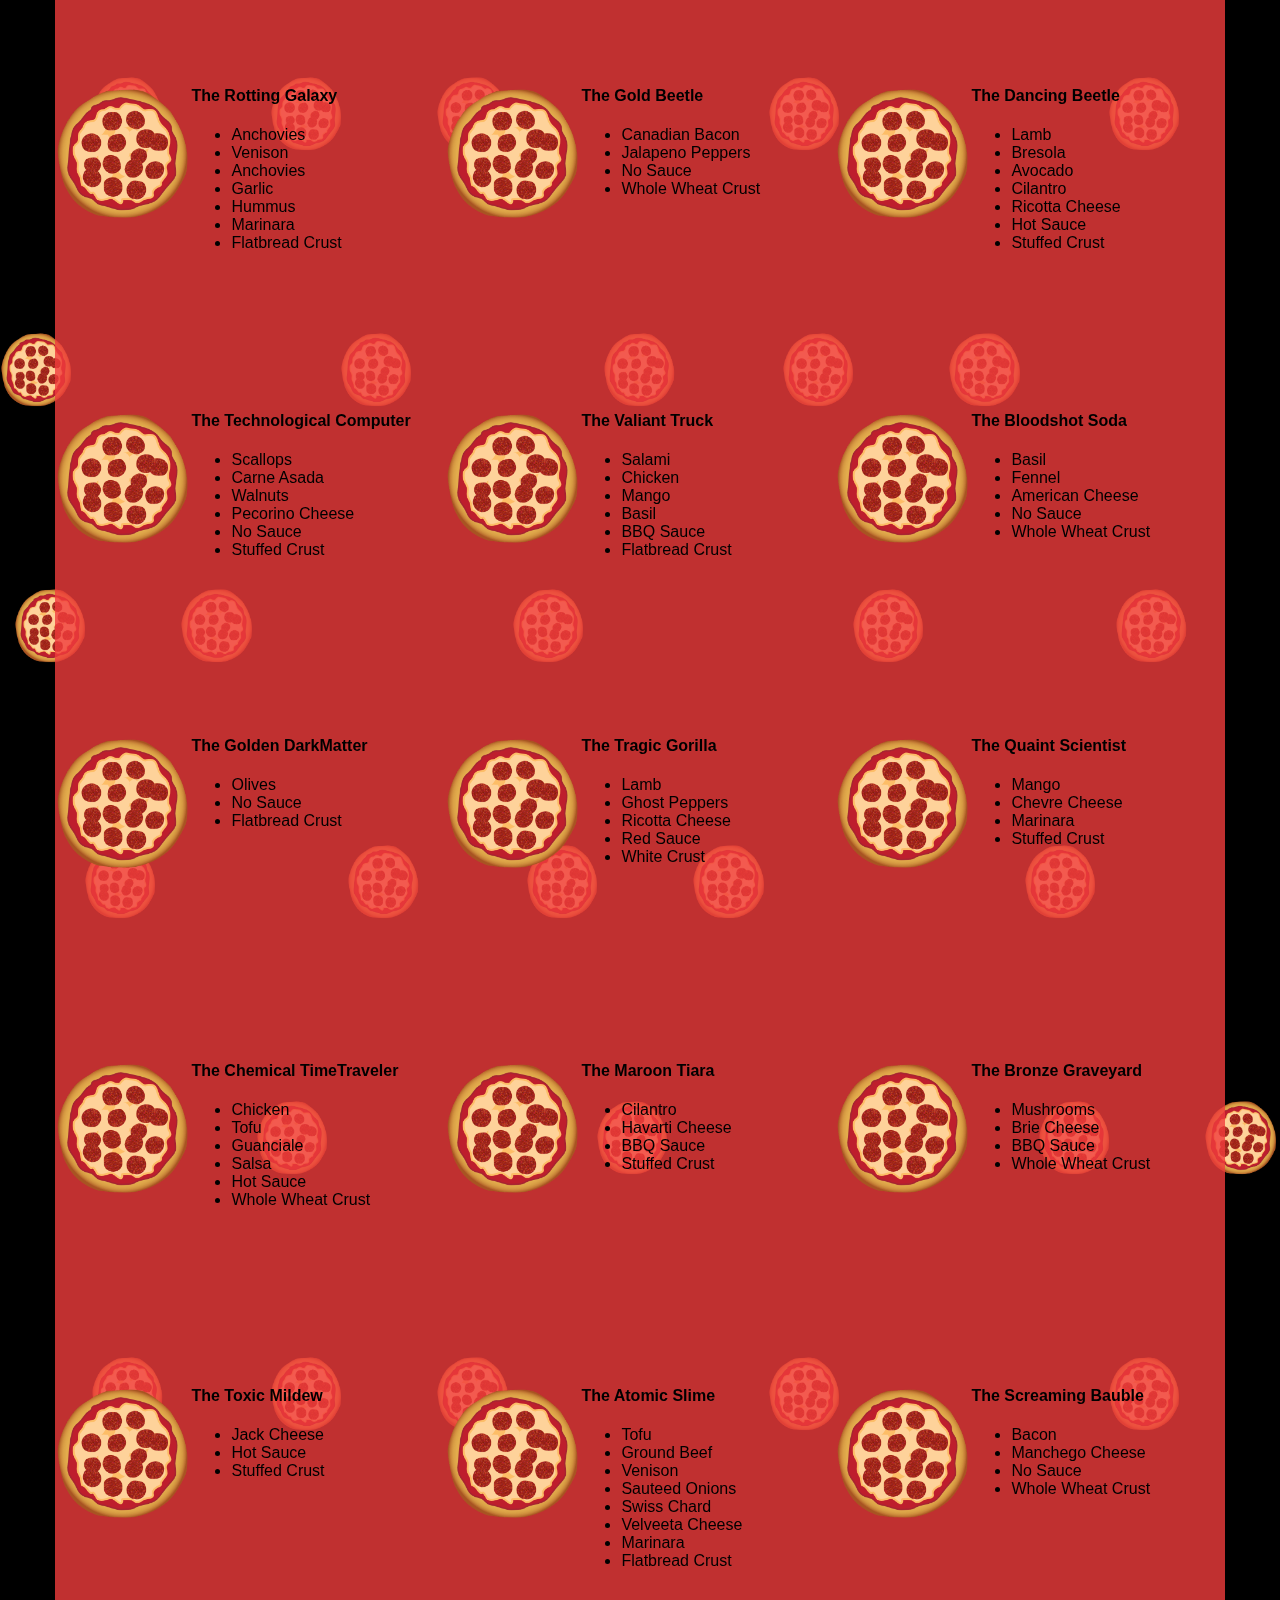
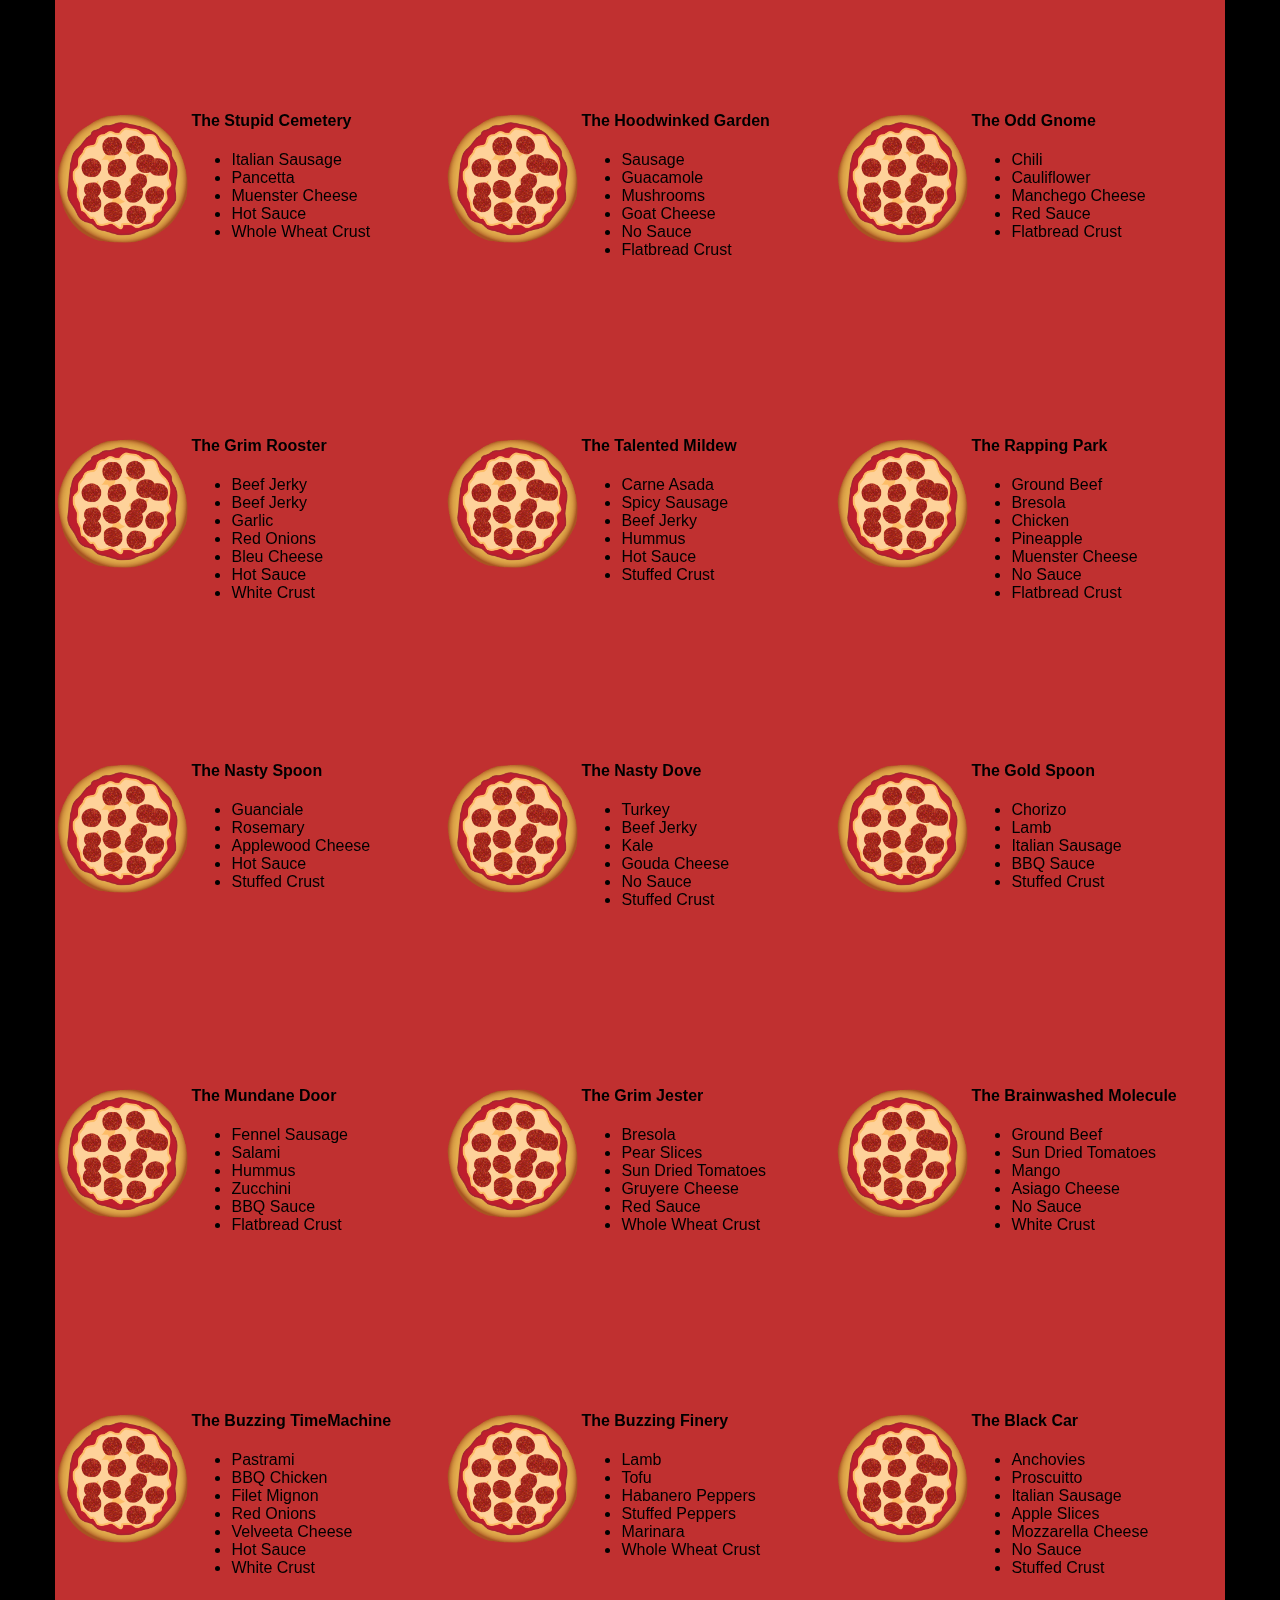
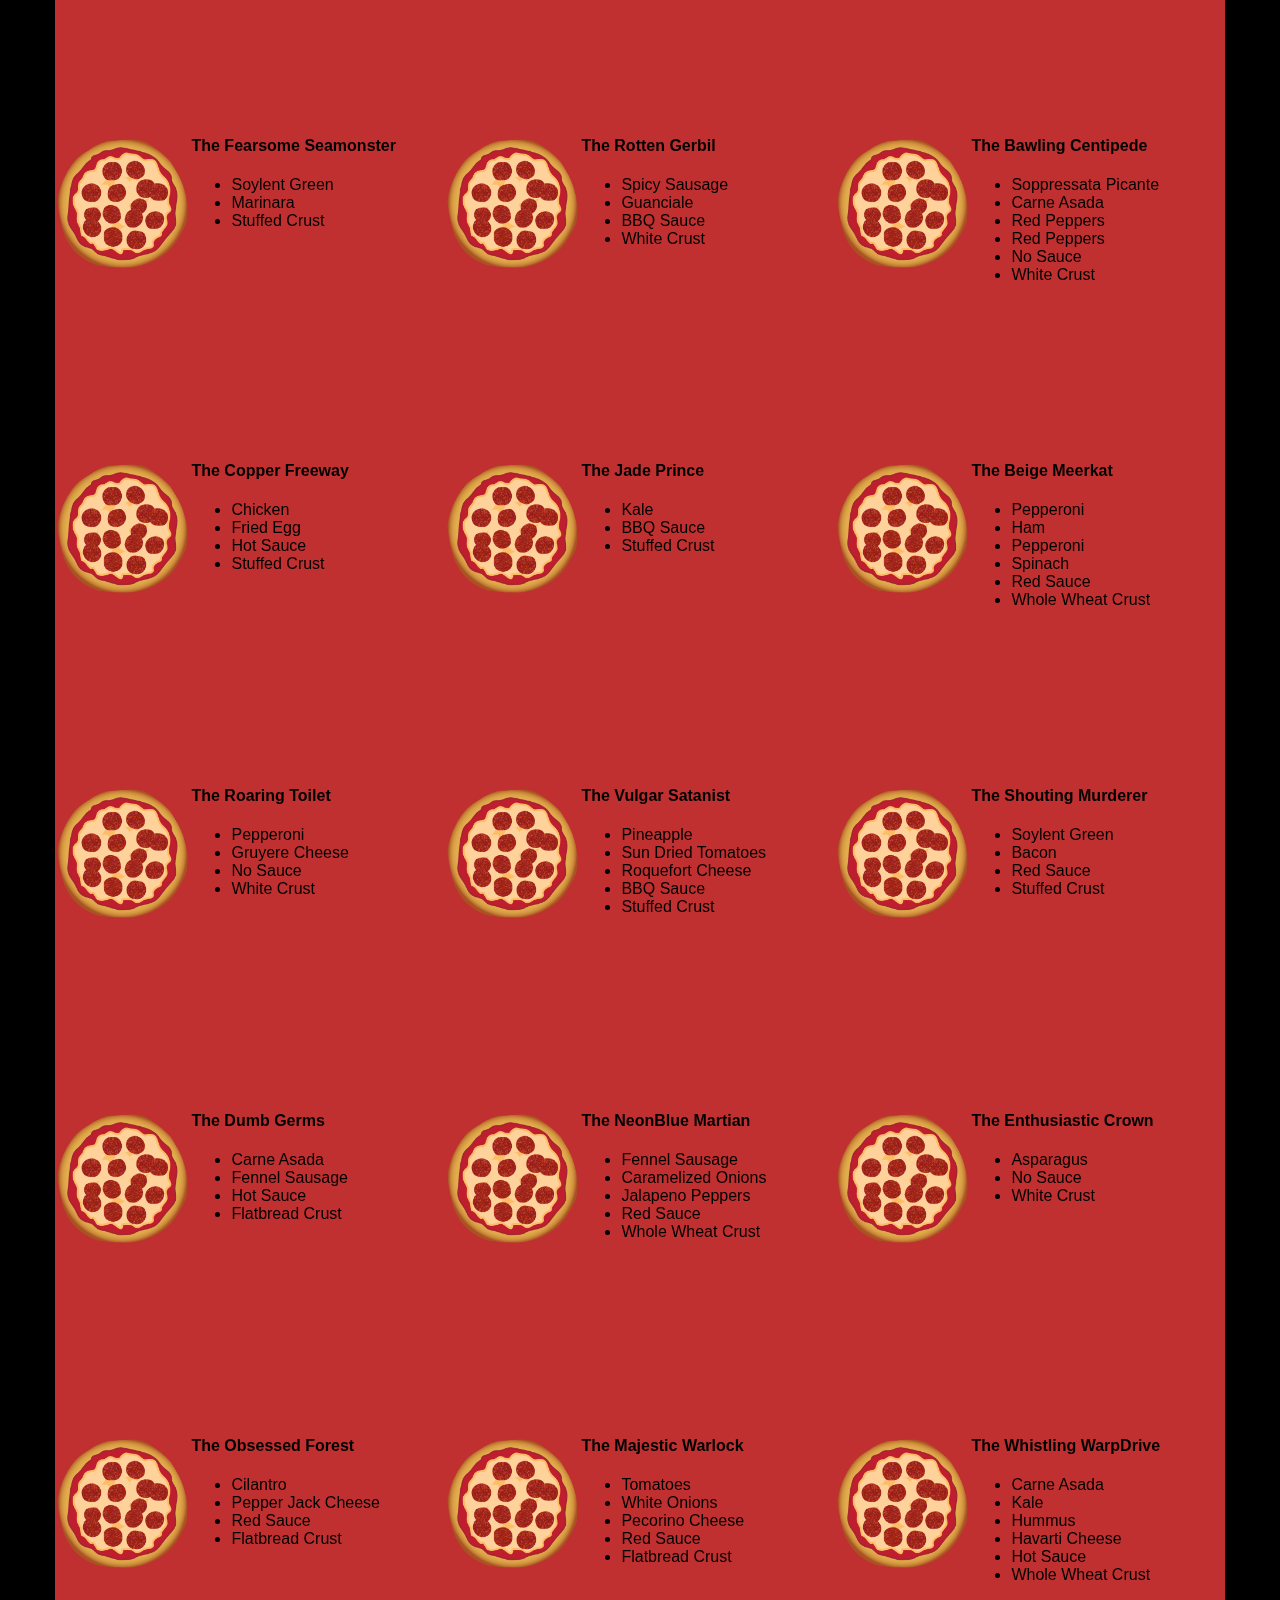
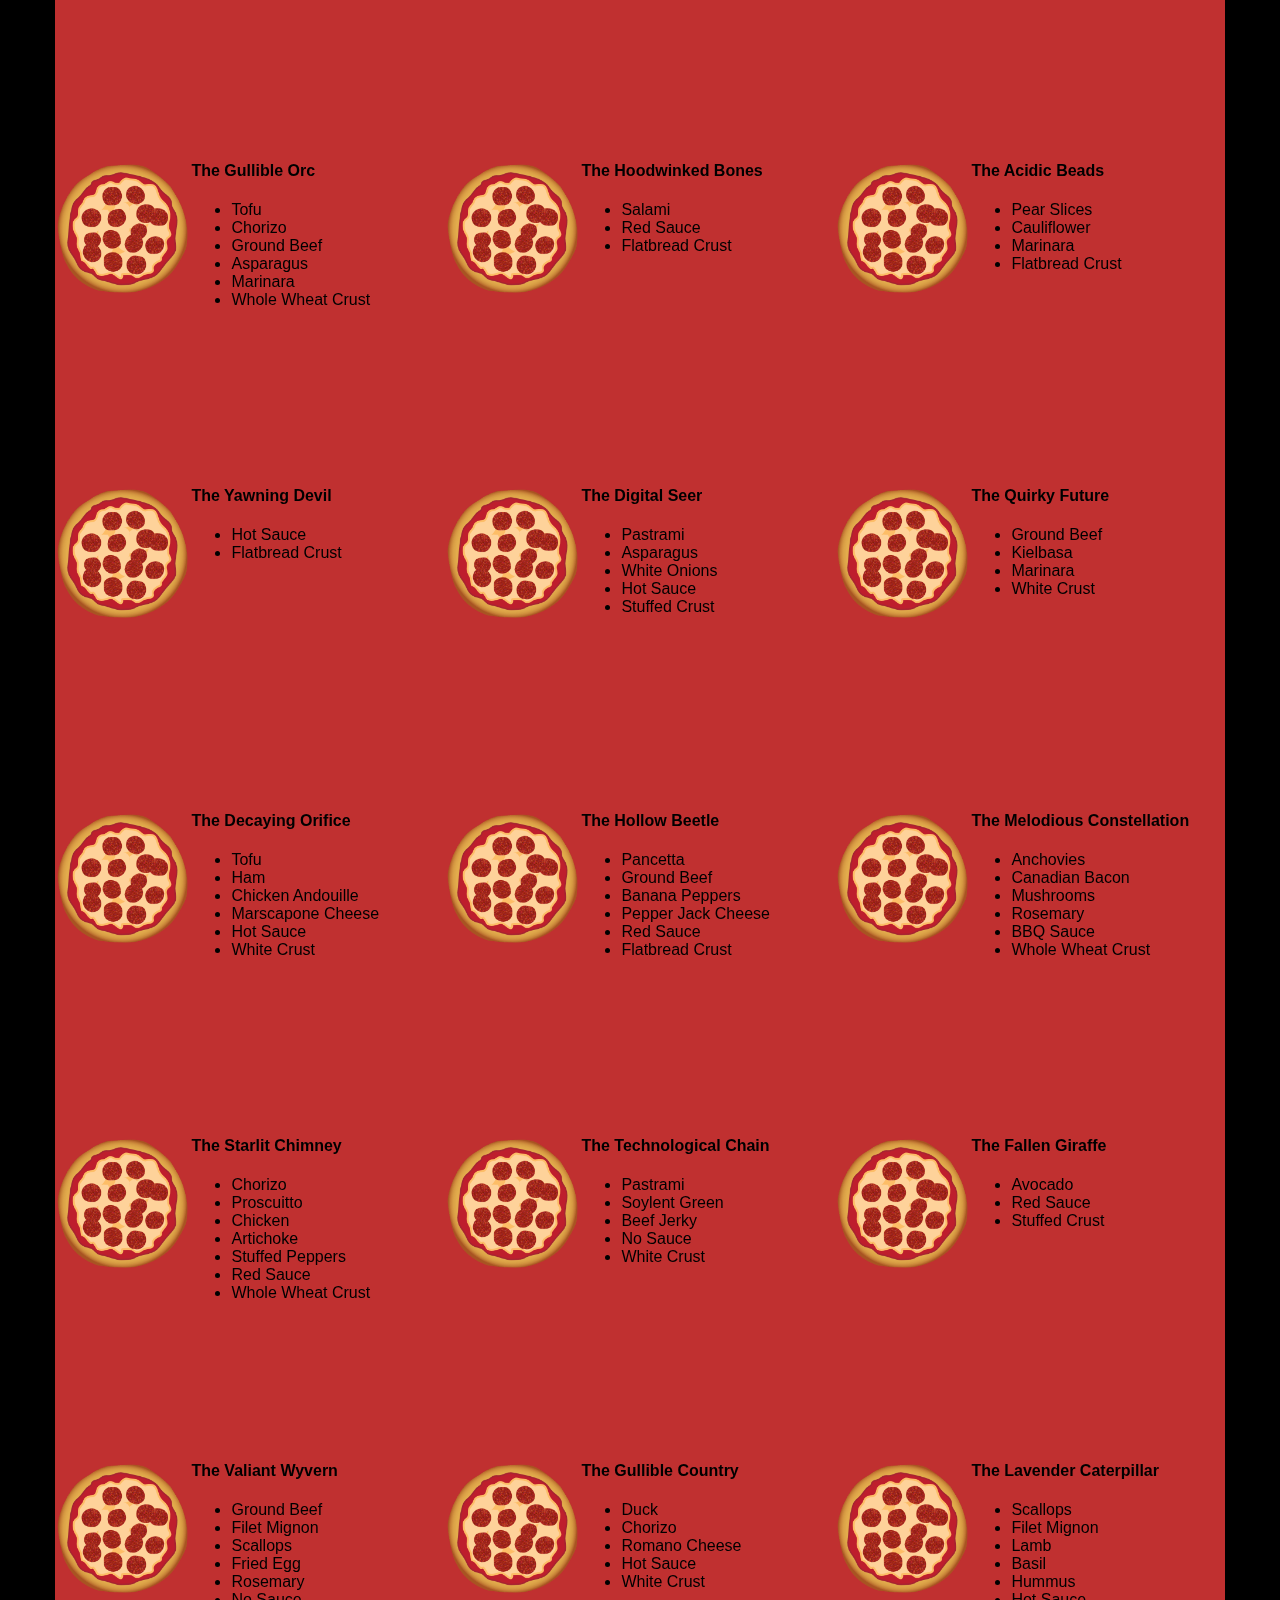
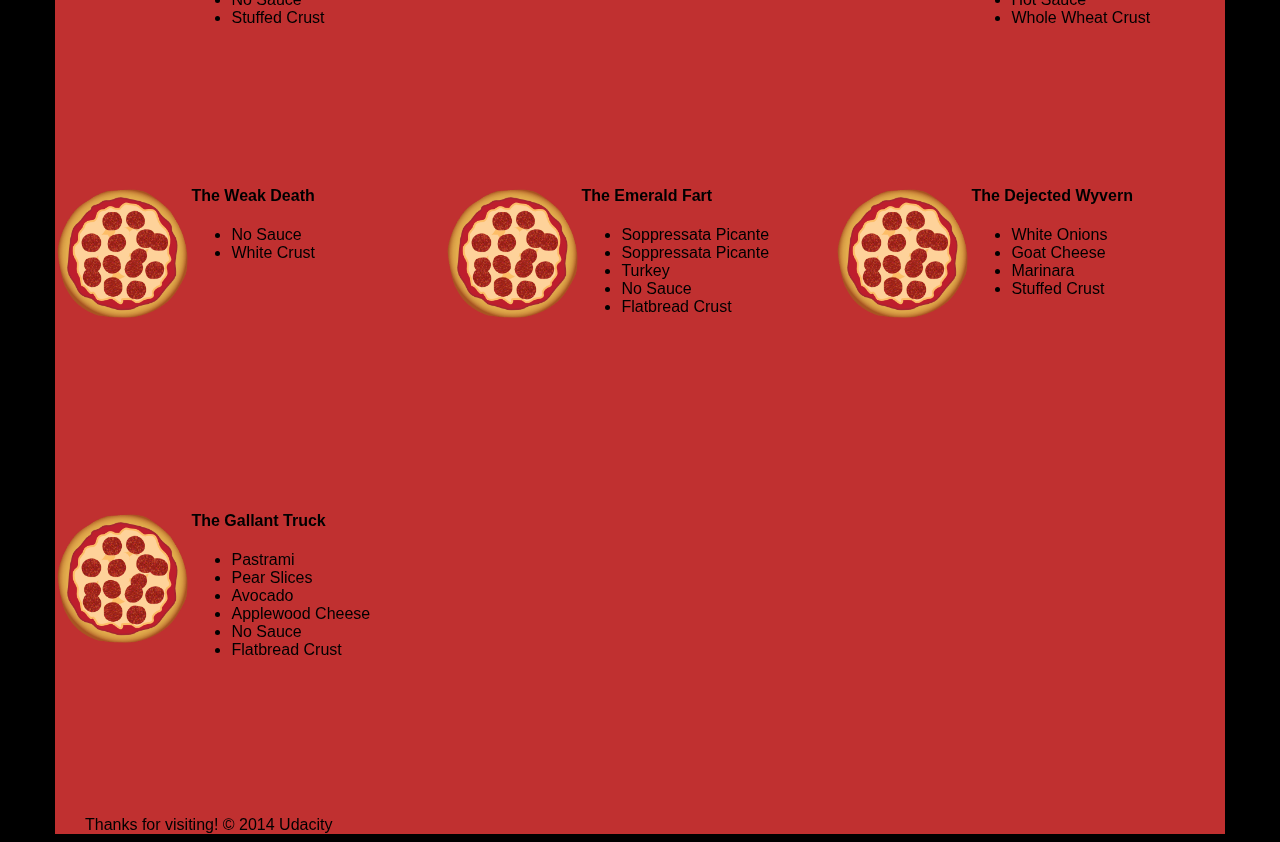
==== commit b6a4d86b: "Convert jpeg to webp" ====
--- a/views/pizza.html
+++ b/views/pizza.html
@@ -37,7 +37,7 @@
     </div>
     <div id="callToAction" class="row">
       <div class="col-md-4">
-        <img src="images/pizzeria.jpg" class="img-responsive">
+        <img src="images/pizzeria.webp" class="img-responsive">
       </div>
       <div class="col-md-8">
         <div class="row">
